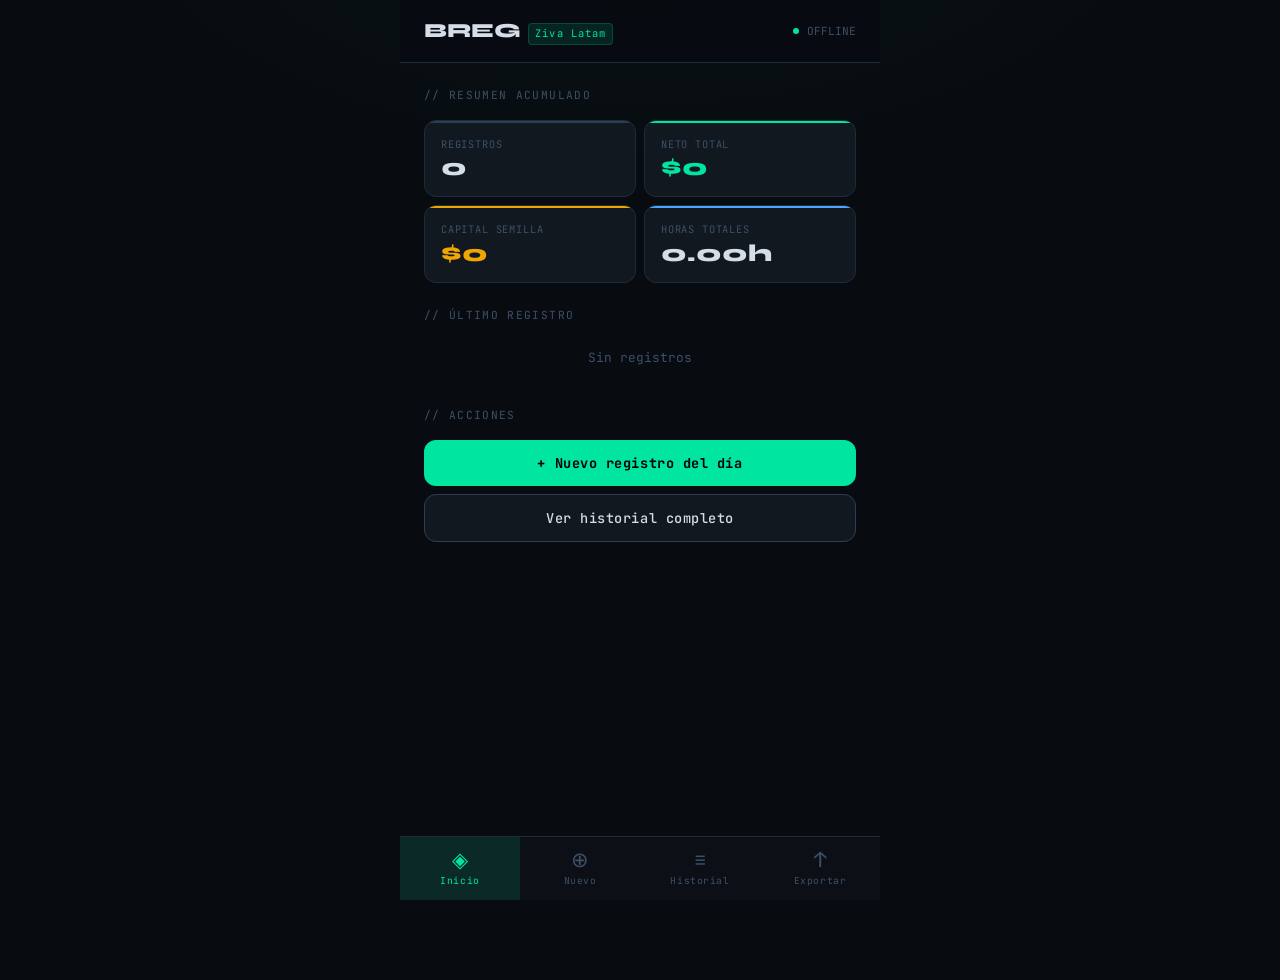
==== index.html @ 7a026613 "Add files via upload" ====
<!DOCTYPE html>
<html lang="es" dir="ltr">
<head>
  <meta charset="UTF-8" />
  <meta name="viewport" content="width=device-width, initial-scale=1.0, viewport-fit=cover" />
  <meta name="description" content="BREG Personal – Ziva Latam Data Capture Protocol. Registro financiero offline para BHG." />
  <meta name="theme-color" content="#00e5a0" />
  <meta name="mobile-web-app-capable" content="yes" />
  <meta name="apple-mobile-web-app-capable" content="yes" />
  <meta name="apple-mobile-web-app-status-bar-style" content="black-translucent" />
  <meta name="apple-mobile-web-app-title" content="BREG" />
  <meta name="application-name" content="BREG Personal" />

  <!-- Manifest PWA -->
  <link rel="manifest" href="./manifest.json" />

  <!-- Apple Touch Icons (fallback SVG inline generado) -->
  <link rel="apple-touch-icon" href="./icons/icon-192.png" />
  <link rel="icon" type="image/png" sizes="192x192" href="./icons/icon-192.png" />
  <link rel="icon" type="image/png" sizes="512x512" href="./icons/icon-512.png" />

  <!-- Estilos -->
  <link rel="stylesheet" href="./styles.css" />

  <title>BREG Personal</title>
</head>

<body>
  <div id="app">

    <!-- ═══════════════════════════════════════════════
         HEADER
    ════════════════════════════════════════════════ -->
    <header class="app-header">
      <div class="header-logo">
        <span class="header-logo__breg">BREG</span>
        <span class="header-logo__tag">Ziva Latam</span>
      </div>
      <div class="header-status">
        <span class="status-dot"></span>
        <span>OFFLINE</span>
      </div>
    </header>

    <!-- ═══════════════════════════════════════════════
         VISTA: INICIO / DASHBOARD
    ════════════════════════════════════════════════ -->
    <main id="vista-inicio" class="vista">

      <p class="dash-titulo">// resumen acumulado</p>

      <!-- KPIs -->
      <div class="kpi-grid">
        <div class="kpi-card kpi-card--muted">
          <span class="kpi-label">Registros</span>
          <span class="kpi-valor" id="dash-registros">—</span>
        </div>
        <div class="kpi-card kpi-card--accent">
          <span class="kpi-label">Neto total</span>
          <span class="kpi-valor kpi-valor--accent" id="dash-neto">—</span>
        </div>
        <div class="kpi-card kpi-card--warning">
          <span class="kpi-label">Capital Semilla</span>
          <span class="kpi-valor kpi-valor--warning" id="dash-semilla">—</span>
        </div>
        <div class="kpi-card kpi-card--info">
          <span class="kpi-label">Horas totales</span>
          <span class="kpi-valor" id="dash-horas">—</span>
        </div>
      </div>

      <!-- Último registro -->
      <p class="seccion-titulo">// último registro</p>
      <div id="dash-ultimo"></div>

      <!-- Acciones rápidas -->
      <p class="seccion-titulo">// acciones</p>
      <div class="btn-group">
        <button class="btn btn--primary" data-vista="nuevo">
          + Nuevo registro del día
        </button>
        <button class="btn btn--secondary" data-vista="historial">
          Ver historial completo
        </button>
      </div>

    </main>

    <!-- ═══════════════════════════════════════════════
         VISTA: NUEVO REGISTRO
    ════════════════════════════════════════════════ -->
    <main id="vista-nuevo" class="vista">

      <!-- ── Sección: Día ── -->
      <div class="form-seccion">
        <div class="form-seccion__titulo">01 / Día</div>

        <div class="field">
          <label for="f-fecha">Fecha</label>
          <input type="date" id="f-fecha" />
        </div>

        <div class="field-row">
          <div class="field">
            <label for="f-hora-inicio">Hora inicio</label>
            <input type="time" id="f-hora-inicio" />
          </div>
          <div class="field">
            <label for="f-hora-fin">Hora fin</label>
            <input type="time" id="f-hora-fin" />
          </div>
        </div>

        <div class="field">
          <label for="f-zona">Zona / Ruta</label>
          <input type="text" id="f-zona" placeholder="Ej: Maipú Norte, Pudahuel..." />
        </div>
      </div>

      <!-- ── Sección: Producción ── -->
      <div class="form-seccion">
        <div class="form-seccion__titulo">02 / Producción</div>

        <!-- Formulario de item -->
        <div class="item-agregar">
          <div class="field">
            <label for="f-cat">Categoría</label>
            <select id="f-cat">
              <optgroup label="Metales">
                <option value="Aluminio">Aluminio</option>
                <option value="Cobre">Cobre</option>
                <option value="Bronce">Bronce</option>
                <option value="Fierro">Fierro</option>
                <option value="Acero">Acero</option>
                <option value="Plomo">Plomo</option>
                <option value="Zinc">Zinc</option>
                <option value="Otro metal">Otro metal</option>
              </optgroup>
              <optgroup label="Otros">
                <option value="Cachureo">Cachureo</option>
                <option value="Pedido">Pedido</option>
                <option value="Mixto">Mixto</option>
              </optgroup>
            </select>
          </div>
          <div class="field">
            <label for="f-unidad">Unidad</label>
            <select id="f-unidad">
              <option value="kg">kg</option>
              <option value="ton">ton</option>
              <option value="unidad">unidad</option>
              <option value="saco">saco</option>
              <option value="flete">flete</option>
            </select>
          </div>
          <div class="field item-agregar--full">
            <label for="f-desc">Descripción</label>
            <input type="text" id="f-desc" placeholder="Ej: Perfiles, cables, chatarra..." />
          </div>
          <div class="field">
            <label for="f-cant">Cantidad</label>
            <input type="number" id="f-cant" placeholder="0" min="0" step="0.1" inputmode="decimal" />
          </div>
          <div class="field" style="align-self:end">
            <button class="btn btn--secondary" id="btn-agregar-item" type="button">+ Agregar</button>
          </div>
        </div>

        <!-- Lista de items -->
        <div class="lista-items" id="lista-items">
          <p class="lista-vacia">Sin items aún</p>
        </div>
      </div>

      <!-- ── Sección: Finanzas ── -->
      <div class="form-seccion">
        <div class="form-seccion__titulo">03 / Finanzas</div>

        <div class="field">
          <label for="f-ingreso">Ingreso del día ($)</label>
          <input type="number" id="f-ingreso" placeholder="0" min="0" inputmode="numeric" />
        </div>

        <div class="field-row">
          <div class="field">
            <label for="f-transporte">Transporte ($)</label>
            <input type="number" id="f-transporte" placeholder="0" min="0" inputmode="numeric" />
          </div>
          <div class="field">
            <label for="f-alimentacion">Alimentación ($)</label>
            <input type="number" id="f-alimentacion" placeholder="0" min="0" inputmode="numeric" />
          </div>
        </div>

        <div class="field">
          <label for="f-otros">Otros gastos ($)</label>
          <input type="number" id="f-otros" placeholder="0" min="0" inputmode="numeric" />
        </div>

        <!-- Panel de cálculos automáticos -->
        <div class="calc-panel">
          <div class="calc-panel__titulo">// cálculos automáticos</div>

          <div class="calc-row">
            <span class="calc-row__label">Total gastos</span>
            <span class="calc-row__valor negativo" id="calc-gastos">$0</span>
          </div>
          <div class="calc-row">
            <span class="calc-row__label">Neto</span>
            <span class="calc-row__valor" id="calc-neto">$0</span>
          </div>
          <div class="calc-row calc-row--semilla">
            <span class="calc-row__label">Capital Semilla 15%</span>
            <span class="calc-row__valor" id="calc-semilla">$0</span>
          </div>
          <div class="calc-row">
            <span class="calc-row__label">Neto disponible</span>
            <span class="calc-row__valor positivo" id="calc-disponible">$0</span>
          </div>
          <div class="calc-row">
            <span class="calc-row__label">Horas trabajadas</span>
            <span class="calc-row__valor" id="calc-horas">0h</span>
          </div>
          <div class="calc-row">
            <span class="calc-row__label">Ingreso por hora</span>
            <span class="calc-row__valor" id="calc-xhora">$0/h</span>
          </div>
        </div>
      </div>

      <!-- ── Sección: Nivel del día ── -->
      <div class="form-seccion">
        <div class="form-seccion__titulo">04 / Nivel del día</div>

        <div class="nivel-grupo">
          <label class="nivel-opcion nivel-opcion--alto">
            <input type="radio" name="nivel" value="Alto" />
            <span class="nivel-opcion__label">▲ Alto</span>
          </label>
          <label class="nivel-opcion nivel-opcion--medio">
            <input type="radio" name="nivel" value="Medio" checked />
            <span class="nivel-opcion__label">◆ Medio</span>
          </label>
          <label class="nivel-opcion nivel-opcion--bajo">
            <input type="radio" name="nivel" value="Bajo" />
            <span class="nivel-opcion__label">▼ Bajo</span>
          </label>
        </div>
      </div>

      <!-- ── Sección: Eventos ── -->
      <div class="form-seccion">
        <div class="form-seccion__titulo">05 / Eventos</div>
        <div class="field">
          <label for="f-eventos">Notas del día (texto libre)</label>
          <textarea id="f-eventos" placeholder="Incidentes, contactos, observaciones, rutas nuevas..."></textarea>
        </div>
      </div>

      <!-- Botón guardar -->
      <div class="btn-group">
        <button class="btn btn--primary" id="btn-guardar" type="button">
          ✓ Guardar registro
        </button>
        <button class="btn btn--outline" data-vista="inicio" type="button">
          Cancelar
        </button>
      </div>

    </main>

    <!-- ═══════════════════════════════════════════════
         VISTA: HISTORIAL
    ════════════════════════════════════════════════ -->
    <main id="vista-historial" class="vista">

      <p class="dash-titulo">// historial de registros</p>

      <!-- Lista de registros -->
      <div id="lista-registros"></div>

    </main>

    <!-- ═══════════════════════════════════════════════
         VISTA: DETALLE DE REGISTRO
    ════════════════════════════════════════════════ -->
    <main id="vista-detalle" class="vista">

      <div class="vista-detalle-header">
        <button class="btn-back" id="btn-volver-detalle" aria-label="Volver">←</button>
        <h2>Detalle del registro</h2>
      </div>

      <!-- Contenido dinámico inyectado por JS -->
      <div id="detalle-contenido"></div>

    </main>

    <!-- ═══════════════════════════════════════════════
         VISTA: EXPORTAR / AJUSTES
    ════════════════════════════════════════════════ -->
    <main id="vista-exportar" class="vista">

      <p class="dash-titulo">// exportar datos</p>

      <div class="export-card">
        <div class="export-card__icon">📤</div>
        <h2 class="export-card__titulo">Exportar JSON</h2>
        <p class="export-card__desc">
          Descarga todos los registros en formato JSON.<br />
          Compatible con el protocolo BREG–Ziva.
        </p>
        <button class="btn btn--primary" id="btn-exportar" type="button">
          Descargar JSON completo
        </button>
      </div>

      <p class="app-version">
        BREG Personal v1.0.0 · Ziva Latam DCP · BHG Division 0
      </p>

    </main>

    <!-- ═══════════════════════════════════════════════
         NAV BOTTOM
    ════════════════════════════════════════════════ -->
    <nav class="nav-bottom" role="navigation" aria-label="Navegación principal">
      <button class="nav-tab nav-tab--activo" data-vista="inicio" aria-label="Inicio">
        <span class="nav-tab__icon">◈</span>
        <span>Inicio</span>
      </button>
      <button class="nav-tab" data-vista="nuevo" aria-label="Nuevo registro">
        <span class="nav-tab__icon">⊕</span>
        <span>Nuevo</span>
      </button>
      <button class="nav-tab" data-vista="historial" aria-label="Historial">
        <span class="nav-tab__icon">≡</span>
        <span>Historial</span>
      </button>
      <button class="nav-tab" data-vista="exportar" aria-label="Exportar">
        <span class="nav-tab__icon">↑</span>
        <span>Exportar</span>
      </button>
    </nav>

    <!-- Toast de notificaciones -->
    <div id="toast" class="toast" role="alert" aria-live="polite"></div>

  </div><!-- /#app -->

  <!-- Script principal -->
  <script src="./app.js"></script>

</body>
</html>
---- styles.css ----
/* ═══════════════════════════════════════════════════════════════
   BREG Personal – styles.css
   Estética: Industrial monospace, dark terminal, minimalismo operativo
   ═══════════════════════════════════════════════════════════════ */

/* ── Fuentes ──────────────────────────────────────────────────── */
@import url('https://fonts.googleapis.com/css2?family=JetBrains+Mono:wght@300;400;500;700&family=Syne:wght@400;600;800&display=swap');

/* ── Variables CSS ────────────────────────────────────────────── */
:root {
  /* Paleta */
  --bg-base:       #080b10;
  --bg-panel:      #0d1117;
  --bg-card:       #111820;
  --bg-input:      #0a1018;
  --bg-hover:      #161e28;

  --border:        #1e2d3d;
  --border-strong: #2a3f54;

  --accent:        #00e5a0;    /* Verde Kantu – capital semilla */
  --accent-dim:    #00c88a;
  --accent-glow:   rgba(0, 229, 160, 0.12);

  --warning:       #f0a500;
  --danger:        #e05252;
  --info:          #4da6ff;

  --text-primary:  #d4dde8;
  --text-secondary:#6b8096;
  --text-muted:    #3d5068;

  --positivo:      #00e5a0;
  --negativo:      #e05252;
  --semilla:       #f0a500;

  /* Tipografía */
  --font-mono:     'JetBrains Mono', 'Courier New', monospace;
  --font-display:  'Syne', sans-serif;

  /* Espaciado */
  --gap-xs:  4px;
  --gap-sm:  8px;
  --gap-md:  16px;
  --gap-lg:  24px;
  --gap-xl:  40px;

  /* Radio */
  --r-sm:  4px;
  --r-md:  8px;
  --r-lg:  12px;

  /* Nav */
  --nav-h: 64px;
}

/* ── Reset & Base ─────────────────────────────────────────────── */
*, *::before, *::after {
  box-sizing: border-box;
  margin: 0;
  padding: 0;
}

html {
  font-size: 16px;
  -webkit-text-size-adjust: 100%;
}

body {
  font-family: var(--font-mono);
  background: var(--bg-base);
  color: var(--text-primary);
  min-height: 100dvh;
  padding-bottom: calc(var(--nav-h) + 16px);
  line-height: 1.5;
  -webkit-font-smoothing: antialiased;
  /* Sutil grain texture */
  background-image:
    radial-gradient(ellipse 80% 50% at 50% -10%, rgba(0,229,160,0.04) 0%, transparent 60%);
}

/* ── Scrollbar customización ──────────────────────────────────── */
::-webkit-scrollbar { width: 4px; }
::-webkit-scrollbar-track { background: var(--bg-base); }
::-webkit-scrollbar-thumb { background: var(--border-strong); border-radius: 2px; }

/* ── Tipografía base ──────────────────────────────────────────── */
h1, h2, h3, h4 {
  font-family: var(--font-display);
  font-weight: 600;
  line-height: 1.2;
  color: var(--text-primary);
}

p { color: var(--text-secondary); }

/* ══════════════════════════════════════════════════════════════
   LAYOUT PRINCIPAL
   ══════════════════════════════════════════════════════════════ */
#app {
  max-width: 480px;
  margin: 0 auto;
  min-height: 100dvh;
  position: relative;
}

/* ── Header ───────────────────────────────────────────────────── */
.app-header {
  position: sticky;
  top: 0;
  z-index: 100;
  background: rgba(8, 11, 16, 0.94);
  backdrop-filter: blur(12px);
  -webkit-backdrop-filter: blur(12px);
  border-bottom: 1px solid var(--border);
  padding: var(--gap-md) var(--gap-lg);
  display: flex;
  align-items: center;
  justify-content: space-between;
}

.header-logo {
  display: flex;
  align-items: baseline;
  gap: var(--gap-sm);
}

.header-logo__breg {
  font-family: var(--font-display);
  font-size: 1.25rem;
  font-weight: 800;
  color: var(--text-primary);
  letter-spacing: -0.02em;
}

.header-logo__tag {
  font-family: var(--font-mono);
  font-size: 0.65rem;
  color: var(--accent);
  letter-spacing: 0.1em;
  font-weight: 400;
  background: var(--accent-glow);
  border: 1px solid rgba(0,229,160,0.2);
  padding: 2px 6px;
  border-radius: var(--r-sm);
}

.header-status {
  display: flex;
  align-items: center;
  gap: var(--gap-sm);
  font-size: 0.7rem;
  color: var(--text-muted);
}

.status-dot {
  width: 6px;
  height: 6px;
  border-radius: 50%;
  background: var(--accent);
  animation: pulse 2s infinite;
}

@keyframes pulse {
  0%, 100% { opacity: 1; }
  50%       { opacity: 0.4; }
}

/* ── Vistas ───────────────────────────────────────────────────── */
.vista {
  display: none;
  padding: var(--gap-md) var(--gap-md);
  animation: fadeIn 0.2s ease;
}

.vista--activa {
  display: block;
}

@keyframes fadeIn {
  from { opacity: 0; transform: translateY(4px); }
  to   { opacity: 1; transform: translateY(0); }
}

/* ── Nav Bottom ───────────────────────────────────────────────── */
.nav-bottom {
  position: fixed;
  bottom: 0;
  left: 50%;
  transform: translateX(-50%);
  width: 100%;
  max-width: 480px;
  height: var(--nav-h);
  background: rgba(13, 17, 23, 0.96);
  backdrop-filter: blur(16px);
  -webkit-backdrop-filter: blur(16px);
  border-top: 1px solid var(--border);
  display: flex;
  z-index: 200;
}

.nav-tab {
  flex: 1;
  display: flex;
  flex-direction: column;
  align-items: center;
  justify-content: center;
  gap: 4px;
  border: none;
  background: none;
  color: var(--text-muted);
  font-family: var(--font-mono);
  font-size: 0.6rem;
  letter-spacing: 0.06em;
  cursor: pointer;
  transition: color 0.2s, background 0.2s;
  padding: var(--gap-xs);
  -webkit-tap-highlight-color: transparent;
}

.nav-tab__icon {
  font-size: 1.3rem;
  line-height: 1;
}

.nav-tab--activo {
  color: var(--accent);
  background: var(--accent-glow);
}

.nav-tab:active {
  background: var(--bg-hover);
}

/* ══════════════════════════════════════════════════════════════
   DASHBOARD / INICIO
   ══════════════════════════════════════════════════════════════ */
.dash-titulo {
  font-size: 0.7rem;
  letter-spacing: 0.12em;
  color: var(--text-muted);
  text-transform: uppercase;
  margin-bottom: var(--gap-md);
  font-family: var(--font-mono);
}

.kpi-grid {
  display: grid;
  grid-template-columns: 1fr 1fr;
  gap: var(--gap-sm);
  margin-bottom: var(--gap-md);
}

.kpi-card {
  background: var(--bg-card);
  border: 1px solid var(--border);
  border-radius: var(--r-lg);
  padding: var(--gap-md);
  display: flex;
  flex-direction: column;
  gap: var(--gap-xs);
  position: relative;
  overflow: hidden;
}

.kpi-card::before {
  content: '';
  position: absolute;
  top: 0; left: 0; right: 0;
  height: 2px;
  background: var(--border-strong);
}

.kpi-card--accent::before { background: var(--accent); }
.kpi-card--warning::before { background: var(--warning); }
.kpi-card--info::before { background: var(--info); }
.kpi-card--muted::before { background: var(--border-strong); }

.kpi-label {
  font-size: 0.65rem;
  color: var(--text-muted);
  text-transform: uppercase;
  letter-spacing: 0.08em;
}

.kpi-valor {
  font-family: var(--font-display);
  font-size: 1.3rem;
  font-weight: 800;
  color: var(--text-primary);
  line-height: 1;
}

.kpi-valor--accent { color: var(--accent); }
.kpi-valor--warning { color: var(--warning); }

.ultimo-registro {
  background: var(--bg-card);
  border: 1px solid var(--border);
  border-radius: var(--r-lg);
  padding: var(--gap-md);
  display: flex;
  align-items: center;
  justify-content: space-between;
  gap: var(--gap-sm);
  font-size: 0.85rem;
  margin-top: var(--gap-sm);
}

.seccion-titulo {
  font-size: 0.7rem;
  letter-spacing: 0.12em;
  color: var(--text-muted);
  text-transform: uppercase;
  margin: var(--gap-lg) 0 var(--gap-sm);
  font-family: var(--font-mono);
}

/* ══════════════════════════════════════════════════════════════
   FORMULARIO NUEVO REGISTRO
   ══════════════════════════════════════════════════════════════ */
.form-seccion {
  background: var(--bg-panel);
  border: 1px solid var(--border);
  border-radius: var(--r-lg);
  padding: var(--gap-md);
  margin-bottom: var(--gap-md);
}

.form-seccion__titulo {
  font-size: 0.68rem;
  letter-spacing: 0.12em;
  text-transform: uppercase;
  color: var(--accent);
  margin-bottom: var(--gap-md);
  font-family: var(--font-mono);
  display: flex;
  align-items: center;
  gap: var(--gap-sm);
}

.form-seccion__titulo::after {
  content: '';
  flex: 1;
  height: 1px;
  background: var(--border);
}

.field {
  display: flex;
  flex-direction: column;
  gap: var(--gap-xs);
  margin-bottom: var(--gap-md);
}

.field:last-child { margin-bottom: 0; }

.field-row {
  display: grid;
  grid-template-columns: 1fr 1fr;
  gap: var(--gap-sm);
}

label {
  font-size: 0.68rem;
  letter-spacing: 0.06em;
  text-transform: uppercase;
  color: var(--text-secondary);
  font-family: var(--font-mono);
}

input[type="text"],
input[type="date"],
input[type="time"],
input[type="number"],
textarea,
select {
  background: var(--bg-input);
  border: 1px solid var(--border);
  border-radius: var(--r-md);
  color: var(--text-primary);
  font-family: var(--font-mono);
  font-size: 0.95rem;
  padding: 12px var(--gap-md);
  width: 100%;
  transition: border-color 0.2s, box-shadow 0.2s;
  -webkit-appearance: none;
  appearance: none;
}

input:focus,
textarea:focus,
select:focus {
  outline: none;
  border-color: var(--accent);
  box-shadow: 0 0 0 3px var(--accent-glow);
}

input::placeholder,
textarea::placeholder { color: var(--text-muted); }

/* Colorear inputs de número con valor */
input[type="number"]:not(:placeholder-shown):not([value=""]) {
  color: var(--text-primary);
}

textarea {
  resize: vertical;
  min-height: 80px;
}

select {
  background-image: url("data:image/svg+xml,%3Csvg xmlns='http://www.w3.org/2000/svg' width='12' height='8' viewBox='0 0 12 8'%3E%3Cpath d='M1 1l5 5 5-5' stroke='%236b8096' stroke-width='1.5' fill='none' stroke-linecap='round'/%3E%3C/svg%3E");
  background-repeat: no-repeat;
  background-position: right 12px center;
  padding-right: 36px;
  cursor: pointer;
}

/* ── Nivel del día (radio buttons) ───────────────────────────── */
.nivel-grupo {
  display: grid;
  grid-template-columns: 1fr 1fr 1fr;
  gap: var(--gap-sm);
}

.nivel-opcion {
  position: relative;
}

.nivel-opcion input {
  position: absolute;
  opacity: 0;
  width: 0;
  height: 0;
}

.nivel-opcion__label {
  display: flex;
  align-items: center;
  justify-content: center;
  padding: 10px;
  border: 1px solid var(--border);
  border-radius: var(--r-md);
  background: var(--bg-input);
  color: var(--text-secondary);
  font-size: 0.75rem;
  font-family: var(--font-mono);
  cursor: pointer;
  transition: all 0.2s;
  text-align: center;
}

.nivel-opcion input:checked + .nivel-opcion__label {
  border-color: currentColor;
  background: rgba(0,0,0,0.3);
  font-weight: 700;
}

.nivel-opcion--alto input:checked + .nivel-opcion__label {
  color: var(--accent);
  background: var(--accent-glow);
}

.nivel-opcion--medio input:checked + .nivel-opcion__label {
  color: var(--warning);
  background: rgba(240, 165, 0, 0.1);
}

.nivel-opcion--bajo input:checked + .nivel-opcion__label {
  color: var(--danger);
  background: rgba(224, 82, 82, 0.1);
}

/* ── Items de producción ──────────────────────────────────────── */
.item-agregar {
  display: grid;
  grid-template-columns: 1fr 1fr;
  gap: var(--gap-sm);
  margin-bottom: var(--gap-sm);
}

.item-agregar .field { margin-bottom: 0; }
.item-agregar--full { grid-column: 1 / -1; }

.lista-items {
  border: 1px solid var(--border);
  border-radius: var(--r-md);
  overflow: hidden;
  min-height: 48px;
}

.item-produccion {
  display: flex;
  align-items: center;
  justify-content: space-between;
  padding: 10px var(--gap-md);
  border-bottom: 1px solid var(--border);
  background: var(--bg-input);
  gap: var(--gap-sm);
}

.item-produccion:last-child { border-bottom: none; }

.item-produccion__info {
  display: flex;
  align-items: center;
  gap: var(--gap-sm);
  flex: 1;
  min-width: 0;
}

.item-produccion__desc {
  font-size: 0.85rem;
  color: var(--text-primary);
  white-space: nowrap;
  overflow: hidden;
  text-overflow: ellipsis;
}

.item-produccion__cant {
  font-size: 0.75rem;
  color: var(--text-muted);
  white-space: nowrap;
}

.lista-vacia {
  text-align: center;
  padding: var(--gap-md);
  color: var(--text-muted);
  font-size: 0.8rem;
  font-family: var(--font-mono);
}

/* ── Badges ───────────────────────────────────────────────────── */
.item-badge {
  font-size: 0.6rem;
  font-family: var(--font-mono);
  letter-spacing: 0.06em;
  text-transform: uppercase;
  padding: 2px 6px;
  border-radius: var(--r-sm);
  background: var(--border);
  color: var(--text-secondary);
  white-space: nowrap;
  flex-shrink: 0;
}

/* ── Panel de cálculos ────────────────────────────────────────── */
.calc-panel {
  background: var(--bg-base);
  border: 1px solid var(--border-strong);
  border-radius: var(--r-lg);
  overflow: hidden;
  margin-top: var(--gap-md);
}

.calc-panel__titulo {
  font-size: 0.65rem;
  letter-spacing: 0.12em;
  text-transform: uppercase;
  color: var(--text-muted);
  padding: var(--gap-sm) var(--gap-md);
  background: var(--bg-panel);
  border-bottom: 1px solid var(--border);
  font-family: var(--font-mono);
}

.calc-row {
  display: flex;
  justify-content: space-between;
  align-items: center;
  padding: 10px var(--gap-md);
  border-bottom: 1px solid var(--border);
  font-size: 0.85rem;
}

.calc-row:last-child { border-bottom: none; }

.calc-row__label {
  color: var(--text-secondary);
  font-family: var(--font-mono);
  font-size: 0.75rem;
}

.calc-row__valor {
  font-family: var(--font-display);
  font-weight: 600;
  color: var(--text-primary);
  font-size: 0.95rem;
}

.calc-row--semilla {
  background: rgba(240,165,0,0.06);
}

.calc-row--semilla .calc-row__label { color: var(--warning); }
.calc-row--semilla .calc-row__valor { color: var(--warning); }

/* ══════════════════════════════════════════════════════════════
   BOTONES
   ══════════════════════════════════════════════════════════════ */
.btn {
  display: inline-flex;
  align-items: center;
  justify-content: center;
  gap: var(--gap-sm);
  border: none;
  border-radius: var(--r-lg);
  cursor: pointer;
  font-family: var(--font-mono);
  font-size: 0.85rem;
  font-weight: 500;
  letter-spacing: 0.04em;
  padding: 14px var(--gap-lg);
  transition: all 0.18s ease;
  width: 100%;
  -webkit-tap-highlight-color: transparent;
  position: relative;
  overflow: hidden;
}

.btn::after {
  content: '';
  position: absolute;
  inset: 0;
  background: rgba(255,255,255,0);
  transition: background 0.15s;
}

.btn:active::after { background: rgba(255,255,255,0.06); }

.btn--primary {
  background: var(--accent);
  color: #000;
  font-weight: 700;
}

.btn--primary:hover { background: var(--accent-dim); }

.btn--secondary {
  background: var(--bg-card);
  border: 1px solid var(--border-strong);
  color: var(--text-primary);
}

.btn--secondary:hover { background: var(--bg-hover); border-color: var(--text-muted); }

.btn--danger {
  background: rgba(224,82,82,0.1);
  border: 1px solid rgba(224,82,82,0.3);
  color: var(--danger);
}

.btn--danger:hover { background: rgba(224,82,82,0.2); }

.btn--outline {
  background: transparent;
  border: 1px solid var(--border-strong);
  color: var(--text-secondary);
}

.btn-group {
  display: flex;
  flex-direction: column;
  gap: var(--gap-sm);
  margin-top: var(--gap-md);
}

.btn-icon {
  background: none;
  border: none;
  cursor: pointer;
  width: 32px;
  height: 32px;
  display: flex;
  align-items: center;
  justify-content: center;
  border-radius: var(--r-md);
  font-size: 0.8rem;
  transition: background 0.15s;
  -webkit-tap-highlight-color: transparent;
}

.btn-icon--danger { color: var(--danger); }
.btn-icon--danger:hover { background: rgba(224,82,82,0.1); }

/* ══════════════════════════════════════════════════════════════
   HISTORIAL
   ══════════════════════════════════════════════════════════════ */
.registro-card {
  background: var(--bg-card);
  border: 1px solid var(--border);
  border-radius: var(--r-lg);
  padding: var(--gap-md);
  margin-bottom: var(--gap-sm);
  cursor: pointer;
  transition: border-color 0.2s, background 0.2s;
  -webkit-tap-highlight-color: transparent;
}

.registro-card:hover,
.registro-card:active {
  border-color: var(--border-strong);
  background: var(--bg-hover);
}

.registro-card__header {
  display: flex;
  align-items: center;
  justify-content: space-between;
  margin-bottom: var(--gap-sm);
}

.registro-card__fecha {
  font-family: var(--font-display);
  font-size: 1rem;
  font-weight: 600;
  color: var(--text-primary);
}

.registro-card__body {
  display: flex;
  justify-content: space-between;
  align-items: center;
  margin-bottom: var(--gap-sm);
}

.registro-card__zona {
  font-size: 0.8rem;
  color: var(--text-secondary);
}

.registro-card__neto {
  font-family: var(--font-display);
  font-size: 1.15rem;
  font-weight: 700;
}

.registro-card__footer {
  display: flex;
  justify-content: space-between;
  align-items: center;
}

.ziva-tag {
  font-size: 0.6rem;
  font-family: var(--font-mono);
  color: var(--text-muted);
  letter-spacing: 0.06em;
}

.registro-card__horas {
  font-size: 0.7rem;
  color: var(--text-muted);
}

/* ── Badges de nivel ──────────────────────────────────────────── */
.nivel-badge {
  font-size: 0.6rem;
  font-family: var(--font-mono);
  letter-spacing: 0.08em;
  text-transform: uppercase;
  padding: 3px 8px;
  border-radius: var(--r-sm);
  font-weight: 700;
}

.nivel-badge--alto {
  background: var(--accent-glow);
  color: var(--accent);
  border: 1px solid rgba(0,229,160,0.2);
}

.nivel-badge--medio {
  background: rgba(240,165,0,0.1);
  color: var(--warning);
  border: 1px solid rgba(240,165,0,0.2);
}

.nivel-badge--bajo {
  background: rgba(224,82,82,0.1);
  color: var(--danger);
  border: 1px solid rgba(224,82,82,0.2);
}

/* ── Valores positivo/negativo ────────────────────────────────── */
.positivo { color: var(--positivo); }
.negativo { color: var(--negativo); }
.semilla  { color: var(--semilla); }

/* ── Empty state ──────────────────────────────────────────────── */
.empty-state {
  text-align: center;
  padding: var(--gap-xl) var(--gap-lg);
}

.empty-state__icon {
  font-size: 2.5rem;
  margin-bottom: var(--gap-md);
  opacity: 0.4;
}

.empty-state p:first-of-type {
  color: var(--text-secondary);
  font-size: 0.95rem;
  margin-bottom: var(--gap-xs);
}

.empty-state__sub {
  font-size: 0.8rem !important;
  color: var(--text-muted) !important;
}

/* ══════════════════════════════════════════════════════════════
   DETALLE DE REGISTRO
   ══════════════════════════════════════════════════════════════ */
.detalle-header {
  display: flex;
  justify-content: space-between;
  align-items: center;
  margin-bottom: var(--gap-lg);
}

.detalle-ziva {
  font-size: 0.65rem;
  font-family: var(--font-mono);
  color: var(--text-muted);
  letter-spacing: 0.1em;
}

.detalle-seccion {
  background: var(--bg-panel);
  border: 1px solid var(--border);
  border-radius: var(--r-lg);
  margin-bottom: var(--gap-md);
  overflow: hidden;
}

.detalle-seccion h3 {
  font-size: 0.72rem;
  letter-spacing: 0.1em;
  text-transform: uppercase;
  color: var(--text-muted);
  padding: var(--gap-sm) var(--gap-md);
  background: var(--bg-card);
  border-bottom: 1px solid var(--border);
  font-family: var(--font-mono);
  font-weight: 400;
}

.detalle-grid { padding: var(--gap-sm) 0; }

.detalle-row {
  display: flex;
  justify-content: space-between;
  align-items: center;
  padding: 8px var(--gap-md);
  font-size: 0.85rem;
}

.detalle-row span:first-child {
  color: var(--text-secondary);
  font-size: 0.78rem;
}

.detalle-row strong {
  font-family: var(--font-display);
  font-weight: 600;
  color: var(--text-primary);
}

.detalle-row.separador {
  border-top: 1px solid var(--border);
  margin-top: var(--gap-xs);
  padding-top: var(--gap-md);
}

.detalle-row.destacado {
  background: rgba(240,165,0,0.05);
}

.items-lista { padding: var(--gap-sm) var(--gap-md); }

.detalle-item {
  display: flex;
  align-items: center;
  gap: var(--gap-sm);
  padding: var(--gap-sm) 0;
  border-bottom: 1px solid var(--border);
  font-size: 0.85rem;
}

.detalle-item:last-child { border-bottom: none; }

.eventos-texto {
  padding: var(--gap-md);
  font-size: 0.875rem;
  color: var(--text-secondary);
  white-space: pre-wrap;
  line-height: 1.6;
}

.detalle-acciones {
  margin-top: var(--gap-lg);
  margin-bottom: var(--gap-lg);
}

/* ── Vista detalle: back button ───────────────────────────────── */
.vista-detalle-header {
  display: flex;
  align-items: center;
  gap: var(--gap-sm);
  margin-bottom: var(--gap-lg);
}

.btn-back {
  background: var(--bg-card);
  border: 1px solid var(--border);
  border-radius: var(--r-md);
  color: var(--text-secondary);
  font-size: 1rem;
  width: 36px;
  height: 36px;
  display: flex;
  align-items: center;
  justify-content: center;
  cursor: pointer;
  flex-shrink: 0;
  -webkit-tap-highlight-color: transparent;
}

.btn-back:active { background: var(--bg-hover); }

.vista-detalle-header h2 {
  font-size: 1.1rem;
  font-weight: 600;
}

/* ══════════════════════════════════════════════════════════════
   TOAST NOTIFICATIONS
   ══════════════════════════════════════════════════════════════ */
.toast {
  position: fixed;
  bottom: calc(var(--nav-h) + 16px);
  left: 50%;
  transform: translateX(-50%) translateY(16px);
  background: var(--bg-card);
  border: 1px solid var(--border-strong);
  color: var(--text-primary);
  font-family: var(--font-mono);
  font-size: 0.8rem;
  padding: 10px 20px;
  border-radius: var(--r-lg);
  z-index: 999;
  opacity: 0;
  transition: opacity 0.2s, transform 0.2s;
  pointer-events: none;
  max-width: calc(100vw - 32px);
  text-align: center;
  white-space: nowrap;
  box-shadow: 0 4px 24px rgba(0,0,0,0.4);
}

.toast--visible {
  opacity: 1;
  transform: translateX(-50%) translateY(0);
}

.toast--ok     { border-color: var(--accent); color: var(--accent); }
.toast--error  { border-color: var(--danger); color: var(--danger); }
.toast--info   { border-color: var(--info); color: var(--info); }

/* ══════════════════════════════════════════════════════════════
   EXPORT SECTION
   ══════════════════════════════════════════════════════════════ */
.export-card {
  background: var(--bg-panel);
  border: 1px solid var(--border);
  border-radius: var(--r-lg);
  padding: var(--gap-lg);
  text-align: center;
  margin-bottom: var(--gap-md);
}

.export-card__icon {
  font-size: 2rem;
  margin-bottom: var(--gap-sm);
}

.export-card__titulo {
  font-size: 1rem;
  margin-bottom: var(--gap-xs);
}

.export-card__desc {
  font-size: 0.8rem;
  color: var(--text-muted);
  margin-bottom: var(--gap-lg);
}

.app-version {
  text-align: center;
  font-size: 0.65rem;
  color: var(--text-muted);
  letter-spacing: 0.1em;
  margin-top: var(--gap-lg);
  padding-bottom: var(--gap-md);
  font-family: var(--font-mono);
}

/* ══════════════════════════════════════════════════════════════
   RESPONSIVE REFINEMENTS
   ══════════════════════════════════════════════════════════════ */
@media (min-width: 480px) {
  .vista { padding: var(--gap-lg); }
  .kpi-valor { font-size: 1.5rem; }
}

@media (prefers-color-scheme: light) {
  /* La app es intencionalmente dark-only (contexto de campo) */
}

/* ── Accesibilidad ────────────────────────────────────────────── */
@media (prefers-reduced-motion: reduce) {
  *, *::before, *::after {
    animation-duration: 0.01ms !important;
    transition-duration: 0.01ms !important;
  }
}

:focus-visible {
  outline: 2px solid var(--accent);
  outline-offset: 2px;
}
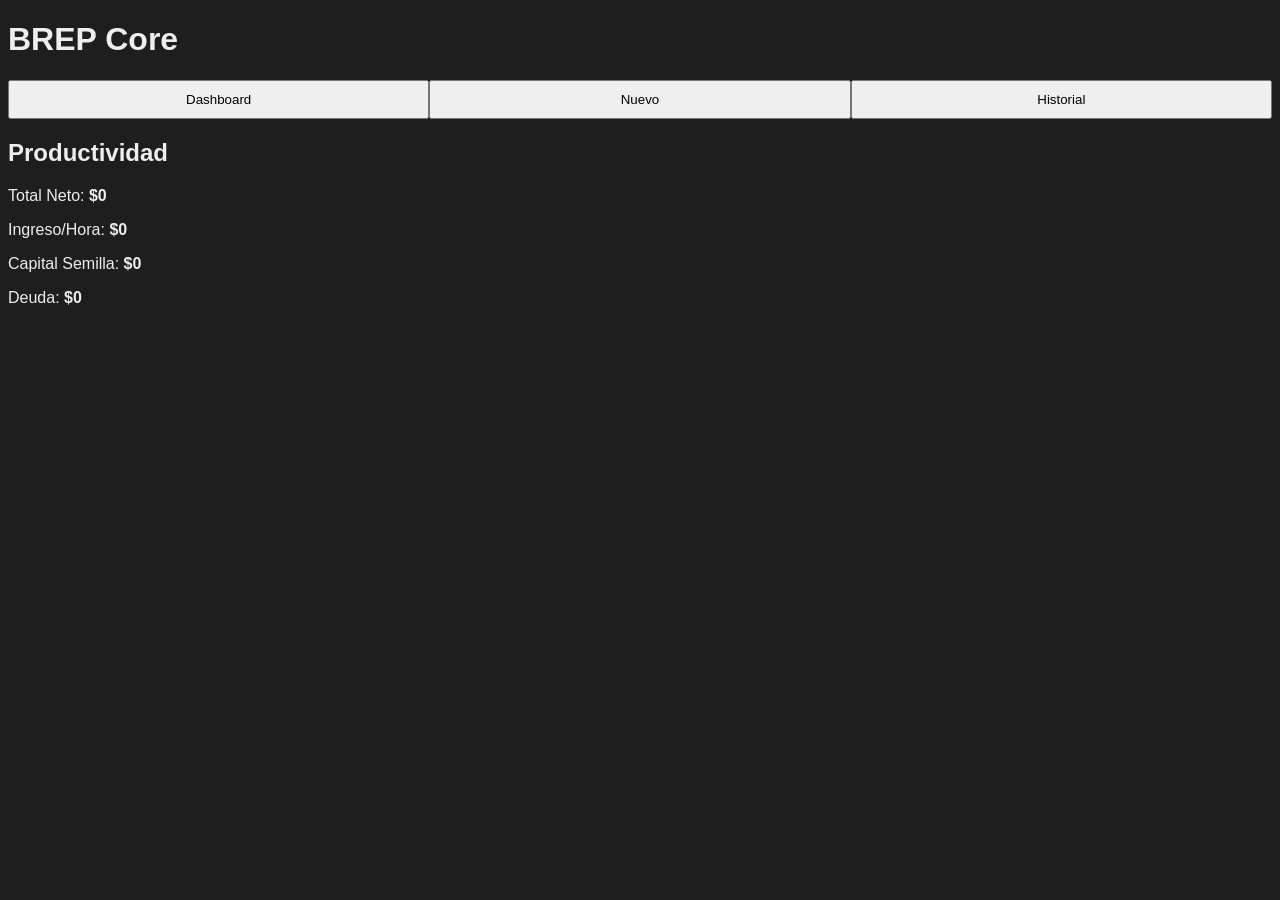
==== commit c1a6cefb: "Add files via upload" ====
--- a/index.html
+++ b/index.html
@@ -1,355 +1,66 @@
 <!DOCTYPE html>
-<html lang="es" dir="ltr">
+<html lang="es">
 <head>
-  <meta charset="UTF-8" />
-  <meta name="viewport" content="width=device-width, initial-scale=1.0, viewport-fit=cover" />
-  <meta name="description" content="BREG Personal – Ziva Latam Data Capture Protocol. Registro financiero offline para BHG." />
-  <meta name="theme-color" content="#00e5a0" />
-  <meta name="mobile-web-app-capable" content="yes" />
-  <meta name="apple-mobile-web-app-capable" content="yes" />
-  <meta name="apple-mobile-web-app-status-bar-style" content="black-translucent" />
-  <meta name="apple-mobile-web-app-title" content="BREG" />
-  <meta name="application-name" content="BREG Personal" />
+<meta charset="UTF-8">
+<meta name="viewport" content="width=device-width, initial-scale=1.0">
+<title>BREP Core</title>
 
-  <!-- Manifest PWA -->
-  <link rel="manifest" href="./manifest.json" />
-
-  <!-- Apple Touch Icons (fallback SVG inline generado) -->
-  <link rel="apple-touch-icon" href="./icons/icon-192.png" />
-  <link rel="icon" type="image/png" sizes="192x192" href="./icons/icon-192.png" />
-  <link rel="icon" type="image/png" sizes="512x512" href="./icons/icon-512.png" />
-
-  <!-- Estilos -->
-  <link rel="stylesheet" href="./styles.css" />
-
-  <title>BREG Personal</title>
+<link rel="manifest" href="manifest.json">
+<link rel="stylesheet" href="styles.css">
 </head>
 
 <body>
-  <div id="app">
 
-    <!-- ═══════════════════════════════════════════════
-         HEADER
-    ════════════════════════════════════════════════ -->
-    <header class="app-header">
-      <div class="header-logo">
-        <span class="header-logo__breg">BREG</span>
-        <span class="header-logo__tag">Ziva Latam</span>
-      </div>
-      <div class="header-status">
-        <span class="status-dot"></span>
-        <span>OFFLINE</span>
-      </div>
-    </header>
+<header>
+  <h1>BREP Core</h1>
+</header>
 
-    <!-- ═══════════════════════════════════════════════
-         VISTA: INICIO / DASHBOARD
-    ════════════════════════════════════════════════ -->
-    <main id="vista-inicio" class="vista">
+<nav>
+  <button data-view="dashboard">Dashboard</button>
+  <button data-view="nuevo">Nuevo</button>
+  <button data-view="historial">Historial</button>
+</nav>
 
-      <p class="dash-titulo">// resumen acumulado</p>
+<main>
 
-      <!-- KPIs -->
-      <div class="kpi-grid">
-        <div class="kpi-card kpi-card--muted">
-          <span class="kpi-label">Registros</span>
-          <span class="kpi-valor" id="dash-registros">—</span>
-        </div>
-        <div class="kpi-card kpi-card--accent">
-          <span class="kpi-label">Neto total</span>
-          <span class="kpi-valor kpi-valor--accent" id="dash-neto">—</span>
-        </div>
-        <div class="kpi-card kpi-card--warning">
-          <span class="kpi-label">Capital Semilla</span>
-          <span class="kpi-valor kpi-valor--warning" id="dash-semilla">—</span>
-        </div>
-        <div class="kpi-card kpi-card--info">
-          <span class="kpi-label">Horas totales</span>
-          <span class="kpi-valor" id="dash-horas">—</span>
-        </div>
-      </div>
+<!-- DASHBOARD -->
+<section id="dashboard" class="view active">
+  <h2>Productividad</h2>
+  <p>Total Neto: <strong id="total"></strong></p>
+  <p>Ingreso/Hora: <strong id="iph"></strong></p>
+  <p>Capital Semilla: <strong id="semilla"></strong></p>
+  <p>Deuda: <strong id="deuda"></strong></p>
+</section>
 
-      <!-- Último registro -->
-      <p class="seccion-titulo">// último registro</p>
-      <div id="dash-ultimo"></div>
+<!-- NUEVO -->
+<section id="nuevo" class="view">
+  <h2>Registro Diario</h2>
 
-      <!-- Acciones rápidas -->
-      <p class="seccion-titulo">// acciones</p>
-      <div class="btn-group">
-        <button class="btn btn--primary" data-vista="nuevo">
-          + Nuevo registro del día
-        </button>
-        <button class="btn btn--secondary" data-vista="historial">
-          Ver historial completo
-        </button>
-      </div>
+  <input id="zona" placeholder="Zona"/>
+  <input id="horas" type="number" placeholder="Horas trabajadas"/>
 
-    </main>
+  <select id="material">
+    <option value="aluminio">Aluminio</option>
+    <option value="cobre">Cobre</option>
+    <option value="bronce">Bronce</option>
+  </select>
 
-    <!-- ═══════════════════════════════════════════════
-         VISTA: NUEVO REGISTRO
-    ════════════════════════════════════════════════ -->
-    <main id="vista-nuevo" class="vista">
+  <input id="ingreso" type="number" placeholder="Ingreso"/>
+  <input id="gastos" type="number" placeholder="Gastos"/>
 
-      <!-- ── Sección: Día ── -->
-      <div class="form-seccion">
-        <div class="form-seccion__titulo">01 / Día</div>
+  <button id="guardar">Guardar</button>
+</section>
 
-        <div class="field">
-          <label for="f-fecha">Fecha</label>
-          <input type="date" id="f-fecha" />
-        </div>
+<!-- HISTORIAL -->
+<section id="historial" class="view">
+  <h2>Historial</h2>
+  <div id="lista"></div>
+</section>
 
-        <div class="field-row">
-          <div class="field">
-            <label for="f-hora-inicio">Hora inicio</label>
-            <input type="time" id="f-hora-inicio" />
-          </div>
-          <div class="field">
-            <label for="f-hora-fin">Hora fin</label>
-            <input type="time" id="f-hora-fin" />
-          </div>
-        </div>
+</main>
 
-        <div class="field">
-          <label for="f-zona">Zona / Ruta</label>
-          <input type="text" id="f-zona" placeholder="Ej: Maipú Norte, Pudahuel..." />
-        </div>
-      </div>
+<div id="toast"></div>
 
-      <!-- ── Sección: Producción ── -->
-      <div class="form-seccion">
-        <div class="form-seccion__titulo">02 / Producción</div>
-
-        <!-- Formulario de item -->
-        <div class="item-agregar">
-          <div class="field">
-            <label for="f-cat">Categoría</label>
-            <select id="f-cat">
-              <optgroup label="Metales">
-                <option value="Aluminio">Aluminio</option>
-                <option value="Cobre">Cobre</option>
-                <option value="Bronce">Bronce</option>
-                <option value="Fierro">Fierro</option>
-                <option value="Acero">Acero</option>
-                <option value="Plomo">Plomo</option>
-                <option value="Zinc">Zinc</option>
-                <option value="Otro metal">Otro metal</option>
-              </optgroup>
-              <optgroup label="Otros">
-                <option value="Cachureo">Cachureo</option>
-                <option value="Pedido">Pedido</option>
-                <option value="Mixto">Mixto</option>
-              </optgroup>
-            </select>
-          </div>
-          <div class="field">
-            <label for="f-unidad">Unidad</label>
-            <select id="f-unidad">
-              <option value="kg">kg</option>
-              <option value="ton">ton</option>
-              <option value="unidad">unidad</option>
-              <option value="saco">saco</option>
-              <option value="flete">flete</option>
-            </select>
-          </div>
-          <div class="field item-agregar--full">
-            <label for="f-desc">Descripción</label>
-            <input type="text" id="f-desc" placeholder="Ej: Perfiles, cables, chatarra..." />
-          </div>
-          <div class="field">
-            <label for="f-cant">Cantidad</label>
-            <input type="number" id="f-cant" placeholder="0" min="0" step="0.1" inputmode="decimal" />
-          </div>
-          <div class="field" style="align-self:end">
-            <button class="btn btn--secondary" id="btn-agregar-item" type="button">+ Agregar</button>
-          </div>
-        </div>
-
-        <!-- Lista de items -->
-        <div class="lista-items" id="lista-items">
-          <p class="lista-vacia">Sin items aún</p>
-        </div>
-      </div>
-
-      <!-- ── Sección: Finanzas ── -->
-      <div class="form-seccion">
-        <div class="form-seccion__titulo">03 / Finanzas</div>
-
-        <div class="field">
-          <label for="f-ingreso">Ingreso del día ($)</label>
-          <input type="number" id="f-ingreso" placeholder="0" min="0" inputmode="numeric" />
-        </div>
-
-        <div class="field-row">
-          <div class="field">
-            <label for="f-transporte">Transporte ($)</label>
-            <input type="number" id="f-transporte" placeholder="0" min="0" inputmode="numeric" />
-          </div>
-          <div class="field">
-            <label for="f-alimentacion">Alimentación ($)</label>
-            <input type="number" id="f-alimentacion" placeholder="0" min="0" inputmode="numeric" />
-          </div>
-        </div>
-
-        <div class="field">
-          <label for="f-otros">Otros gastos ($)</label>
-          <input type="number" id="f-otros" placeholder="0" min="0" inputmode="numeric" />
-        </div>
-
-        <!-- Panel de cálculos automáticos -->
-        <div class="calc-panel">
-          <div class="calc-panel__titulo">// cálculos automáticos</div>
-
-          <div class="calc-row">
-            <span class="calc-row__label">Total gastos</span>
-            <span class="calc-row__valor negativo" id="calc-gastos">$0</span>
-          </div>
-          <div class="calc-row">
-            <span class="calc-row__label">Neto</span>
-            <span class="calc-row__valor" id="calc-neto">$0</span>
-          </div>
-          <div class="calc-row calc-row--semilla">
-            <span class="calc-row__label">Capital Semilla 15%</span>
-            <span class="calc-row__valor" id="calc-semilla">$0</span>
-          </div>
-          <div class="calc-row">
-            <span class="calc-row__label">Neto disponible</span>
-            <span class="calc-row__valor positivo" id="calc-disponible">$0</span>
-          </div>
-          <div class="calc-row">
-            <span class="calc-row__label">Horas trabajadas</span>
-            <span class="calc-row__valor" id="calc-horas">0h</span>
-          </div>
-          <div class="calc-row">
-            <span class="calc-row__label">Ingreso por hora</span>
-            <span class="calc-row__valor" id="calc-xhora">$0/h</span>
-          </div>
-        </div>
-      </div>
-
-      <!-- ── Sección: Nivel del día ── -->
-      <div class="form-seccion">
-        <div class="form-seccion__titulo">04 / Nivel del día</div>
-
-        <div class="nivel-grupo">
-          <label class="nivel-opcion nivel-opcion--alto">
-            <input type="radio" name="nivel" value="Alto" />
-            <span class="nivel-opcion__label">▲ Alto</span>
-          </label>
-          <label class="nivel-opcion nivel-opcion--medio">
-            <input type="radio" name="nivel" value="Medio" checked />
-            <span class="nivel-opcion__label">◆ Medio</span>
-          </label>
-          <label class="nivel-opcion nivel-opcion--bajo">
-            <input type="radio" name="nivel" value="Bajo" />
-            <span class="nivel-opcion__label">▼ Bajo</span>
-          </label>
-        </div>
-      </div>
-
-      <!-- ── Sección: Eventos ── -->
-      <div class="form-seccion">
-        <div class="form-seccion__titulo">05 / Eventos</div>
-        <div class="field">
-          <label for="f-eventos">Notas del día (texto libre)</label>
-          <textarea id="f-eventos" placeholder="Incidentes, contactos, observaciones, rutas nuevas..."></textarea>
-        </div>
-      </div>
-
-      <!-- Botón guardar -->
-      <div class="btn-group">
-        <button class="btn btn--primary" id="btn-guardar" type="button">
-          ✓ Guardar registro
-        </button>
-        <button class="btn btn--outline" data-vista="inicio" type="button">
-          Cancelar
-        </button>
-      </div>
-
-    </main>
-
-    <!-- ═══════════════════════════════════════════════
-         VISTA: HISTORIAL
-    ════════════════════════════════════════════════ -->
-    <main id="vista-historial" class="vista">
-
-      <p class="dash-titulo">// historial de registros</p>
-
-      <!-- Lista de registros -->
-      <div id="lista-registros"></div>
-
-    </main>
-
-    <!-- ═══════════════════════════════════════════════
-         VISTA: DETALLE DE REGISTRO
-    ════════════════════════════════════════════════ -->
-    <main id="vista-detalle" class="vista">
-
-      <div class="vista-detalle-header">
-        <button class="btn-back" id="btn-volver-detalle" aria-label="Volver">←</button>
-        <h2>Detalle del registro</h2>
-      </div>
-
-      <!-- Contenido dinámico inyectado por JS -->
-      <div id="detalle-contenido"></div>
-
-    </main>
-
-    <!-- ═══════════════════════════════════════════════
-         VISTA: EXPORTAR / AJUSTES
-    ════════════════════════════════════════════════ -->
-    <main id="vista-exportar" class="vista">
-
-      <p class="dash-titulo">// exportar datos</p>
-
-      <div class="export-card">
-        <div class="export-card__icon">📤</div>
-        <h2 class="export-card__titulo">Exportar JSON</h2>
-        <p class="export-card__desc">
-          Descarga todos los registros en formato JSON.<br />
-          Compatible con el protocolo BREG–Ziva.
-        </p>
-        <button class="btn btn--primary" id="btn-exportar" type="button">
-          Descargar JSON completo
-        </button>
-      </div>
-
-      <p class="app-version">
-        BREG Personal v1.0.0 · Ziva Latam DCP · BHG Division 0
-      </p>
-
-    </main>
-
-    <!-- ═══════════════════════════════════════════════
-         NAV BOTTOM
-    ════════════════════════════════════════════════ -->
-    <nav class="nav-bottom" role="navigation" aria-label="Navegación principal">
-      <button class="nav-tab nav-tab--activo" data-vista="inicio" aria-label="Inicio">
-        <span class="nav-tab__icon">◈</span>
-        <span>Inicio</span>
-      </button>
-      <button class="nav-tab" data-vista="nuevo" aria-label="Nuevo registro">
-        <span class="nav-tab__icon">⊕</span>
-        <span>Nuevo</span>
-      </button>
-      <button class="nav-tab" data-vista="historial" aria-label="Historial">
-        <span class="nav-tab__icon">≡</span>
-        <span>Historial</span>
-      </button>
-      <button class="nav-tab" data-vista="exportar" aria-label="Exportar">
-        <span class="nav-tab__icon">↑</span>
-        <span>Exportar</span>
-      </button>
-    </nav>
-
-    <!-- Toast de notificaciones -->
-    <div id="toast" class="toast" role="alert" aria-live="polite"></div>
-
-  </div><!-- /#app -->
-
-  <!-- Script principal -->
-  <script src="./app.js"></script>
-
+<script src="app.js"></script>
 </body>
-</html>
+</html>
--- a/styles.css
+++ b/styles.css
@@ -1,1035 +1,24 @@
-/* ═══════════════════════════════════════════════════════════════
-   BREG Personal – styles.css
-   Estética: Industrial monospace, dark terminal, minimalismo operativo
-   ═══════════════════════════════════════════════════════════════ */
-
-/* ── Fuentes ──────────────────────────────────────────────────── */
-@import url('https://fonts.googleapis.com/css2?family=JetBrains+Mono:wght@300;400;500;700&family=Syne:wght@400;600;800&display=swap');
-
-/* ── Variables CSS ────────────────────────────────────────────── */
-:root {
-  /* Paleta */
-  --bg-base:       #080b10;
-  --bg-panel:      #0d1117;
-  --bg-card:       #111820;
-  --bg-input:      #0a1018;
-  --bg-hover:      #161e28;
-
-  --border:        #1e2d3d;
-  --border-strong: #2a3f54;
-
-  --accent:        #00e5a0;    /* Verde Kantu – capital semilla */
-  --accent-dim:    #00c88a;
-  --accent-glow:   rgba(0, 229, 160, 0.12);
-
-  --warning:       #f0a500;
-  --danger:        #e05252;
-  --info:          #4da6ff;
-
-  --text-primary:  #d4dde8;
-  --text-secondary:#6b8096;
-  --text-muted:    #3d5068;
-
-  --positivo:      #00e5a0;
-  --negativo:      #e05252;
-  --semilla:       #f0a500;
-
-  /* Tipografía */
-  --font-mono:     'JetBrains Mono', 'Courier New', monospace;
-  --font-display:  'Syne', sans-serif;
-
-  /* Espaciado */
-  --gap-xs:  4px;
-  --gap-sm:  8px;
-  --gap-md:  16px;
-  --gap-lg:  24px;
-  --gap-xl:  40px;
-
-  /* Radio */
-  --r-sm:  4px;
-  --r-md:  8px;
-  --r-lg:  12px;
-
-  /* Nav */
-  --nav-h: 64px;
+body{
+  font-family: Arial;
+  background:#1e1e1e;
+  color:#eee;
 }
 
-/* ── Reset & Base ─────────────────────────────────────────────── */
-*, *::before, *::after {
-  box-sizing: border-box;
-  margin: 0;
-  padding: 0;
+nav{
+  display:flex;
 }
 
-html {
-  font-size: 16px;
-  -webkit-text-size-adjust: 100%;
+nav button{
+  flex:1;
+  padding:10px;
 }
 
-body {
-  font-family: var(--font-mono);
-  background: var(--bg-base);
-  color: var(--text-primary);
-  min-height: 100dvh;
-  padding-bottom: calc(var(--nav-h) + 16px);
-  line-height: 1.5;
-  -webkit-font-smoothing: antialiased;
-  /* Sutil grain texture */
-  background-image:
-    radial-gradient(ellipse 80% 50% at 50% -10%, rgba(0,229,160,0.04) 0%, transparent 60%);
-}
+.view{display:none;}
+.view.active{display:block;}
 
-/* ── Scrollbar customización ──────────────────────────────────── */
-::-webkit-scrollbar { width: 4px; }
-::-webkit-scrollbar-track { background: var(--bg-base); }
-::-webkit-scrollbar-thumb { background: var(--border-strong); border-radius: 2px; }
-
-/* ── Tipografía base ──────────────────────────────────────────── */
-h1, h2, h3, h4 {
-  font-family: var(--font-display);
-  font-weight: 600;
-  line-height: 1.2;
-  color: var(--text-primary);
-}
-
-p { color: var(--text-secondary); }
-
-/* ══════════════════════════════════════════════════════════════
-   LAYOUT PRINCIPAL
-   ══════════════════════════════════════════════════════════════ */
-#app {
-  max-width: 480px;
-  margin: 0 auto;
-  min-height: 100dvh;
-  position: relative;
-}
-
-/* ── Header ───────────────────────────────────────────────────── */
-.app-header {
-  position: sticky;
-  top: 0;
-  z-index: 100;
-  background: rgba(8, 11, 16, 0.94);
-  backdrop-filter: blur(12px);
-  -webkit-backdrop-filter: blur(12px);
-  border-bottom: 1px solid var(--border);
-  padding: var(--gap-md) var(--gap-lg);
-  display: flex;
-  align-items: center;
-  justify-content: space-between;
-}
-
-.header-logo {
-  display: flex;
-  align-items: baseline;
-  gap: var(--gap-sm);
-}
-
-.header-logo__breg {
-  font-family: var(--font-display);
-  font-size: 1.25rem;
-  font-weight: 800;
-  color: var(--text-primary);
-  letter-spacing: -0.02em;
-}
-
-.header-logo__tag {
-  font-family: var(--font-mono);
-  font-size: 0.65rem;
-  color: var(--accent);
-  letter-spacing: 0.1em;
-  font-weight: 400;
-  background: var(--accent-glow);
-  border: 1px solid rgba(0,229,160,0.2);
-  padding: 2px 6px;
-  border-radius: var(--r-sm);
-}
-
-.header-status {
-  display: flex;
-  align-items: center;
-  gap: var(--gap-sm);
-  font-size: 0.7rem;
-  color: var(--text-muted);
-}
-
-.status-dot {
-  width: 6px;
-  height: 6px;
-  border-radius: 50%;
-  background: var(--accent);
-  animation: pulse 2s infinite;
-}
-
-@keyframes pulse {
-  0%, 100% { opacity: 1; }
-  50%       { opacity: 0.4; }
-}
-
-/* ── Vistas ───────────────────────────────────────────────────── */
-.vista {
-  display: none;
-  padding: var(--gap-md) var(--gap-md);
-  animation: fadeIn 0.2s ease;
-}
-
-.vista--activa {
-  display: block;
-}
-
-@keyframes fadeIn {
-  from { opacity: 0; transform: translateY(4px); }
-  to   { opacity: 1; transform: translateY(0); }
-}
-
-/* ── Nav Bottom ───────────────────────────────────────────────── */
-.nav-bottom {
-  position: fixed;
-  bottom: 0;
-  left: 50%;
-  transform: translateX(-50%);
-  width: 100%;
-  max-width: 480px;
-  height: var(--nav-h);
-  background: rgba(13, 17, 23, 0.96);
-  backdrop-filter: blur(16px);
-  -webkit-backdrop-filter: blur(16px);
-  border-top: 1px solid var(--border);
-  display: flex;
-  z-index: 200;
-}
-
-.nav-tab {
-  flex: 1;
-  display: flex;
-  flex-direction: column;
-  align-items: center;
-  justify-content: center;
-  gap: 4px;
-  border: none;
-  background: none;
-  color: var(--text-muted);
-  font-family: var(--font-mono);
-  font-size: 0.6rem;
-  letter-spacing: 0.06em;
-  cursor: pointer;
-  transition: color 0.2s, background 0.2s;
-  padding: var(--gap-xs);
-  -webkit-tap-highlight-color: transparent;
-}
-
-.nav-tab__icon {
-  font-size: 1.3rem;
-  line-height: 1;
-}
-
-.nav-tab--activo {
-  color: var(--accent);
-  background: var(--accent-glow);
-}
-
-.nav-tab:active {
-  background: var(--bg-hover);
-}
-
-/* ══════════════════════════════════════════════════════════════
-   DASHBOARD / INICIO
-   ══════════════════════════════════════════════════════════════ */
-.dash-titulo {
-  font-size: 0.7rem;
-  letter-spacing: 0.12em;
-  color: var(--text-muted);
-  text-transform: uppercase;
-  margin-bottom: var(--gap-md);
-  font-family: var(--font-mono);
-}
-
-.kpi-grid {
-  display: grid;
-  grid-template-columns: 1fr 1fr;
-  gap: var(--gap-sm);
-  margin-bottom: var(--gap-md);
-}
-
-.kpi-card {
-  background: var(--bg-card);
-  border: 1px solid var(--border);
-  border-radius: var(--r-lg);
-  padding: var(--gap-md);
-  display: flex;
-  flex-direction: column;
-  gap: var(--gap-xs);
-  position: relative;
-  overflow: hidden;
-}
-
-.kpi-card::before {
-  content: '';
-  position: absolute;
-  top: 0; left: 0; right: 0;
-  height: 2px;
-  background: var(--border-strong);
-}
-
-.kpi-card--accent::before { background: var(--accent); }
-.kpi-card--warning::before { background: var(--warning); }
-.kpi-card--info::before { background: var(--info); }
-.kpi-card--muted::before { background: var(--border-strong); }
-
-.kpi-label {
-  font-size: 0.65rem;
-  color: var(--text-muted);
-  text-transform: uppercase;
-  letter-spacing: 0.08em;
-}
-
-.kpi-valor {
-  font-family: var(--font-display);
-  font-size: 1.3rem;
-  font-weight: 800;
-  color: var(--text-primary);
-  line-height: 1;
-}
-
-.kpi-valor--accent { color: var(--accent); }
-.kpi-valor--warning { color: var(--warning); }
-
-.ultimo-registro {
-  background: var(--bg-card);
-  border: 1px solid var(--border);
-  border-radius: var(--r-lg);
-  padding: var(--gap-md);
-  display: flex;
-  align-items: center;
-  justify-content: space-between;
-  gap: var(--gap-sm);
-  font-size: 0.85rem;
-  margin-top: var(--gap-sm);
-}
-
-.seccion-titulo {
-  font-size: 0.7rem;
-  letter-spacing: 0.12em;
-  color: var(--text-muted);
-  text-transform: uppercase;
-  margin: var(--gap-lg) 0 var(--gap-sm);
-  font-family: var(--font-mono);
-}
-
-/* ══════════════════════════════════════════════════════════════
-   FORMULARIO NUEVO REGISTRO
-   ══════════════════════════════════════════════════════════════ */
-.form-seccion {
-  background: var(--bg-panel);
-  border: 1px solid var(--border);
-  border-radius: var(--r-lg);
-  padding: var(--gap-md);
-  margin-bottom: var(--gap-md);
-}
-
-.form-seccion__titulo {
-  font-size: 0.68rem;
-  letter-spacing: 0.12em;
-  text-transform: uppercase;
-  color: var(--accent);
-  margin-bottom: var(--gap-md);
-  font-family: var(--font-mono);
-  display: flex;
-  align-items: center;
-  gap: var(--gap-sm);
-}
-
-.form-seccion__titulo::after {
-  content: '';
-  flex: 1;
-  height: 1px;
-  background: var(--border);
-}
-
-.field {
-  display: flex;
-  flex-direction: column;
-  gap: var(--gap-xs);
-  margin-bottom: var(--gap-md);
-}
-
-.field:last-child { margin-bottom: 0; }
-
-.field-row {
-  display: grid;
-  grid-template-columns: 1fr 1fr;
-  gap: var(--gap-sm);
-}
-
-label {
-  font-size: 0.68rem;
-  letter-spacing: 0.06em;
-  text-transform: uppercase;
-  color: var(--text-secondary);
-  font-family: var(--font-mono);
-}
-
-input[type="text"],
-input[type="date"],
-input[type="time"],
-input[type="number"],
-textarea,
-select {
-  background: var(--bg-input);
-  border: 1px solid var(--border);
-  border-radius: var(--r-md);
-  color: var(--text-primary);
-  font-family: var(--font-mono);
-  font-size: 0.95rem;
-  padding: 12px var(--gap-md);
-  width: 100%;
-  transition: border-color 0.2s, box-shadow 0.2s;
-  -webkit-appearance: none;
-  appearance: none;
-}
-
-input:focus,
-textarea:focus,
-select:focus {
-  outline: none;
-  border-color: var(--accent);
-  box-shadow: 0 0 0 3px var(--accent-glow);
-}
-
-input::placeholder,
-textarea::placeholder { color: var(--text-muted); }
-
-/* Colorear inputs de número con valor */
-input[type="number"]:not(:placeholder-shown):not([value=""]) {
-  color: var(--text-primary);
-}
-
-textarea {
-  resize: vertical;
-  min-height: 80px;
-}
-
-select {
-  background-image: url("data:image/svg+xml,%3Csvg xmlns='http://www.w3.org/2000/svg' width='12' height='8' viewBox='0 0 12 8'%3E%3Cpath d='M1 1l5 5 5-5' stroke='%236b8096' stroke-width='1.5' fill='none' stroke-linecap='round'/%3E%3C/svg%3E");
-  background-repeat: no-repeat;
-  background-position: right 12px center;
-  padding-right: 36px;
-  cursor: pointer;
-}
-
-/* ── Nivel del día (radio buttons) ───────────────────────────── */
-.nivel-grupo {
-  display: grid;
-  grid-template-columns: 1fr 1fr 1fr;
-  gap: var(--gap-sm);
-}
-
-.nivel-opcion {
-  position: relative;
-}
-
-.nivel-opcion input {
-  position: absolute;
-  opacity: 0;
-  width: 0;
-  height: 0;
-}
-
-.nivel-opcion__label {
-  display: flex;
-  align-items: center;
-  justify-content: center;
-  padding: 10px;
-  border: 1px solid var(--border);
-  border-radius: var(--r-md);
-  background: var(--bg-input);
-  color: var(--text-secondary);
-  font-size: 0.75rem;
-  font-family: var(--font-mono);
-  cursor: pointer;
-  transition: all 0.2s;
-  text-align: center;
-}
-
-.nivel-opcion input:checked + .nivel-opcion__label {
-  border-color: currentColor;
-  background: rgba(0,0,0,0.3);
-  font-weight: 700;
-}
-
-.nivel-opcion--alto input:checked + .nivel-opcion__label {
-  color: var(--accent);
-  background: var(--accent-glow);
-}
-
-.nivel-opcion--medio input:checked + .nivel-opcion__label {
-  color: var(--warning);
-  background: rgba(240, 165, 0, 0.1);
-}
-
-.nivel-opcion--bajo input:checked + .nivel-opcion__label {
-  color: var(--danger);
-  background: rgba(224, 82, 82, 0.1);
-}
-
-/* ── Items de producción ──────────────────────────────────────── */
-.item-agregar {
-  display: grid;
-  grid-template-columns: 1fr 1fr;
-  gap: var(--gap-sm);
-  margin-bottom: var(--gap-sm);
-}
-
-.item-agregar .field { margin-bottom: 0; }
-.item-agregar--full { grid-column: 1 / -1; }
-
-.lista-items {
-  border: 1px solid var(--border);
-  border-radius: var(--r-md);
-  overflow: hidden;
-  min-height: 48px;
-}
-
-.item-produccion {
-  display: flex;
-  align-items: center;
-  justify-content: space-between;
-  padding: 10px var(--gap-md);
-  border-bottom: 1px solid var(--border);
-  background: var(--bg-input);
-  gap: var(--gap-sm);
-}
-
-.item-produccion:last-child { border-bottom: none; }
-
-.item-produccion__info {
-  display: flex;
-  align-items: center;
-  gap: var(--gap-sm);
-  flex: 1;
-  min-width: 0;
-}
-
-.item-produccion__desc {
-  font-size: 0.85rem;
-  color: var(--text-primary);
-  white-space: nowrap;
-  overflow: hidden;
-  text-overflow: ellipsis;
-}
-
-.item-produccion__cant {
-  font-size: 0.75rem;
-  color: var(--text-muted);
-  white-space: nowrap;
-}
-
-.lista-vacia {
-  text-align: center;
-  padding: var(--gap-md);
-  color: var(--text-muted);
-  font-size: 0.8rem;
-  font-family: var(--font-mono);
-}
-
-/* ── Badges ───────────────────────────────────────────────────── */
-.item-badge {
-  font-size: 0.6rem;
-  font-family: var(--font-mono);
-  letter-spacing: 0.06em;
-  text-transform: uppercase;
-  padding: 2px 6px;
-  border-radius: var(--r-sm);
-  background: var(--border);
-  color: var(--text-secondary);
-  white-space: nowrap;
-  flex-shrink: 0;
-}
-
-/* ── Panel de cálculos ────────────────────────────────────────── */
-.calc-panel {
-  background: var(--bg-base);
-  border: 1px solid var(--border-strong);
-  border-radius: var(--r-lg);
-  overflow: hidden;
-  margin-top: var(--gap-md);
-}
-
-.calc-panel__titulo {
-  font-size: 0.65rem;
-  letter-spacing: 0.12em;
-  text-transform: uppercase;
-  color: var(--text-muted);
-  padding: var(--gap-sm) var(--gap-md);
-  background: var(--bg-panel);
-  border-bottom: 1px solid var(--border);
-  font-family: var(--font-mono);
-}
-
-.calc-row {
-  display: flex;
-  justify-content: space-between;
-  align-items: center;
-  padding: 10px var(--gap-md);
-  border-bottom: 1px solid var(--border);
-  font-size: 0.85rem;
-}
-
-.calc-row:last-child { border-bottom: none; }
-
-.calc-row__label {
-  color: var(--text-secondary);
-  font-family: var(--font-mono);
-  font-size: 0.75rem;
-}
-
-.calc-row__valor {
-  font-family: var(--font-display);
-  font-weight: 600;
-  color: var(--text-primary);
-  font-size: 0.95rem;
-}
-
-.calc-row--semilla {
-  background: rgba(240,165,0,0.06);
-}
-
-.calc-row--semilla .calc-row__label { color: var(--warning); }
-.calc-row--semilla .calc-row__valor { color: var(--warning); }
-
-/* ══════════════════════════════════════════════════════════════
-   BOTONES
-   ══════════════════════════════════════════════════════════════ */
-.btn {
-  display: inline-flex;
-  align-items: center;
-  justify-content: center;
-  gap: var(--gap-sm);
-  border: none;
-  border-radius: var(--r-lg);
-  cursor: pointer;
-  font-family: var(--font-mono);
-  font-size: 0.85rem;
-  font-weight: 500;
-  letter-spacing: 0.04em;
-  padding: 14px var(--gap-lg);
-  transition: all 0.18s ease;
-  width: 100%;
-  -webkit-tap-highlight-color: transparent;
-  position: relative;
-  overflow: hidden;
-}
-
-.btn::after {
-  content: '';
-  position: absolute;
-  inset: 0;
-  background: rgba(255,255,255,0);
-  transition: background 0.15s;
-}
-
-.btn:active::after { background: rgba(255,255,255,0.06); }
-
-.btn--primary {
-  background: var(--accent);
-  color: #000;
-  font-weight: 700;
-}
-
-.btn--primary:hover { background: var(--accent-dim); }
-
-.btn--secondary {
-  background: var(--bg-card);
-  border: 1px solid var(--border-strong);
-  color: var(--text-primary);
-}
-
-.btn--secondary:hover { background: var(--bg-hover); border-color: var(--text-muted); }
-
-.btn--danger {
-  background: rgba(224,82,82,0.1);
-  border: 1px solid rgba(224,82,82,0.3);
-  color: var(--danger);
-}
-
-.btn--danger:hover { background: rgba(224,82,82,0.2); }
-
-.btn--outline {
-  background: transparent;
-  border: 1px solid var(--border-strong);
-  color: var(--text-secondary);
-}
-
-.btn-group {
-  display: flex;
-  flex-direction: column;
-  gap: var(--gap-sm);
-  margin-top: var(--gap-md);
-}
-
-.btn-icon {
-  background: none;
-  border: none;
-  cursor: pointer;
-  width: 32px;
-  height: 32px;
-  display: flex;
-  align-items: center;
-  justify-content: center;
-  border-radius: var(--r-md);
-  font-size: 0.8rem;
-  transition: background 0.15s;
-  -webkit-tap-highlight-color: transparent;
-}
-
-.btn-icon--danger { color: var(--danger); }
-.btn-icon--danger:hover { background: rgba(224,82,82,0.1); }
-
-/* ══════════════════════════════════════════════════════════════
-   HISTORIAL
-   ══════════════════════════════════════════════════════════════ */
-.registro-card {
-  background: var(--bg-card);
-  border: 1px solid var(--border);
-  border-radius: var(--r-lg);
-  padding: var(--gap-md);
-  margin-bottom: var(--gap-sm);
-  cursor: pointer;
-  transition: border-color 0.2s, background 0.2s;
-  -webkit-tap-highlight-color: transparent;
-}
-
-.registro-card:hover,
-.registro-card:active {
-  border-color: var(--border-strong);
-  background: var(--bg-hover);
-}
-
-.registro-card__header {
-  display: flex;
-  align-items: center;
-  justify-content: space-between;
-  margin-bottom: var(--gap-sm);
-}
-
-.registro-card__fecha {
-  font-family: var(--font-display);
-  font-size: 1rem;
-  font-weight: 600;
-  color: var(--text-primary);
-}
-
-.registro-card__body {
-  display: flex;
-  justify-content: space-between;
-  align-items: center;
-  margin-bottom: var(--gap-sm);
-}
-
-.registro-card__zona {
-  font-size: 0.8rem;
-  color: var(--text-secondary);
-}
-
-.registro-card__neto {
-  font-family: var(--font-display);
-  font-size: 1.15rem;
-  font-weight: 700;
-}
-
-.registro-card__footer {
-  display: flex;
-  justify-content: space-between;
-  align-items: center;
-}
-
-.ziva-tag {
-  font-size: 0.6rem;
-  font-family: var(--font-mono);
-  color: var(--text-muted);
-  letter-spacing: 0.06em;
-}
-
-.registro-card__horas {
-  font-size: 0.7rem;
-  color: var(--text-muted);
-}
-
-/* ── Badges de nivel ──────────────────────────────────────────── */
-.nivel-badge {
-  font-size: 0.6rem;
-  font-family: var(--font-mono);
-  letter-spacing: 0.08em;
-  text-transform: uppercase;
-  padding: 3px 8px;
-  border-radius: var(--r-sm);
-  font-weight: 700;
-}
-
-.nivel-badge--alto {
-  background: var(--accent-glow);
-  color: var(--accent);
-  border: 1px solid rgba(0,229,160,0.2);
-}
-
-.nivel-badge--medio {
-  background: rgba(240,165,0,0.1);
-  color: var(--warning);
-  border: 1px solid rgba(240,165,0,0.2);
-}
-
-.nivel-badge--bajo {
-  background: rgba(224,82,82,0.1);
-  color: var(--danger);
-  border: 1px solid rgba(224,82,82,0.2);
-}
-
-/* ── Valores positivo/negativo ────────────────────────────────── */
-.positivo { color: var(--positivo); }
-.negativo { color: var(--negativo); }
-.semilla  { color: var(--semilla); }
-
-/* ── Empty state ──────────────────────────────────────────────── */
-.empty-state {
-  text-align: center;
-  padding: var(--gap-xl) var(--gap-lg);
-}
-
-.empty-state__icon {
-  font-size: 2.5rem;
-  margin-bottom: var(--gap-md);
-  opacity: 0.4;
-}
-
-.empty-state p:first-of-type {
-  color: var(--text-secondary);
-  font-size: 0.95rem;
-  margin-bottom: var(--gap-xs);
-}
-
-.empty-state__sub {
-  font-size: 0.8rem !important;
-  color: var(--text-muted) !important;
-}
-
-/* ══════════════════════════════════════════════════════════════
-   DETALLE DE REGISTRO
-   ══════════════════════════════════════════════════════════════ */
-.detalle-header {
-  display: flex;
-  justify-content: space-between;
-  align-items: center;
-  margin-bottom: var(--gap-lg);
-}
-
-.detalle-ziva {
-  font-size: 0.65rem;
-  font-family: var(--font-mono);
-  color: var(--text-muted);
-  letter-spacing: 0.1em;
-}
-
-.detalle-seccion {
-  background: var(--bg-panel);
-  border: 1px solid var(--border);
-  border-radius: var(--r-lg);
-  margin-bottom: var(--gap-md);
-  overflow: hidden;
-}
-
-.detalle-seccion h3 {
-  font-size: 0.72rem;
-  letter-spacing: 0.1em;
-  text-transform: uppercase;
-  color: var(--text-muted);
-  padding: var(--gap-sm) var(--gap-md);
-  background: var(--bg-card);
-  border-bottom: 1px solid var(--border);
-  font-family: var(--font-mono);
-  font-weight: 400;
-}
-
-.detalle-grid { padding: var(--gap-sm) 0; }
-
-.detalle-row {
-  display: flex;
-  justify-content: space-between;
-  align-items: center;
-  padding: 8px var(--gap-md);
-  font-size: 0.85rem;
-}
-
-.detalle-row span:first-child {
-  color: var(--text-secondary);
-  font-size: 0.78rem;
-}
-
-.detalle-row strong {
-  font-family: var(--font-display);
-  font-weight: 600;
-  color: var(--text-primary);
-}
-
-.detalle-row.separador {
-  border-top: 1px solid var(--border);
-  margin-top: var(--gap-xs);
-  padding-top: var(--gap-md);
-}
-
-.detalle-row.destacado {
-  background: rgba(240,165,0,0.05);
-}
-
-.items-lista { padding: var(--gap-sm) var(--gap-md); }
-
-.detalle-item {
-  display: flex;
-  align-items: center;
-  gap: var(--gap-sm);
-  padding: var(--gap-sm) 0;
-  border-bottom: 1px solid var(--border);
-  font-size: 0.85rem;
-}
-
-.detalle-item:last-child { border-bottom: none; }
-
-.eventos-texto {
-  padding: var(--gap-md);
-  font-size: 0.875rem;
-  color: var(--text-secondary);
-  white-space: pre-wrap;
-  line-height: 1.6;
-}
-
-.detalle-acciones {
-  margin-top: var(--gap-lg);
-  margin-bottom: var(--gap-lg);
-}
-
-/* ── Vista detalle: back button ───────────────────────────────── */
-.vista-detalle-header {
-  display: flex;
-  align-items: center;
-  gap: var(--gap-sm);
-  margin-bottom: var(--gap-lg);
-}
-
-.btn-back {
-  background: var(--bg-card);
-  border: 1px solid var(--border);
-  border-radius: var(--r-md);
-  color: var(--text-secondary);
-  font-size: 1rem;
-  width: 36px;
-  height: 36px;
-  display: flex;
-  align-items: center;
-  justify-content: center;
-  cursor: pointer;
-  flex-shrink: 0;
-  -webkit-tap-highlight-color: transparent;
-}
-
-.btn-back:active { background: var(--bg-hover); }
-
-.vista-detalle-header h2 {
-  font-size: 1.1rem;
-  font-weight: 600;
-}
-
-/* ══════════════════════════════════════════════════════════════
-   TOAST NOTIFICATIONS
-   ══════════════════════════════════════════════════════════════ */
-.toast {
-  position: fixed;
-  bottom: calc(var(--nav-h) + 16px);
-  left: 50%;
-  transform: translateX(-50%) translateY(16px);
-  background: var(--bg-card);
-  border: 1px solid var(--border-strong);
-  color: var(--text-primary);
-  font-family: var(--font-mono);
-  font-size: 0.8rem;
-  padding: 10px 20px;
-  border-radius: var(--r-lg);
-  z-index: 999;
-  opacity: 0;
-  transition: opacity 0.2s, transform 0.2s;
-  pointer-events: none;
-  max-width: calc(100vw - 32px);
-  text-align: center;
-  white-space: nowrap;
-  box-shadow: 0 4px 24px rgba(0,0,0,0.4);
-}
-
-.toast--visible {
-  opacity: 1;
-  transform: translateX(-50%) translateY(0);
-}
-
-.toast--ok     { border-color: var(--accent); color: var(--accent); }
-.toast--error  { border-color: var(--danger); color: var(--danger); }
-.toast--info   { border-color: var(--info); color: var(--info); }
-
-/* ══════════════════════════════════════════════════════════════
-   EXPORT SECTION
-   ══════════════════════════════════════════════════════════════ */
-.export-card {
-  background: var(--bg-panel);
-  border: 1px solid var(--border);
-  border-radius: var(--r-lg);
-  padding: var(--gap-lg);
-  text-align: center;
-  margin-bottom: var(--gap-md);
-}
-
-.export-card__icon {
-  font-size: 2rem;
-  margin-bottom: var(--gap-sm);
-}
-
-.export-card__titulo {
-  font-size: 1rem;
-  margin-bottom: var(--gap-xs);
-}
-
-.export-card__desc {
-  font-size: 0.8rem;
-  color: var(--text-muted);
-  margin-bottom: var(--gap-lg);
-}
-
-.app-version {
-  text-align: center;
-  font-size: 0.65rem;
-  color: var(--text-muted);
-  letter-spacing: 0.1em;
-  margin-top: var(--gap-lg);
-  padding-bottom: var(--gap-md);
-  font-family: var(--font-mono);
-}
-
-/* ══════════════════════════════════════════════════════════════
-   RESPONSIVE REFINEMENTS
-   ══════════════════════════════════════════════════════════════ */
-@media (min-width: 480px) {
-  .vista { padding: var(--gap-lg); }
-  .kpi-valor { font-size: 1.5rem; }
-}
-
-@media (prefers-color-scheme: light) {
-  /* La app es intencionalmente dark-only (contexto de campo) */
-}
-
-/* ── Accesibilidad ────────────────────────────────────────────── */
-@media (prefers-reduced-motion: reduce) {
-  *, *::before, *::after {
-    animation-duration: 0.01ms !important;
-    transition-duration: 0.01ms !important;
-  }
-}
-
-:focus-visible {
-  outline: 2px solid var(--accent);
-  outline-offset: 2px;
-}
+.card{
+  background:#2a2a2a;
+  margin:10px;
+  padding:10px;
+  border-radius:6px;
+}
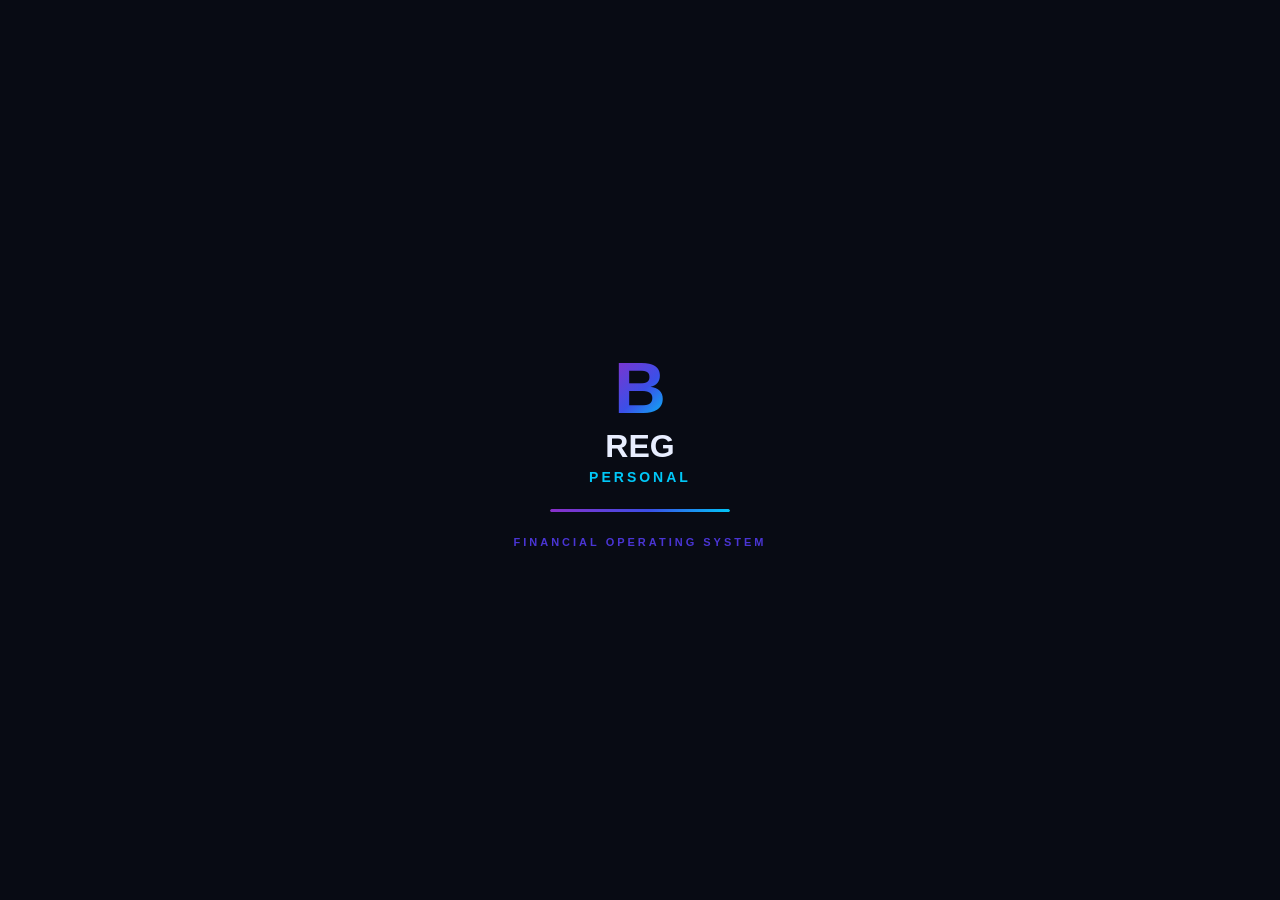
==== commit f3cbef98: "Add files via upload" ====
--- a/index.html
+++ b/index.html
@@ -1,66 +1,377 @@
 <!DOCTYPE html>
-<html lang="es">
+<html lang="es" data-theme="dark">
 <head>
-<meta charset="UTF-8">
-<meta name="viewport" content="width=device-width, initial-scale=1.0">
-<title>BREP Core</title>
-
-<link rel="manifest" href="manifest.json">
-<link rel="stylesheet" href="styles.css">
+  <meta charset="UTF-8" />
+  <meta name="viewport" content="width=device-width, initial-scale=1.0, viewport-fit=cover" />
+  <meta name="description" content="BREG Personal — Financial Operating System" />
+  <meta name="theme-color" content="#0a0d1a" />
+  <meta name="mobile-web-app-capable" content="yes" />
+  <meta name="apple-mobile-web-app-capable" content="yes" />
+  <meta name="apple-mobile-web-app-status-bar-style" content="black-translucent" />
+  <meta name="apple-mobile-web-app-title" content="BREG" />
+  <!-- CSP: Security by design -->
+  <meta http-equiv="Content-Security-Policy" content="default-src 'self'; style-src 'self' 'unsafe-inline' https://fonts.googleapis.com; font-src 'self' https://fonts.gstatic.com; img-src 'self' data: blob:; script-src 'self' 'unsafe-inline'; connect-src 'self';" />
+  <meta http-equiv="X-Content-Type-Options" content="nosniff" />
+  <meta http-equiv="X-Frame-Options" content="DENY" />
+  <link rel="manifest" href="manifest.json" />
+  <link rel="preconnect" href="https://fonts.googleapis.com" />
+  <link rel="preconnect" href="https://fonts.gstatic.com" crossorigin />
+  <link href="https://fonts.googleapis.com/css2?family=Space+Mono:ital,wght@0,400;0,700;1,400&family=Exo+2:wght@300;400;600;700;900&family=JetBrains+Mono:wght@400;700&display=swap" rel="stylesheet" />
+  <link rel="stylesheet" href="styles.css" />
+  <title>BREG Personal</title>
 </head>
-
 <body>
 
-<header>
-  <h1>BREP Core</h1>
-</header>
-
-<nav>
-  <button data-view="dashboard">Dashboard</button>
-  <button data-view="nuevo">Nuevo</button>
-  <button data-view="historial">Historial</button>
-</nav>
-
-<main>
-
-<!-- DASHBOARD -->
-<section id="dashboard" class="view active">
-  <h2>Productividad</h2>
-  <p>Total Neto: <strong id="total"></strong></p>
-  <p>Ingreso/Hora: <strong id="iph"></strong></p>
-  <p>Capital Semilla: <strong id="semilla"></strong></p>
-  <p>Deuda: <strong id="deuda"></strong></p>
-</section>
-
-<!-- NUEVO -->
-<section id="nuevo" class="view">
-  <h2>Registro Diario</h2>
-
-  <input id="zona" placeholder="Zona"/>
-  <input id="horas" type="number" placeholder="Horas trabajadas"/>
-
-  <select id="material">
-    <option value="aluminio">Aluminio</option>
-    <option value="cobre">Cobre</option>
-    <option value="bronce">Bronce</option>
-  </select>
-
-  <input id="ingreso" type="number" placeholder="Ingreso"/>
-  <input id="gastos" type="number" placeholder="Gastos"/>
-
-  <button id="guardar">Guardar</button>
-</section>
-
-<!-- HISTORIAL -->
-<section id="historial" class="view">
-  <h2>Historial</h2>
-  <div id="lista"></div>
-</section>
-
-</main>
-
-<div id="toast"></div>
-
-<script src="app.js"></script>
+<!-- ═══════════════════════════════════════════ SPLASH SCREEN -->
+<div id="splash" class="splash" role="dialog" aria-label="Cargando BREG Personal">
+  <div class="splash__logo">
+    <img src="icons/logo-wordmark.svg" alt="BREG Personal" class="splash__wordmark" onerror="this.style.display='none'; document.getElementById('splash-fallback').style.display='flex'" />
+    <div id="splash-fallback" class="splash__fallback" style="display:none">
+      <span class="splash__b">B</span><span class="splash__reg">REG</span>
+      <span class="splash__personal">Personal</span>
+    </div>
+  </div>
+  <div class="splash__bar"><div class="splash__progress"></div></div>
+  <p class="splash__sub">Financial Operating System</p>
+</div>
+
+<!-- ═══════════════════════════════════════════ APP ROOT -->
+<div id="app" class="app" hidden aria-hidden="true">
+
+  <!-- NAV SUPERIOR -->
+  <header class="topbar" role="banner">
+    <div class="topbar__logo">
+      <div class="topbar__b">B</div>
+      <span class="topbar__wordmark">REG <em>Personal</em></span>
+    </div>
+    <div class="topbar__actions">
+      <button class="btn-icon" id="btn-theme" aria-label="Cambiar tema" title="Cambiar tema">
+        <svg width="20" height="20" viewBox="0 0 24 24" fill="none" stroke="currentColor" stroke-width="2"><circle cx="12" cy="12" r="5"/><path d="M12 1v2M12 21v2M4.22 4.22l1.42 1.42M18.36 18.36l1.42 1.42M1 12h2M21 12h2M4.22 19.78l1.42-1.42M18.36 5.64l1.42-1.42"/></svg>
+      </button>
+      <button class="btn-icon" id="btn-exportar" aria-label="Exportar datos" title="Exportar datos">
+        <svg width="20" height="20" viewBox="0 0 24 24" fill="none" stroke="currentColor" stroke-width="2"><path d="M21 15v4a2 2 0 01-2 2H5a2 2 0 01-2-2v-4"/><polyline points="7 10 12 15 17 10"/><line x1="12" y1="15" x2="12" y2="3"/></svg>
+      </button>
+    </div>
+  </header>
+
+  <!-- VISTAS PRINCIPALES -->
+  <main class="main-content" role="main">
+
+    <!-- ── VISTA: INICIO / DASHBOARD ── -->
+    <section class="vista vista--activa" id="vista-inicio" aria-label="Dashboard">
+
+      <!-- Alerta de deuda -->
+      <div class="deuda-alert" id="deuda-alert" hidden role="alert" aria-live="assertive">
+        <div class="deuda-alert__icon">⚠</div>
+        <div class="deuda-alert__body">
+          <strong>DEUDA ACTIVA</strong>
+          <span id="deuda-alert-monto">$0</span>
+        </div>
+        <div class="deuda-alert__interes" id="deuda-alert-interes">0% diario</div>
+      </div>
+
+      <!-- KPIs Principales -->
+      <div class="kpi-grid" role="region" aria-label="Indicadores principales">
+        <div class="kpi kpi--primary">
+          <span class="kpi__label">Neto acumulado</span>
+          <strong class="kpi__value" id="dash-neto">$0</strong>
+          <span class="kpi__trend" id="dash-neto-trend"></span>
+        </div>
+        <div class="kpi kpi--accent">
+          <span class="kpi__label">Capital semilla</span>
+          <strong class="kpi__value" id="dash-semilla">$0</strong>
+          <span class="kpi__sub">15% protegido</span>
+        </div>
+        <div class="kpi kpi--sm">
+          <span class="kpi__label">Registros</span>
+          <strong class="kpi__value" id="dash-registros">0</strong>
+        </div>
+        <div class="kpi kpi--sm">
+          <span class="kpi__label">Horas totales</span>
+          <strong class="kpi__value" id="dash-horas">0h</strong>
+        </div>
+      </div>
+
+      <!-- KPIs Avanzados -->
+      <div class="kpi-row" role="region" aria-label="Indicadores avanzados">
+        <div class="kpi-mini">
+          <span class="kpi-mini__label">CLP/hora</span>
+          <strong class="kpi-mini__val" id="dash-xhora">—</strong>
+        </div>
+        <div class="kpi-mini">
+          <span class="kpi-mini__label">Mejor zona</span>
+          <strong class="kpi-mini__val" id="dash-zona">—</strong>
+        </div>
+        <div class="kpi-mini">
+          <span class="kpi-mini__label">Deuda activa</span>
+          <strong class="kpi-mini__val kpi-mini__val--danger" id="dash-deuda">$0</strong>
+        </div>
+        <div class="kpi-mini">
+          <span class="kpi-mini__label">Interés acum.</span>
+          <strong class="kpi-mini__val kpi-mini__val--warn" id="dash-interes">$0</strong>
+        </div>
+      </div>
+
+      <!-- Gráfico de barras inline -->
+      <div class="chart-section" role="region" aria-label="Evolución de ingresos">
+        <div class="chart-header">
+          <span class="chart-title">Neto por día</span>
+          <span class="chart-sub" id="chart-range">últimos registros</span>
+        </div>
+        <div class="chart-canvas-wrap" aria-hidden="true">
+          <canvas id="chart-neto" height="120"></canvas>
+        </div>
+      </div>
+
+      <!-- Último registro -->
+      <div class="last-reg" id="last-reg" hidden role="region" aria-label="Último registro">
+        <span class="last-reg__label">Último registro</span>
+        <div class="last-reg__row">
+          <span id="last-fecha">—</span>
+          <span id="last-zona">—</span>
+          <strong id="last-neto">$0</strong>
+        </div>
+      </div>
+
+    </section>
+
+    <!-- ── VISTA: NUEVO REGISTRO ── -->
+    <section class="vista" id="vista-nuevo" aria-label="Nuevo registro" hidden>
+      <div class="form-header">
+        <h2 class="form-title">Nuevo Registro</h2>
+        <span class="form-subtitle">Captura operativa del día</span>
+      </div>
+
+      <div class="form-body" novalidate>
+
+        <!-- TIEMPO -->
+        <fieldset class="form-group">
+          <legend class="form-group__title">⏱ Tiempo</legend>
+          <div class="form-row">
+            <div class="field">
+              <label for="f-fecha" class="field__label">Fecha</label>
+              <input type="date" id="f-fecha" class="field__input" required aria-required="true" />
+            </div>
+          </div>
+          <div class="form-row form-row--2">
+            <div class="field">
+              <label for="f-hora-inicio" class="field__label">Inicio</label>
+              <input type="time" id="f-hora-inicio" class="field__input" />
+            </div>
+            <div class="field">
+              <label for="f-hora-fin" class="field__label">Fin</label>
+              <input type="time" id="f-hora-fin" class="field__input" />
+            </div>
+          </div>
+          <div class="horas-calc" id="horas-calc" hidden>
+            <span class="horas-calc__icon">⚡</span>
+            <span id="horas-calc-val">0h trabajadas</span>
+          </div>
+        </fieldset>
+
+        <!-- ZONA -->
+        <fieldset class="form-group">
+          <legend class="form-group__title">📍 Zona de trabajo</legend>
+          <div class="field">
+            <label for="f-zona" class="field__label">Ruta / Sector</label>
+            <input type="text" id="f-zona" class="field__input" placeholder="ej: Centro, Zona Norte..." autocomplete="off" maxlength="100" />
+          </div>
+          <div class="field">
+            <label for="f-notas" class="field__label">Notas del día</label>
+            <textarea id="f-notas" class="field__input field__textarea" placeholder="Observaciones, condiciones..." rows="2" maxlength="500"></textarea>
+          </div>
+        </fieldset>
+
+        <!-- PRODUCCIÓN -->
+        <fieldset class="form-group">
+          <legend class="form-group__title">⚙ Producción</legend>
+          <div class="form-row form-row--2">
+            <div class="field">
+              <label for="f-cat" class="field__label">Material</label>
+              <select id="f-cat" class="field__input field__select" aria-label="Categoría de material">
+                <option value="aluminio">Aluminio</option>
+                <option value="cobre">Cobre</option>
+                <option value="fierro">Fierro</option>
+                <option value="bronce">Bronce</option>
+                <option value="plastico">Plástico</option>
+                <option value="papel">Papel/Cartón</option>
+                <option value="otro">Otro</option>
+              </select>
+            </div>
+            <div class="field">
+              <label for="f-cant" class="field__label">Cantidad (kg)</label>
+              <input type="number" id="f-cant" class="field__input" placeholder="0.0" min="0" step="0.1" inputmode="decimal" />
+            </div>
+          </div>
+          <button type="button" class="btn btn--secondary btn--sm" id="btn-agregar-item">
+            <svg width="14" height="14" viewBox="0 0 24 24" fill="none" stroke="currentColor" stroke-width="2.5"><line x1="12" y1="5" x2="12" y2="19"/><line x1="5" y1="12" x2="19" y2="12"/></svg>
+            Agregar material
+          </button>
+          <div class="lista-items" id="lista-items" role="list" aria-label="Lista de materiales"></div>
+        </fieldset>
+
+        <!-- FINANZAS -->
+        <fieldset class="form-group">
+          <legend class="form-group__title">💰 Finanzas</legend>
+          <div class="field">
+            <label for="f-ingreso" class="field__label">Ingreso bruto (CLP)</label>
+            <div class="field__prefix-wrap">
+              <span class="field__prefix">$</span>
+              <input type="number" id="f-ingreso" class="field__input field__input--prefixed" placeholder="0" min="0" inputmode="numeric" required aria-required="true" />
+            </div>
+          </div>
+          <div class="form-row form-row--3">
+            <div class="field">
+              <label for="f-transporte" class="field__label">Transporte</label>
+              <input type="number" id="f-transporte" class="field__input" placeholder="0" min="0" inputmode="numeric" />
+            </div>
+            <div class="field">
+              <label for="f-alimentacion" class="field__label">Alimentación</label>
+              <input type="number" id="f-alimentacion" class="field__input" placeholder="0" min="0" inputmode="numeric" />
+            </div>
+            <div class="field">
+              <label for="f-otros" class="field__label">Otros</label>
+              <input type="number" id="f-otros" class="field__input" placeholder="0" min="0" inputmode="numeric" />
+            </div>
+          </div>
+        </fieldset>
+
+        <!-- Preview de cálculos en tiempo real -->
+        <div class="calc-preview" id="calc-preview" role="region" aria-label="Cálculo en tiempo real" aria-live="polite">
+          <div class="calc-preview__title">Vista previa</div>
+          <div class="calc-row">
+            <span>Gastos totales</span><strong id="prev-gastos">$0</strong>
+          </div>
+          <div class="calc-row calc-row--neto">
+            <span>Neto</span><strong id="prev-neto">$0</strong>
+          </div>
+          <div class="calc-row calc-row--semilla">
+            <span>Capital semilla (15%)</span><strong id="prev-semilla">$0</strong>
+          </div>
+          <div class="calc-row">
+            <span>Disponible</span><strong id="prev-disponible">$0</strong>
+          </div>
+          <div class="calc-row" id="prev-hora-row" hidden>
+            <span>CLP/hora</span><strong id="prev-xhora">$0</strong>
+          </div>
+        </div>
+
+        <div class="form-actions">
+          <button type="button" class="btn btn--ghost" id="btn-cancelar">Cancelar</button>
+          <button type="button" class="btn btn--primary" id="btn-guardar">
+            <svg width="16" height="16" viewBox="0 0 24 24" fill="none" stroke="currentColor" stroke-width="2.5"><path d="M19 21H5a2 2 0 01-2-2V5a2 2 0 012-2h11l5 5v11a2 2 0 01-2 2z"/><polyline points="17 21 17 13 7 13 7 21"/><polyline points="7 3 7 8 15 8"/></svg>
+            Guardar registro
+          </button>
+        </div>
+
+      </div>
+    </section>
+
+    <!-- ── VISTA: HISTORIAL ── -->
+    <section class="vista" id="vista-historial" aria-label="Historial" hidden>
+      <div class="section-header">
+        <h2 class="section-title">Historial</h2>
+        <div class="section-filters" role="group" aria-label="Filtros">
+          <button class="filter-btn filter-btn--active" data-filter="todos">Todos</button>
+          <button class="filter-btn" data-filter="semana">Semana</button>
+          <button class="filter-btn" data-filter="mes">Mes</button>
+        </div>
+      </div>
+      <div class="historial-stats" role="region" aria-label="Resumen del período">
+        <div class="hstat"><span>Registros</span><strong id="hstat-count">0</strong></div>
+        <div class="hstat"><span>Neto total</span><strong id="hstat-neto">$0</strong></div>
+        <div class="hstat"><span>Promedio</span><strong id="hstat-avg">$0</strong></div>
+      </div>
+      <div class="lista-registros" id="lista-registros" role="list" aria-label="Lista de registros">
+        <div class="empty-state" id="historial-empty">
+          <div class="empty-state__icon">📋</div>
+          <p>Aún no hay registros.</p>
+          <button class="btn btn--primary btn--sm" data-vista="nuevo">Crear primero</button>
+        </div>
+      </div>
+    </section>
+
+    <!-- ── VISTA: DETALLE ── -->
+    <section class="vista" id="vista-detalle" aria-label="Detalle de registro" hidden>
+      <div class="detalle-header">
+        <button class="btn-back" id="btn-detalle-back" aria-label="Volver al historial">
+          <svg width="18" height="18" viewBox="0 0 24 24" fill="none" stroke="currentColor" stroke-width="2"><polyline points="15 18 9 12 15 6"/></svg>
+          Historial
+        </button>
+        <button class="btn-icon btn-icon--danger" id="btn-eliminar" aria-label="Eliminar registro" title="Eliminar este registro">
+          <svg width="18" height="18" viewBox="0 0 24 24" fill="none" stroke="currentColor" stroke-width="2"><polyline points="3 6 5 6 21 6"/><path d="M19 6l-1 14a2 2 0 01-2 2H8a2 2 0 01-2-2L5 6"/><path d="M10 11v6M14 11v6"/><path d="M9 6V4a1 1 0 011-1h4a1 1 0 011 1v2"/></svg>
+        </button>
+      </div>
+      <div id="detalle-contenido" class="detalle-contenido" role="region" aria-label="Información del registro"></div>
+    </section>
+
+    <!-- ── VISTA: ANÁLISIS ── -->
+    <section class="vista" id="vista-analisis" aria-label="Análisis" hidden>
+      <div class="section-header">
+        <h2 class="section-title">Analytics</h2>
+        <span class="section-sub">Inteligencia operativa</span>
+      </div>
+      <div class="analytics-grid">
+        <div class="analytics-card">
+          <div class="analytics-card__title">Eficiencia por zona</div>
+          <canvas id="chart-zona" height="150"></canvas>
+          <div id="zona-tabla" class="zona-tabla" role="table" aria-label="Tabla de zonas"></div>
+        </div>
+        <div class="analytics-card">
+          <div class="analytics-card__title">Horas vs Ingreso</div>
+          <canvas id="chart-horas" height="150"></canvas>
+        </div>
+        <div class="analytics-card analytics-card--full">
+          <div class="analytics-card__title">Tendencia de deuda</div>
+          <canvas id="chart-deuda" height="120"></canvas>
+        </div>
+      </div>
+    </section>
+
+  </main>
+
+  <!-- BOTTOM NAV -->
+  <nav class="bottom-nav" role="navigation" aria-label="Navegación principal">
+    <button class="nav-btn nav-btn--active" data-vista="inicio" aria-label="Dashboard" aria-current="page">
+      <svg width="22" height="22" viewBox="0 0 24 24" fill="none" stroke="currentColor" stroke-width="2"><rect x="3" y="3" width="7" height="7"/><rect x="14" y="3" width="7" height="7"/><rect x="14" y="14" width="7" height="7"/><rect x="3" y="14" width="7" height="7"/></svg>
+      <span>Inicio</span>
+    </button>
+    <button class="nav-btn nav-btn--fab" id="btn-nuevo-fab" data-vista="nuevo" aria-label="Nuevo registro">
+      <svg width="26" height="26" viewBox="0 0 24 24" fill="none" stroke="currentColor" stroke-width="2.5"><line x1="12" y1="5" x2="12" y2="19"/><line x1="5" y1="12" x2="19" y2="12"/></svg>
+    </button>
+    <button class="nav-btn" data-vista="historial" aria-label="Historial">
+      <svg width="22" height="22" viewBox="0 0 24 24" fill="none" stroke="currentColor" stroke-width="2"><path d="M12 2a10 10 0 11-0 20 10 10 0 010-20z"/><path d="M12 6v6l4 2"/></svg>
+      <span>Historial</span>
+    </button>
+    <button class="nav-btn" data-vista="analisis" aria-label="Analytics">
+      <svg width="22" height="22" viewBox="0 0 24 24" fill="none" stroke="currentColor" stroke-width="2"><line x1="18" y1="20" x2="18" y2="10"/><line x1="12" y1="20" x2="12" y2="4"/><line x1="6" y1="20" x2="6" y2="14"/></svg>
+      <span>Analytics</span>
+    </button>
+  </nav>
+
+</div>
+
+<!-- ═══════════════════════════════════════════ TOAST SYSTEM -->
+<div class="toast-container" id="toast-container" role="status" aria-live="polite" aria-atomic="true"></div>
+
+<!-- ═══════════════════════════════════════════ CONFIRM MODAL -->
+<div class="modal-overlay" id="modal-confirm" hidden role="dialog" aria-modal="true" aria-labelledby="modal-title">
+  <div class="modal">
+    <h3 class="modal__title" id="modal-title">Confirmar acción</h3>
+    <p class="modal__body" id="modal-body">¿Estás seguro?</p>
+    <div class="modal__actions">
+      <button class="btn btn--ghost" id="modal-cancel">Cancelar</button>
+      <button class="btn btn--danger" id="modal-confirm-btn">Eliminar</button>
+    </div>
+  </div>
+</div>
+
+<!-- Scripts -->
+<script src="db.js" defer></script>
+<script src="finance.js" defer></script>
+<script src="theme.js" defer></script>
+<script src="ui.js" defer></script>
+<script src="charts.js" defer></script>
+<script src="app.js" defer></script>
 </body>
-</html>+</html>
--- a/styles.css
+++ b/styles.css
@@ -1,24 +1,993 @@
-body{
-  font-family: Arial;
-  background:#1e1e1e;
-  color:#eee;
-}
-
-nav{
-  display:flex;
-}
-
-nav button{
-  flex:1;
-  padding:10px;
-}
-
-.view{display:none;}
-.view.active{display:block;}
-
-.card{
-  background:#2a2a2a;
-  margin:10px;
-  padding:10px;
-  border-radius:6px;
-}+/* ═══════════════════════════════════════════════════════════
+   BREG Personal — Design System
+   Paleta: Purple #8B2FC9 → Blue #3B4FE8 → Cyan #00C8F8
+   Acento: Gold #F0B429  Danger: #FF4747
+   ═══════════════════════════════════════════════════════════ */
+
+/* ── TOKENS ── */
+:root {
+  /* Brand Gradient */
+  --breg-purple: #8B2FC9;
+  --breg-indigo: #4A35D4;
+  --breg-blue:   #3B4FE8;
+  --breg-cyan:   #00C8F8;
+  --breg-grad: linear-gradient(135deg, var(--breg-purple) 0%, var(--breg-blue) 55%, var(--breg-cyan) 100%);
+  --breg-grad-b: linear-gradient(180deg, var(--breg-purple) 0%, var(--breg-blue) 100%);
+
+  /* Semantic */
+  --accent:   var(--breg-cyan);
+  --gold:     #F0B429;
+  --danger:   #FF4747;
+  --warning:  #FFB020;
+  --success:  #00E5A0;
+
+  /* Typography */
+  --font-display: 'Exo 2', sans-serif;
+  --font-mono:    'JetBrains Mono', monospace;
+  --font-body:    'Space Mono', monospace;
+}
+
+/* ── DARK THEME (default) ── */
+[data-theme="dark"] {
+  --bg-base:    #080b14;
+  --bg-surface: #0f1525;
+  --bg-card:    #141a2e;
+  --bg-input:   #1a2240;
+  --bg-hover:   #1f2a4a;
+
+  --text-primary:   #e8eeff;
+  --text-secondary: #7a8ab8;
+  --text-muted:     #4a5680;
+
+  --border:     rgba(100, 130, 255, 0.12);
+  --border-act: rgba(100, 130, 255, 0.35);
+
+  --shadow-glow: 0 0 30px rgba(59,79,232,0.2);
+  --shadow-card: 0 4px 24px rgba(0,0,0,0.5);
+}
+
+/* ── LIGHT THEME ── */
+[data-theme="light"] {
+  --bg-base:    #f0f2fc;
+  --bg-surface: #ffffff;
+  --bg-card:    #f8f9ff;
+  --bg-input:   #eef0fc;
+  --bg-hover:   #e4e8ff;
+
+  --text-primary:   #0f1525;
+  --text-secondary: #4a5688;
+  --text-muted:     #8a9ac4;
+
+  --border:     rgba(59, 79, 232, 0.12);
+  --border-act: rgba(59, 79, 232, 0.35);
+
+  --shadow-glow: 0 0 30px rgba(59,79,232,0.1);
+  --shadow-card: 0 4px 20px rgba(59,79,232,0.08);
+}
+
+/* ── ZEN THEME ── */
+[data-theme="zen"] {
+  --bg-base:    #0c0e10;
+  --bg-surface: #111416;
+  --bg-card:    #161a1c;
+  --bg-input:   #1c2124;
+  --bg-hover:   #222830;
+
+  --text-primary:   #d4dde8;
+  --text-secondary: #5a6a80;
+  --text-muted:     #333e4a;
+
+  --border:     rgba(0,200,248,0.08);
+  --border-act: rgba(0,200,248,0.2);
+
+  --shadow-glow: none;
+  --shadow-card: 0 2px 12px rgba(0,0,0,0.6);
+}
+
+/* ── RESET & BASE ── */
+*, *::before, *::after { box-sizing: border-box; margin: 0; padding: 0; }
+
+html {
+  -webkit-tap-highlight-color: transparent;
+  scroll-behavior: smooth;
+}
+
+body {
+  font-family: var(--font-body);
+  background: var(--bg-base);
+  color: var(--text-primary);
+  min-height: 100dvh;
+  overflow-x: hidden;
+  -webkit-font-smoothing: antialiased;
+}
+
+/* ── SPLASH ── */
+.splash {
+  position: fixed; inset: 0; z-index: 9999;
+  background: #080b14;
+  display: flex; flex-direction: column;
+  align-items: center; justify-content: center; gap: 24px;
+  transition: opacity 0.4s ease, visibility 0.4s;
+}
+.splash.splash--out { opacity: 0; visibility: hidden; pointer-events: none; }
+
+.splash__logo {
+  display: flex; flex-direction: column; align-items: center; gap: 8px;
+}
+.splash__wordmark { height: 56px; width: auto; }
+.splash__fallback {
+  display: flex; flex-direction: column; align-items: center; gap: 4px;
+}
+.splash__b {
+  font-family: var(--font-display);
+  font-size: 72px; font-weight: 900;
+  background: var(--breg-grad);
+  -webkit-background-clip: text; -webkit-text-fill-color: transparent;
+  background-clip: text;
+  line-height: 1;
+  animation: pulse 1.5s ease-in-out infinite;
+}
+.splash__reg {
+  font-family: var(--font-display);
+  font-size: 32px; font-weight: 900; color: #e8eeff;
+}
+.splash__personal {
+  font-family: var(--font-display);
+  font-size: 14px; font-weight: 600; color: var(--breg-cyan);
+  letter-spacing: 3px; text-transform: uppercase;
+}
+.splash__bar {
+  width: 180px; height: 3px;
+  background: rgba(255,255,255,0.1);
+  border-radius: 99px; overflow: hidden;
+}
+.splash__progress {
+  height: 100%;
+  background: var(--breg-grad);
+  border-radius: 99px;
+  animation: load 1.4s ease-in-out forwards;
+}
+.splash__sub {
+  font-family: var(--font-display);
+  font-size: 11px; letter-spacing: 3px;
+  text-transform: uppercase; color: var(--breg-indigo);
+  font-weight: 600;
+}
+
+@keyframes load { 0%{width:0%} 100%{width:100%} }
+@keyframes pulse { 0%,100%{opacity:1} 50%{opacity:0.7} }
+
+/* ── APP SHELL ── */
+.app {
+  display: flex; flex-direction: column;
+  min-height: 100dvh; max-width: 480px;
+  margin: 0 auto;
+  background: var(--bg-base);
+}
+.app[hidden] { display: none; }
+
+/* ── TOPBAR ── */
+.topbar {
+  position: sticky; top: 0; z-index: 100;
+  display: flex; align-items: center; justify-content: space-between;
+  padding: 12px 16px 12px;
+  background: var(--bg-base);
+  border-bottom: 1px solid var(--border);
+  backdrop-filter: blur(12px);
+  -webkit-backdrop-filter: blur(12px);
+}
+.topbar__logo {
+  display: flex; align-items: center; gap: 8px;
+}
+.topbar__b {
+  width: 32px; height: 32px;
+  background: var(--breg-grad-b);
+  border-radius: 8px;
+  display: flex; align-items: center; justify-content: center;
+  font-family: var(--font-display);
+  font-size: 18px; font-weight: 900; color: #fff;
+  box-shadow: 0 0 12px rgba(59,79,232,0.4);
+}
+.topbar__wordmark {
+  font-family: var(--font-display);
+  font-size: 18px; font-weight: 900;
+  color: var(--text-primary);
+  letter-spacing: -0.3px;
+}
+.topbar__wordmark em {
+  font-style: normal;
+  background: var(--breg-grad);
+  -webkit-background-clip: text; -webkit-text-fill-color: transparent;
+  background-clip: text;
+  font-size: 13px; font-weight: 600; letter-spacing: 1px;
+  margin-left: 4px;
+}
+.topbar__actions { display: flex; gap: 4px; }
+
+/* ── MAIN CONTENT ── */
+.main-content {
+  flex: 1;
+  overflow-y: auto;
+  overflow-x: hidden;
+  padding-bottom: 90px;
+  scroll-behavior: smooth;
+}
+
+/* ── VISTAS ── */
+.vista { display: none; padding: 16px; }
+.vista--activa { display: block; animation: fadeUp 0.25s ease both; }
+
+@keyframes fadeUp {
+  from { opacity: 0; transform: translateY(12px); }
+  to   { opacity: 1; transform: translateY(0); }
+}
+
+/* ── DEUDA ALERT ── */
+.deuda-alert {
+  display: flex; align-items: center; gap: 12px;
+  background: rgba(255, 71, 71, 0.1);
+  border: 1px solid rgba(255, 71, 71, 0.3);
+  border-radius: 12px;
+  padding: 12px 14px;
+  margin-bottom: 16px;
+  animation: pulseRed 2s ease-in-out infinite;
+}
+.deuda-alert__icon {
+  font-size: 22px; flex-shrink: 0;
+}
+.deuda-alert__body {
+  flex: 1; display: flex; flex-direction: column;
+  font-family: var(--font-display);
+}
+.deuda-alert__body strong {
+  font-size: 11px; letter-spacing: 1.5px; color: var(--danger); font-weight: 700;
+}
+.deuda-alert__body span {
+  font-size: 20px; font-weight: 900; color: var(--danger);
+}
+.deuda-alert__interes {
+  font-family: var(--font-mono);
+  font-size: 11px; color: var(--warning);
+}
+@keyframes pulseRed {
+  0%,100%{border-color:rgba(255,71,71,0.3)} 50%{border-color:rgba(255,71,71,0.7)}
+}
+
+/* ── KPI GRID ── */
+.kpi-grid {
+  display: grid;
+  grid-template-columns: 1fr 1fr;
+  grid-template-rows: auto auto;
+  gap: 10px;
+  margin-bottom: 12px;
+}
+.kpi {
+  background: var(--bg-card);
+  border: 1px solid var(--border);
+  border-radius: 16px;
+  padding: 16px;
+  display: flex; flex-direction: column; gap: 4px;
+  transition: border-color 0.2s, box-shadow 0.2s;
+}
+.kpi:active { border-color: var(--border-act); }
+
+.kpi--primary {
+  grid-column: 1 / -1;
+  background: linear-gradient(135deg, rgba(139,47,201,0.15) 0%, rgba(59,79,232,0.15) 100%);
+  border-color: rgba(59,79,232,0.3);
+  box-shadow: var(--shadow-glow);
+}
+.kpi--accent {
+  background: linear-gradient(135deg, rgba(0,200,248,0.08) 0%, rgba(0,200,248,0.04) 100%);
+  border-color: rgba(0,200,248,0.2);
+}
+
+.kpi__label {
+  font-family: var(--font-display);
+  font-size: 11px; font-weight: 600;
+  text-transform: uppercase; letter-spacing: 1.5px;
+  color: var(--text-secondary);
+}
+.kpi__value {
+  font-family: var(--font-display);
+  font-size: 28px; font-weight: 900;
+  color: var(--text-primary);
+  line-height: 1;
+}
+.kpi--primary .kpi__value {
+  font-size: 34px;
+  background: var(--breg-grad);
+  -webkit-background-clip: text; -webkit-text-fill-color: transparent;
+  background-clip: text;
+}
+.kpi--accent .kpi__value { color: var(--breg-cyan); }
+.kpi--sm .kpi__value { font-size: 22px; }
+.kpi__sub {
+  font-family: var(--font-mono);
+  font-size: 10px; color: var(--text-muted);
+}
+.kpi__trend {
+  font-family: var(--font-mono);
+  font-size: 11px; color: var(--success);
+}
+
+/* ── KPI ROW ── */
+.kpi-row {
+  display: grid; grid-template-columns: repeat(4, 1fr);
+  gap: 8px; margin-bottom: 16px;
+}
+.kpi-mini {
+  background: var(--bg-card);
+  border: 1px solid var(--border);
+  border-radius: 12px;
+  padding: 10px 8px;
+  display: flex; flex-direction: column; gap: 4px;
+  text-align: center;
+}
+.kpi-mini__label {
+  font-family: var(--font-display);
+  font-size: 9px; font-weight: 600;
+  text-transform: uppercase; letter-spacing: 0.8px;
+  color: var(--text-muted);
+}
+.kpi-mini__val {
+  font-family: var(--font-mono);
+  font-size: 13px; font-weight: 700;
+  color: var(--text-primary);
+}
+.kpi-mini__val--danger { color: var(--danger); }
+.kpi-mini__val--warn   { color: var(--warning); }
+
+/* ── CHART ── */
+.chart-section {
+  background: var(--bg-card);
+  border: 1px solid var(--border);
+  border-radius: 16px;
+  padding: 14px;
+  margin-bottom: 12px;
+}
+.chart-header {
+  display: flex; justify-content: space-between; align-items: baseline;
+  margin-bottom: 12px;
+}
+.chart-title {
+  font-family: var(--font-display);
+  font-size: 13px; font-weight: 700; color: var(--text-primary);
+}
+.chart-sub {
+  font-family: var(--font-mono);
+  font-size: 10px; color: var(--text-muted);
+}
+.chart-canvas-wrap { position: relative; }
+
+/* ── LAST REGISTRO ── */
+.last-reg {
+  background: var(--bg-card);
+  border: 1px solid var(--border);
+  border-radius: 12px; padding: 12px 14px;
+  display: flex; flex-direction: column; gap: 6px;
+}
+.last-reg__label {
+  font-family: var(--font-display);
+  font-size: 10px; font-weight: 700;
+  text-transform: uppercase; letter-spacing: 1.5px;
+  color: var(--text-muted);
+}
+.last-reg__row {
+  display: flex; gap: 12px; align-items: center;
+  flex-wrap: wrap;
+}
+.last-reg__row span {
+  font-family: var(--font-mono);
+  font-size: 12px; color: var(--text-secondary);
+}
+.last-reg__row strong {
+  font-family: var(--font-display);
+  font-size: 18px; font-weight: 900; color: var(--success);
+  margin-left: auto;
+}
+
+/* ── FORM ── */
+.form-header {
+  padding: 8px 0 16px;
+  border-bottom: 1px solid var(--border);
+  margin-bottom: 16px;
+}
+.form-title {
+  font-family: var(--font-display);
+  font-size: 22px; font-weight: 900; color: var(--text-primary);
+}
+.form-subtitle {
+  font-family: var(--font-mono);
+  font-size: 11px; color: var(--text-muted);
+}
+
+.form-group {
+  background: var(--bg-card);
+  border: 1px solid var(--border);
+  border-radius: 16px;
+  padding: 16px;
+  margin-bottom: 12px;
+  border-style: none;
+}
+.form-group__title {
+  font-family: var(--font-display);
+  font-size: 12px; font-weight: 700;
+  text-transform: uppercase; letter-spacing: 1.5px;
+  color: var(--text-secondary);
+  margin-bottom: 14px;
+}
+.form-row { display: flex; gap: 10px; }
+.form-row--2 > * { flex: 1; }
+.form-row--3 > * { flex: 1; }
+
+.field {
+  display: flex; flex-direction: column; gap: 6px;
+  margin-bottom: 10px;
+}
+.field:last-child { margin-bottom: 0; }
+.field__label {
+  font-family: var(--font-display);
+  font-size: 11px; font-weight: 600;
+  text-transform: uppercase; letter-spacing: 1px;
+  color: var(--text-muted);
+}
+.field__input {
+  background: var(--bg-input);
+  border: 1px solid var(--border);
+  border-radius: 10px;
+  padding: 10px 12px;
+  color: var(--text-primary);
+  font-family: var(--font-mono);
+  font-size: 14px;
+  width: 100%;
+  transition: border-color 0.2s, box-shadow 0.2s;
+  -webkit-appearance: none;
+  appearance: none;
+}
+.field__input:focus {
+  outline: none;
+  border-color: var(--breg-blue);
+  box-shadow: 0 0 0 3px rgba(59,79,232,0.15);
+}
+.field__input::placeholder { color: var(--text-muted); }
+.field__textarea { resize: vertical; min-height: 64px; }
+.field__select {
+  background-image: url("data:image/svg+xml,%3Csvg xmlns='http://www.w3.org/2000/svg' width='12' height='8' viewBox='0 0 12 8'%3E%3Cpath d='M1 1l5 5 5-5' stroke='%237a8ab8' stroke-width='1.5' fill='none' stroke-linecap='round'/%3E%3C/svg%3E");
+  background-repeat: no-repeat;
+  background-position: right 12px center;
+  padding-right: 32px;
+  cursor: pointer;
+}
+.field__prefix-wrap { position: relative; }
+.field__prefix {
+  position: absolute; left: 12px; top: 50%; transform: translateY(-50%);
+  color: var(--text-secondary);
+  font-family: var(--font-mono); font-size: 14px;
+  pointer-events: none;
+}
+.field__input--prefixed { padding-left: 24px; }
+
+input[type="date"]::-webkit-calendar-picker-indicator,
+input[type="time"]::-webkit-calendar-picker-indicator {
+  filter: invert(0.6) sepia(1) saturate(3) hue-rotate(190deg);
+  cursor: pointer;
+}
+
+.horas-calc {
+  display: flex; align-items: center; gap: 6px;
+  margin-top: 8px;
+  background: rgba(0,200,248,0.08);
+  border-radius: 8px; padding: 6px 10px;
+}
+.horas-calc__icon { font-size: 14px; }
+#horas-calc-val {
+  font-family: var(--font-mono);
+  font-size: 12px; color: var(--breg-cyan);
+}
+
+/* ── ITEMS ── */
+.lista-items {
+  margin-top: 10px;
+  display: flex; flex-direction: column; gap: 6px;
+}
+.item-produccion {
+  display: flex; justify-content: space-between; align-items: center;
+  background: var(--bg-input);
+  border: 1px solid var(--border);
+  border-radius: 8px; padding: 8px 12px;
+  animation: fadeUp 0.15s ease both;
+}
+.item-produccion span {
+  font-family: var(--font-display);
+  font-size: 12px; font-weight: 600; color: var(--text-secondary);
+  text-transform: capitalize;
+}
+.item-produccion strong {
+  font-family: var(--font-mono);
+  font-size: 13px; color: var(--breg-cyan);
+}
+.item-produccion .del-btn {
+  background: none; border: none; cursor: pointer;
+  color: var(--text-muted); font-size: 16px; line-height: 1;
+  padding: 0 0 0 8px;
+  transition: color 0.2s;
+}
+.item-produccion .del-btn:hover { color: var(--danger); }
+.lista-vacia {
+  font-family: var(--font-mono);
+  font-size: 12px; color: var(--text-muted);
+  text-align: center; padding: 12px;
+}
+
+/* ── CALC PREVIEW ── */
+.calc-preview {
+  background: var(--bg-card);
+  border: 1px solid var(--border);
+  border-radius: 16px;
+  padding: 16px;
+  margin-bottom: 16px;
+}
+.calc-preview__title {
+  font-family: var(--font-display);
+  font-size: 11px; font-weight: 700;
+  text-transform: uppercase; letter-spacing: 1.5px;
+  color: var(--text-muted);
+  margin-bottom: 12px;
+}
+.calc-row {
+  display: flex; justify-content: space-between; align-items: center;
+  padding: 5px 0;
+  border-bottom: 1px solid var(--border);
+}
+.calc-row:last-child { border-bottom: none; }
+.calc-row span {
+  font-family: var(--font-mono);
+  font-size: 12px; color: var(--text-secondary);
+}
+.calc-row strong {
+  font-family: var(--font-mono);
+  font-size: 13px; color: var(--text-primary);
+}
+.calc-row--neto strong {
+  background: var(--breg-grad);
+  -webkit-background-clip: text; -webkit-text-fill-color: transparent;
+  background-clip: text;
+  font-size: 18px;
+}
+.calc-row--semilla strong { color: var(--breg-cyan); }
+
+/* ── FORM ACTIONS ── */
+.form-actions {
+  display: flex; gap: 10px; margin-bottom: 8px;
+}
+.form-actions > * { flex: 1; }
+
+/* ── BUTTONS ── */
+.btn {
+  display: inline-flex; align-items: center; justify-content: center; gap: 6px;
+  font-family: var(--font-display);
+  font-size: 13px; font-weight: 700;
+  letter-spacing: 0.5px;
+  border: none; border-radius: 12px;
+  padding: 13px 20px;
+  cursor: pointer;
+  transition: all 0.2s ease;
+  text-decoration: none;
+  -webkit-appearance: none;
+  position: relative; overflow: hidden;
+}
+.btn:active { transform: scale(0.97); }
+.btn::after {
+  content: ''; position: absolute; inset: 0;
+  background: rgba(255,255,255,0); 
+  transition: background 0.15s;
+}
+.btn:hover::after { background: rgba(255,255,255,0.07); }
+
+.btn--primary {
+  background: var(--breg-grad);
+  color: #fff;
+  box-shadow: 0 4px 20px rgba(59,79,232,0.35);
+}
+.btn--secondary {
+  background: var(--bg-input);
+  color: var(--text-primary);
+  border: 1px solid var(--border);
+}
+.btn--ghost {
+  background: transparent;
+  color: var(--text-secondary);
+  border: 1px solid var(--border);
+}
+.btn--ghost:hover { border-color: var(--border-act); color: var(--text-primary); }
+.btn--danger {
+  background: rgba(255,71,71,0.15);
+  color: var(--danger);
+  border: 1px solid rgba(255,71,71,0.3);
+}
+.btn--danger:hover { background: rgba(255,71,71,0.25); }
+.btn--sm { font-size: 12px; padding: 8px 14px; border-radius: 8px; }
+
+.btn-icon {
+  width: 36px; height: 36px;
+  background: var(--bg-card);
+  border: 1px solid var(--border);
+  border-radius: 10px;
+  display: flex; align-items: center; justify-content: center;
+  cursor: pointer; color: var(--text-secondary);
+  transition: all 0.2s;
+}
+.btn-icon:hover { border-color: var(--border-act); color: var(--text-primary); }
+.btn-icon--danger:hover { border-color: rgba(255,71,71,0.4); color: var(--danger); }
+
+/* ── HISTORIAL ── */
+.section-header {
+  display: flex; justify-content: space-between; align-items: flex-start;
+  margin-bottom: 14px; padding-bottom: 12px;
+  border-bottom: 1px solid var(--border);
+}
+.section-title {
+  font-family: var(--font-display);
+  font-size: 22px; font-weight: 900; color: var(--text-primary);
+}
+.section-sub {
+  font-family: var(--font-mono);
+  font-size: 11px; color: var(--text-muted);
+  margin-top: 2px;
+}
+
+.section-filters { display: flex; gap: 6px; }
+.filter-btn {
+  font-family: var(--font-display);
+  font-size: 11px; font-weight: 600;
+  padding: 5px 10px; border-radius: 20px;
+  background: var(--bg-card);
+  border: 1px solid var(--border);
+  color: var(--text-secondary);
+  cursor: pointer; transition: all 0.2s;
+}
+.filter-btn--active,
+.filter-btn:hover {
+  background: rgba(59,79,232,0.15);
+  border-color: rgba(59,79,232,0.4);
+  color: var(--breg-cyan);
+}
+
+.historial-stats {
+  display: grid; grid-template-columns: repeat(3,1fr);
+  gap: 8px; margin-bottom: 14px;
+}
+.hstat {
+  background: var(--bg-card);
+  border: 1px solid var(--border);
+  border-radius: 10px; padding: 10px;
+  display: flex; flex-direction: column; gap: 3px; text-align: center;
+}
+.hstat span {
+  font-family: var(--font-display);
+  font-size: 10px; font-weight: 600;
+  text-transform: uppercase; letter-spacing: 1px;
+  color: var(--text-muted);
+}
+.hstat strong {
+  font-family: var(--font-mono);
+  font-size: 15px; font-weight: 700; color: var(--text-primary);
+}
+
+.lista-registros {
+  display: flex; flex-direction: column; gap: 8px;
+}
+.registro-card {
+  background: var(--bg-card);
+  border: 1px solid var(--border);
+  border-radius: 14px; padding: 14px;
+  cursor: pointer; transition: all 0.2s;
+  display: flex; flex-direction: column; gap: 6px;
+  animation: fadeUp 0.2s ease both;
+}
+.registro-card:hover,
+.registro-card:active {
+  border-color: var(--border-act);
+  box-shadow: 0 0 0 1px rgba(59,79,232,0.1);
+  transform: translateY(-1px);
+}
+.reg-top {
+  display: flex; justify-content: space-between; align-items: flex-start;
+}
+.reg-fecha {
+  font-family: var(--font-mono);
+  font-size: 11px; color: var(--text-muted);
+}
+.reg-neto {
+  font-family: var(--font-display);
+  font-size: 20px; font-weight: 900;
+}
+.reg-neto--pos { color: var(--success); }
+.reg-neto--neg { color: var(--danger); }
+.reg-zona {
+  font-family: var(--font-display);
+  font-size: 12px; font-weight: 600; color: var(--text-secondary);
+}
+.reg-meta {
+  display: flex; gap: 12px; flex-wrap: wrap;
+}
+.reg-meta span {
+  font-family: var(--font-mono);
+  font-size: 11px; color: var(--text-muted);
+}
+.reg-meta span strong {
+  color: var(--text-secondary);
+}
+.reg-semilla-badge {
+  background: rgba(0,200,248,0.1);
+  border: 1px solid rgba(0,200,248,0.2);
+  border-radius: 6px; padding: 2px 8px;
+  font-family: var(--font-mono);
+  font-size: 10px; color: var(--breg-cyan);
+}
+
+/* ── EMPTY STATE ── */
+.empty-state {
+  text-align: center; padding: 40px 20px;
+  display: flex; flex-direction: column; align-items: center; gap: 12px;
+}
+.empty-state__icon { font-size: 40px; opacity: 0.5; }
+.empty-state p {
+  font-family: var(--font-mono);
+  font-size: 13px; color: var(--text-muted);
+}
+
+/* ── DETALLE ── */
+.detalle-header {
+  display: flex; justify-content: space-between; align-items: center;
+  margin-bottom: 16px; padding-bottom: 12px;
+  border-bottom: 1px solid var(--border);
+}
+.btn-back {
+  display: flex; align-items: center; gap: 6px;
+  background: none; border: none; cursor: pointer;
+  font-family: var(--font-display);
+  font-size: 14px; font-weight: 700;
+  color: var(--breg-cyan);
+  padding: 4px;
+}
+
+.detalle-contenido {
+  display: flex; flex-direction: column; gap: 12px;
+}
+.detalle-card {
+  background: var(--bg-card);
+  border: 1px solid var(--border);
+  border-radius: 14px; padding: 16px;
+}
+.detalle-card__title {
+  font-family: var(--font-display);
+  font-size: 11px; font-weight: 700;
+  text-transform: uppercase; letter-spacing: 1.5px;
+  color: var(--text-muted);
+  margin-bottom: 12px;
+}
+.detalle-card--hero {
+  background: linear-gradient(135deg, rgba(139,47,201,0.15), rgba(59,79,232,0.15));
+  border-color: rgba(59,79,232,0.25);
+}
+.detalle-neto {
+  font-family: var(--font-display);
+  font-size: 42px; font-weight: 900;
+  background: var(--breg-grad);
+  -webkit-background-clip: text; -webkit-text-fill-color: transparent;
+  background-clip: text;
+  line-height: 1;
+}
+.detalle-meta {
+  display: flex; gap: 10px; flex-wrap: wrap;
+  margin-top: 6px;
+}
+.detalle-meta span {
+  font-family: var(--font-mono);
+  font-size: 11px; color: var(--text-secondary);
+}
+
+.detalle-row {
+  display: flex; justify-content: space-between; align-items: center;
+  padding: 8px 0;
+  border-bottom: 1px solid var(--border);
+}
+.detalle-row:last-child { border-bottom: none; }
+.detalle-row span {
+  font-family: var(--font-mono);
+  font-size: 12px; color: var(--text-secondary);
+}
+.detalle-row strong {
+  font-family: var(--font-mono);
+  font-size: 14px; font-weight: 700; color: var(--text-primary);
+}
+.detalle-row strong.val--cyan  { color: var(--breg-cyan); }
+.detalle-row strong.val--green { color: var(--success); }
+.detalle-row strong.val--red   { color: var(--danger); }
+
+.detalle-items-list {
+  display: flex; flex-direction: column; gap: 6px; margin-top: 4px;
+}
+.detalle-item {
+  display: flex; justify-content: space-between;
+  background: var(--bg-input); border-radius: 8px; padding: 8px 10px;
+}
+.detalle-item span {
+  font-family: var(--font-display);
+  font-size: 13px; font-weight: 600; color: var(--text-secondary);
+  text-transform: capitalize;
+}
+.detalle-item strong {
+  font-family: var(--font-mono);
+  font-size: 13px; color: var(--breg-cyan);
+}
+.detalle-notas {
+  font-family: var(--font-mono);
+  font-size: 12px; color: var(--text-secondary);
+  background: var(--bg-input);
+  border-radius: 8px; padding: 10px 12px;
+  line-height: 1.6;
+  margin-top: 4px;
+}
+
+/* ── ANALYTICS ── */
+.analytics-grid {
+  display: flex; flex-direction: column; gap: 12px;
+}
+.analytics-card {
+  background: var(--bg-card);
+  border: 1px solid var(--border);
+  border-radius: 16px; padding: 16px;
+}
+.analytics-card--full { grid-column: 1/-1; }
+.analytics-card__title {
+  font-family: var(--font-display);
+  font-size: 12px; font-weight: 700;
+  text-transform: uppercase; letter-spacing: 1.5px;
+  color: var(--text-secondary);
+  margin-bottom: 12px;
+}
+.zona-tabla {
+  margin-top: 12px;
+  display: flex; flex-direction: column; gap: 4px;
+}
+.zona-tabla-row {
+  display: flex; justify-content: space-between; align-items: center;
+  padding: 6px 0; border-bottom: 1px solid var(--border);
+}
+.zona-tabla-row:last-child { border-bottom: none; }
+.zona-tabla-row span {
+  font-family: var(--font-mono);
+  font-size: 11px; color: var(--text-secondary);
+}
+.zona-tabla-row strong {
+  font-family: var(--font-mono);
+  font-size: 12px; color: var(--breg-cyan);
+}
+
+/* ── BOTTOM NAV ── */
+.bottom-nav {
+  position: fixed; bottom: 0; left: 0; right: 0;
+  max-width: 480px; margin: 0 auto;
+  background: var(--bg-surface);
+  border-top: 1px solid var(--border);
+  display: grid; grid-template-columns: 1fr auto 1fr;
+  align-items: center;
+  padding: 8px 16px;
+  padding-bottom: calc(8px + env(safe-area-inset-bottom, 0px));
+  backdrop-filter: blur(16px);
+  -webkit-backdrop-filter: blur(16px);
+  z-index: 100;
+  gap: 8px;
+}
+.nav-btn {
+  display: flex; flex-direction: column; align-items: center; gap: 3px;
+  background: none; border: none; cursor: pointer;
+  color: var(--text-muted);
+  padding: 4px;
+  border-radius: 10px;
+  transition: all 0.2s;
+  font-family: var(--font-display);
+  font-size: 10px; font-weight: 600;
+  letter-spacing: 0.5px;
+}
+.nav-btn:hover,
+.nav-btn--active { color: var(--breg-cyan); }
+.nav-btn--active span { color: var(--breg-cyan); }
+
+.nav-btn--fab {
+  width: 56px; height: 56px;
+  border-radius: 16px;
+  background: var(--breg-grad);
+  color: #fff;
+  box-shadow: 0 4px 20px rgba(59,79,232,0.5);
+  align-self: center;
+  margin-top: -20px;
+  border: 3px solid var(--bg-base);
+  transition: all 0.2s;
+}
+.nav-btn--fab:hover { box-shadow: 0 8px 30px rgba(59,79,232,0.7); transform: translateY(-2px); }
+.nav-btn--fab:active { transform: scale(0.95) translateY(0); }
+
+/* ── TOAST ── */
+.toast-container {
+  position: fixed; bottom: 90px; left: 50%; transform: translateX(-50%);
+  z-index: 9000;
+  display: flex; flex-direction: column; gap: 6px; align-items: center;
+  pointer-events: none; width: 90%; max-width: 360px;
+}
+.toast {
+  background: var(--bg-card);
+  border: 1px solid var(--border);
+  border-radius: 12px; padding: 12px 16px;
+  font-family: var(--font-display);
+  font-size: 13px; font-weight: 600;
+  color: var(--text-primary);
+  box-shadow: 0 8px 32px rgba(0,0,0,0.4);
+  animation: toastIn 0.3s ease both;
+  display: flex; align-items: center; gap: 8px;
+  width: 100%;
+}
+.toast--success { border-color: rgba(0,229,160,0.3); }
+.toast--error   { border-color: rgba(255,71,71,0.3); }
+.toast--warn    { border-color: rgba(255,176,32,0.3); }
+.toast--out { animation: toastOut 0.3s ease both; }
+
+@keyframes toastIn  { from{opacity:0;transform:translateY(20px)} to{opacity:1;transform:translateY(0)} }
+@keyframes toastOut { from{opacity:1;transform:translateY(0)} to{opacity:0;transform:translateY(20px)} }
+
+/* ── MODAL ── */
+.modal-overlay {
+  position: fixed; inset: 0; z-index: 8000;
+  background: rgba(8,11,20,0.85);
+  display: flex; align-items: center; justify-content: center;
+  backdrop-filter: blur(4px);
+  -webkit-backdrop-filter: blur(4px);
+  padding: 20px;
+}
+.modal-overlay[hidden] { display: none; }
+.modal {
+  background: var(--bg-card);
+  border: 1px solid var(--border-act);
+  border-radius: 20px; padding: 24px;
+  width: 100%; max-width: 340px;
+  animation: fadeUp 0.2s ease;
+}
+.modal__title {
+  font-family: var(--font-display);
+  font-size: 18px; font-weight: 900; color: var(--text-primary);
+  margin-bottom: 8px;
+}
+.modal__body {
+  font-family: var(--font-mono);
+  font-size: 13px; color: var(--text-secondary);
+  margin-bottom: 20px; line-height: 1.5;
+}
+.modal__actions { display: flex; gap: 10px; }
+.modal__actions > * { flex: 1; }
+
+/* ── SCROLLBAR ── */
+::-webkit-scrollbar { width: 4px; }
+::-webkit-scrollbar-track { background: transparent; }
+::-webkit-scrollbar-thumb { background: var(--border); border-radius: 2px; }
+::-webkit-scrollbar-thumb:hover { background: var(--border-act); }
+
+/* ── RESPONSIVE / DESKTOP ── */
+@media (min-width: 480px) {
+  body { background: var(--bg-base); }
+  .app {
+    box-shadow: 0 0 60px rgba(0,0,0,0.5);
+    border-left: 1px solid var(--border);
+    border-right: 1px solid var(--border);
+  }
+  .bottom-nav { left: 50%; transform: translateX(-50%); width: 480px; }
+  .toast-container { bottom: 100px; }
+}
+
+/* ── PRINT ── */
+@media print {
+  .topbar, .bottom-nav, .toast-container, .modal-overlay { display: none; }
+  .main-content { overflow: visible; padding-bottom: 0; }
+}
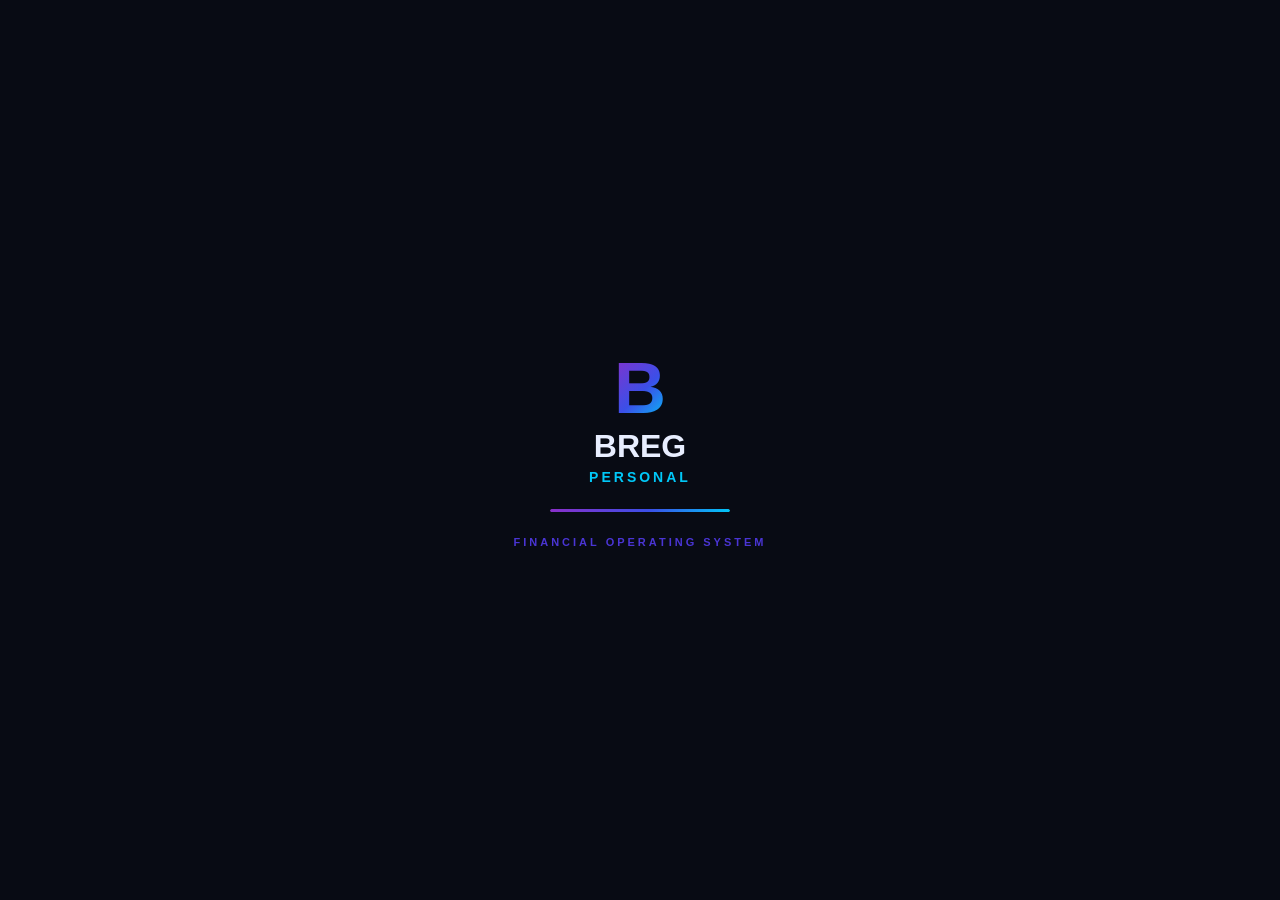
==== commit eacf7d23: "Update index.html" ====
--- a/index.html
+++ b/index.html
@@ -27,7 +27,7 @@
   <div class="splash__logo">
     <img src="icons/logo-wordmark.svg" alt="BREG Personal" class="splash__wordmark" onerror="this.style.display='none'; document.getElementById('splash-fallback').style.display='flex'" />
     <div id="splash-fallback" class="splash__fallback" style="display:none">
-      <span class="splash__b">B</span><span class="splash__reg">REG</span>
+      <span class="splash__b">B</span><span class="splash__reg">BREG</span>
       <span class="splash__personal">Personal</span>
     </div>
   </div>
@@ -42,7 +42,7 @@
   <header class="topbar" role="banner">
     <div class="topbar__logo">
       <div class="topbar__b">B</div>
-      <span class="topbar__wordmark">REG <em>Personal</em></span>
+      <span class="topbar__wordmark">BREG <em>Personal</em></span>
     </div>
     <div class="topbar__actions">
       <button class="btn-icon" id="btn-theme" aria-label="Cambiar tema" title="Cambiar tema">
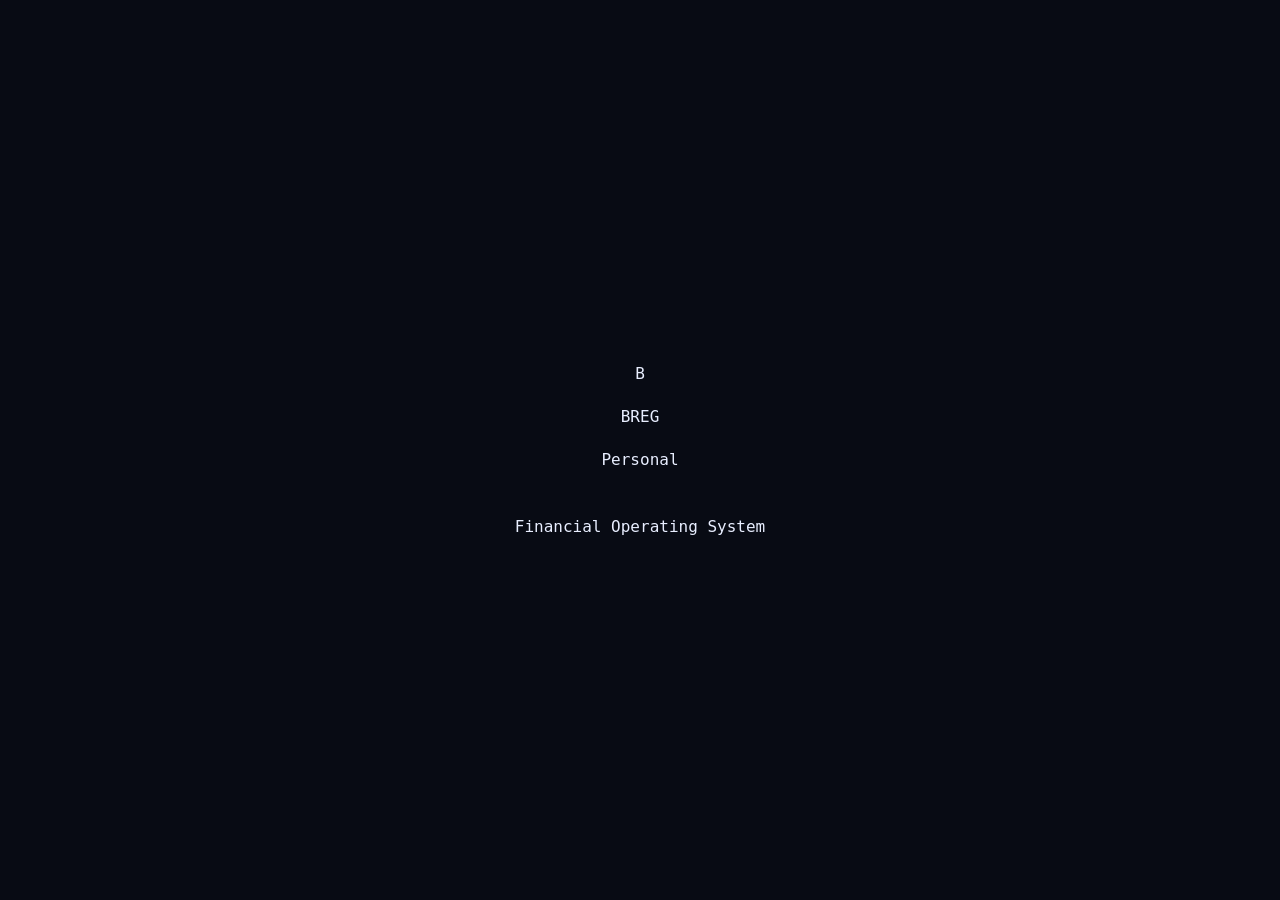
==== commit fde686c8: "Add files via upload" ====
--- a/index.html
+++ b/index.html
@@ -4,326 +4,246 @@
   <meta charset="UTF-8" />
   <meta name="viewport" content="width=device-width, initial-scale=1.0, viewport-fit=cover" />
   <meta name="description" content="BREG Personal — Financial Operating System" />
-  <meta name="theme-color" content="#0a0d1a" />
   <meta name="mobile-web-app-capable" content="yes" />
   <meta name="apple-mobile-web-app-capable" content="yes" />
   <meta name="apple-mobile-web-app-status-bar-style" content="black-translucent" />
   <meta name="apple-mobile-web-app-title" content="BREG" />
-  <!-- CSP: Security by design -->
-  <meta http-equiv="Content-Security-Policy" content="default-src 'self'; style-src 'self' 'unsafe-inline' https://fonts.googleapis.com; font-src 'self' https://fonts.gstatic.com; img-src 'self' data: blob:; script-src 'self' 'unsafe-inline'; connect-src 'self';" />
-  <meta http-equiv="X-Content-Type-Options" content="nosniff" />
-  <meta http-equiv="X-Frame-Options" content="DENY" />
+  <meta name="theme-color" content="#080b14" />
   <link rel="manifest" href="manifest.json" />
   <link rel="preconnect" href="https://fonts.googleapis.com" />
   <link rel="preconnect" href="https://fonts.gstatic.com" crossorigin />
-  <link href="https://fonts.googleapis.com/css2?family=Space+Mono:ital,wght@0,400;0,700;1,400&family=Exo+2:wght@300;400;600;700;900&family=JetBrains+Mono:wght@400;700&display=swap" rel="stylesheet" />
+  <link href="https://fonts.googleapis.com/css2?family=Exo+2:wght@300;400;600;700;900&family=JetBrains+Mono:wght@400;700&display=swap" rel="stylesheet" />
   <link rel="stylesheet" href="styles.css" />
   <title>BREG Personal</title>
 </head>
 <body>
 
-<!-- ═══════════════════════════════════════════ SPLASH SCREEN -->
-<div id="splash" class="splash" role="dialog" aria-label="Cargando BREG Personal">
-  <div class="splash__logo">
-    <img src="icons/logo-wordmark.svg" alt="BREG Personal" class="splash__wordmark" onerror="this.style.display='none'; document.getElementById('splash-fallback').style.display='flex'" />
-    <div id="splash-fallback" class="splash__fallback" style="display:none">
-      <span class="splash__b">B</span><span class="splash__reg">BREG</span>
-      <span class="splash__personal">Personal</span>
+<!-- ══ SPLASH ══ -->
+<div id="splash" class="splash">
+  <div class="sp-b">B</div>
+  <div class="sp-name">BREG</div>
+  <div class="sp-tag">Personal</div>
+  <div class="sp-bar"><div class="sp-prog"></div></div>
+  <div class="sp-sub">Financial Operating System</div>
+</div>
+
+<!-- ══ APP ══ -->
+<div id="app" class="app hidden">
+
+  <header class="topbar">
+    <div class="tlogo">
+      <div class="tb">B</div>
+      <span class="tw">REG <em>Personal</em></span>
     </div>
-  </div>
-  <div class="splash__bar"><div class="splash__progress"></div></div>
-  <p class="splash__sub">Financial Operating System</p>
-</div>
-
-<!-- ═══════════════════════════════════════════ APP ROOT -->
-<div id="app" class="app" hidden aria-hidden="true">
-
-  <!-- NAV SUPERIOR -->
-  <header class="topbar" role="banner">
-    <div class="topbar__logo">
-      <div class="topbar__b">B</div>
-      <span class="topbar__wordmark">BREG <em>Personal</em></span>
-    </div>
-    <div class="topbar__actions">
-      <button class="btn-icon" id="btn-theme" aria-label="Cambiar tema" title="Cambiar tema">
-        <svg width="20" height="20" viewBox="0 0 24 24" fill="none" stroke="currentColor" stroke-width="2"><circle cx="12" cy="12" r="5"/><path d="M12 1v2M12 21v2M4.22 4.22l1.42 1.42M18.36 18.36l1.42 1.42M1 12h2M21 12h2M4.22 19.78l1.42-1.42M18.36 5.64l1.42-1.42"/></svg>
+    <div class="tacts">
+      <button class="icon-btn" id="btn-theme" title="Cambiar tema">
+        <svg width="18" height="18" viewBox="0 0 24 24" fill="none" stroke="currentColor" stroke-width="2"><circle cx="12" cy="12" r="5"/><path d="M12 1v2M12 21v2M4.22 4.22l1.42 1.42M18.36 18.36l1.42 1.42M1 12h2M21 12h2M4.22 19.78l1.42-1.42M18.36 5.64l1.42-1.42"/></svg>
       </button>
-      <button class="btn-icon" id="btn-exportar" aria-label="Exportar datos" title="Exportar datos">
-        <svg width="20" height="20" viewBox="0 0 24 24" fill="none" stroke="currentColor" stroke-width="2"><path d="M21 15v4a2 2 0 01-2 2H5a2 2 0 01-2-2v-4"/><polyline points="7 10 12 15 17 10"/><line x1="12" y1="15" x2="12" y2="3"/></svg>
+      <button class="icon-btn" id="btn-exportar" title="Exportar datos">
+        <svg width="18" height="18" viewBox="0 0 24 24" fill="none" stroke="currentColor" stroke-width="2"><path d="M21 15v4a2 2 0 01-2 2H5a2 2 0 01-2-2v-4"/><polyline points="7 10 12 15 17 10"/><line x1="12" y1="15" x2="12" y2="3"/></svg>
       </button>
     </div>
   </header>
 
-  <!-- VISTAS PRINCIPALES -->
-  <main class="main-content" role="main">
-
-    <!-- ── VISTA: INICIO / DASHBOARD ── -->
-    <section class="vista vista--activa" id="vista-inicio" aria-label="Dashboard">
-
-      <!-- Alerta de deuda -->
-      <div class="deuda-alert" id="deuda-alert" hidden role="alert" aria-live="assertive">
-        <div class="deuda-alert__icon">⚠</div>
-        <div class="deuda-alert__body">
+  <main class="main">
+
+    <!-- INICIO / DASHBOARD -->
+    <section class="vista activa" id="v-inicio">
+
+      <div class="deuda-banner" id="deuda-banner" style="display:none">
+        <span class="db-icon">⚠</span>
+        <div class="db-body">
           <strong>DEUDA ACTIVA</strong>
-          <span id="deuda-alert-monto">$0</span>
-        </div>
-        <div class="deuda-alert__interes" id="deuda-alert-interes">0% diario</div>
-      </div>
-
-      <!-- KPIs Principales -->
-      <div class="kpi-grid" role="region" aria-label="Indicadores principales">
-        <div class="kpi kpi--primary">
-          <span class="kpi__label">Neto acumulado</span>
-          <strong class="kpi__value" id="dash-neto">$0</strong>
-          <span class="kpi__trend" id="dash-neto-trend"></span>
-        </div>
-        <div class="kpi kpi--accent">
-          <span class="kpi__label">Capital semilla</span>
-          <strong class="kpi__value" id="dash-semilla">$0</strong>
-          <span class="kpi__sub">15% protegido</span>
-        </div>
-        <div class="kpi kpi--sm">
-          <span class="kpi__label">Registros</span>
-          <strong class="kpi__value" id="dash-registros">0</strong>
-        </div>
-        <div class="kpi kpi--sm">
-          <span class="kpi__label">Horas totales</span>
-          <strong class="kpi__value" id="dash-horas">0h</strong>
-        </div>
-      </div>
-
-      <!-- KPIs Avanzados -->
-      <div class="kpi-row" role="region" aria-label="Indicadores avanzados">
-        <div class="kpi-mini">
-          <span class="kpi-mini__label">CLP/hora</span>
-          <strong class="kpi-mini__val" id="dash-xhora">—</strong>
-        </div>
-        <div class="kpi-mini">
-          <span class="kpi-mini__label">Mejor zona</span>
-          <strong class="kpi-mini__val" id="dash-zona">—</strong>
-        </div>
-        <div class="kpi-mini">
-          <span class="kpi-mini__label">Deuda activa</span>
-          <strong class="kpi-mini__val kpi-mini__val--danger" id="dash-deuda">$0</strong>
-        </div>
-        <div class="kpi-mini">
-          <span class="kpi-mini__label">Interés acum.</span>
-          <strong class="kpi-mini__val kpi-mini__val--warn" id="dash-interes">$0</strong>
-        </div>
-      </div>
-
-      <!-- Gráfico de barras inline -->
-      <div class="chart-section" role="region" aria-label="Evolución de ingresos">
-        <div class="chart-header">
-          <span class="chart-title">Neto por día</span>
-          <span class="chart-sub" id="chart-range">últimos registros</span>
-        </div>
-        <div class="chart-canvas-wrap" aria-hidden="true">
-          <canvas id="chart-neto" height="120"></canvas>
-        </div>
-      </div>
-
-      <!-- Último registro -->
-      <div class="last-reg" id="last-reg" hidden role="region" aria-label="Último registro">
-        <span class="last-reg__label">Último registro</span>
-        <div class="last-reg__row">
-          <span id="last-fecha">—</span>
-          <span id="last-zona">—</span>
-          <strong id="last-neto">$0</strong>
-        </div>
-      </div>
-
-    </section>
-
-    <!-- ── VISTA: NUEVO REGISTRO ── -->
-    <section class="vista" id="vista-nuevo" aria-label="Nuevo registro" hidden>
-      <div class="form-header">
-        <h2 class="form-title">Nuevo Registro</h2>
-        <span class="form-subtitle">Captura operativa del día</span>
-      </div>
-
-      <div class="form-body" novalidate>
-
-        <!-- TIEMPO -->
-        <fieldset class="form-group">
-          <legend class="form-group__title">⏱ Tiempo</legend>
-          <div class="form-row">
-            <div class="field">
-              <label for="f-fecha" class="field__label">Fecha</label>
-              <input type="date" id="f-fecha" class="field__input" required aria-required="true" />
-            </div>
-          </div>
-          <div class="form-row form-row--2">
-            <div class="field">
-              <label for="f-hora-inicio" class="field__label">Inicio</label>
-              <input type="time" id="f-hora-inicio" class="field__input" />
-            </div>
-            <div class="field">
-              <label for="f-hora-fin" class="field__label">Fin</label>
-              <input type="time" id="f-hora-fin" class="field__input" />
-            </div>
-          </div>
-          <div class="horas-calc" id="horas-calc" hidden>
-            <span class="horas-calc__icon">⚡</span>
-            <span id="horas-calc-val">0h trabajadas</span>
-          </div>
-        </fieldset>
-
-        <!-- ZONA -->
-        <fieldset class="form-group">
-          <legend class="form-group__title">📍 Zona de trabajo</legend>
-          <div class="field">
-            <label for="f-zona" class="field__label">Ruta / Sector</label>
-            <input type="text" id="f-zona" class="field__input" placeholder="ej: Centro, Zona Norte..." autocomplete="off" maxlength="100" />
-          </div>
-          <div class="field">
-            <label for="f-notas" class="field__label">Notas del día</label>
-            <textarea id="f-notas" class="field__input field__textarea" placeholder="Observaciones, condiciones..." rows="2" maxlength="500"></textarea>
-          </div>
-        </fieldset>
-
-        <!-- PRODUCCIÓN -->
-        <fieldset class="form-group">
-          <legend class="form-group__title">⚙ Producción</legend>
-          <div class="form-row form-row--2">
-            <div class="field">
-              <label for="f-cat" class="field__label">Material</label>
-              <select id="f-cat" class="field__input field__select" aria-label="Categoría de material">
-                <option value="aluminio">Aluminio</option>
-                <option value="cobre">Cobre</option>
-                <option value="fierro">Fierro</option>
-                <option value="bronce">Bronce</option>
-                <option value="plastico">Plástico</option>
-                <option value="papel">Papel/Cartón</option>
-                <option value="otro">Otro</option>
-              </select>
-            </div>
-            <div class="field">
-              <label for="f-cant" class="field__label">Cantidad (kg)</label>
-              <input type="number" id="f-cant" class="field__input" placeholder="0.0" min="0" step="0.1" inputmode="decimal" />
-            </div>
-          </div>
-          <button type="button" class="btn btn--secondary btn--sm" id="btn-agregar-item">
-            <svg width="14" height="14" viewBox="0 0 24 24" fill="none" stroke="currentColor" stroke-width="2.5"><line x1="12" y1="5" x2="12" y2="19"/><line x1="5" y1="12" x2="19" y2="12"/></svg>
-            Agregar material
-          </button>
-          <div class="lista-items" id="lista-items" role="list" aria-label="Lista de materiales"></div>
-        </fieldset>
-
-        <!-- FINANZAS -->
-        <fieldset class="form-group">
-          <legend class="form-group__title">💰 Finanzas</legend>
-          <div class="field">
-            <label for="f-ingreso" class="field__label">Ingreso bruto (CLP)</label>
-            <div class="field__prefix-wrap">
-              <span class="field__prefix">$</span>
-              <input type="number" id="f-ingreso" class="field__input field__input--prefixed" placeholder="0" min="0" inputmode="numeric" required aria-required="true" />
-            </div>
-          </div>
-          <div class="form-row form-row--3">
-            <div class="field">
-              <label for="f-transporte" class="field__label">Transporte</label>
-              <input type="number" id="f-transporte" class="field__input" placeholder="0" min="0" inputmode="numeric" />
-            </div>
-            <div class="field">
-              <label for="f-alimentacion" class="field__label">Alimentación</label>
-              <input type="number" id="f-alimentacion" class="field__input" placeholder="0" min="0" inputmode="numeric" />
-            </div>
-            <div class="field">
-              <label for="f-otros" class="field__label">Otros</label>
-              <input type="number" id="f-otros" class="field__input" placeholder="0" min="0" inputmode="numeric" />
-            </div>
-          </div>
-        </fieldset>
-
-        <!-- Preview de cálculos en tiempo real -->
-        <div class="calc-preview" id="calc-preview" role="region" aria-label="Cálculo en tiempo real" aria-live="polite">
-          <div class="calc-preview__title">Vista previa</div>
-          <div class="calc-row">
-            <span>Gastos totales</span><strong id="prev-gastos">$0</strong>
-          </div>
-          <div class="calc-row calc-row--neto">
-            <span>Neto</span><strong id="prev-neto">$0</strong>
-          </div>
-          <div class="calc-row calc-row--semilla">
-            <span>Capital semilla (15%)</span><strong id="prev-semilla">$0</strong>
-          </div>
-          <div class="calc-row">
-            <span>Disponible</span><strong id="prev-disponible">$0</strong>
-          </div>
-          <div class="calc-row" id="prev-hora-row" hidden>
-            <span>CLP/hora</span><strong id="prev-xhora">$0</strong>
-          </div>
-        </div>
-
-        <div class="form-actions">
-          <button type="button" class="btn btn--ghost" id="btn-cancelar">Cancelar</button>
-          <button type="button" class="btn btn--primary" id="btn-guardar">
-            <svg width="16" height="16" viewBox="0 0 24 24" fill="none" stroke="currentColor" stroke-width="2.5"><path d="M19 21H5a2 2 0 01-2-2V5a2 2 0 012-2h11l5 5v11a2 2 0 01-2 2z"/><polyline points="17 21 17 13 7 13 7 21"/><polyline points="7 3 7 8 15 8"/></svg>
-            Guardar registro
-          </button>
-        </div>
-
-      </div>
-    </section>
-
-    <!-- ── VISTA: HISTORIAL ── -->
-    <section class="vista" id="vista-historial" aria-label="Historial" hidden>
-      <div class="section-header">
-        <h2 class="section-title">Historial</h2>
-        <div class="section-filters" role="group" aria-label="Filtros">
-          <button class="filter-btn filter-btn--active" data-filter="todos">Todos</button>
-          <button class="filter-btn" data-filter="semana">Semana</button>
-          <button class="filter-btn" data-filter="mes">Mes</button>
-        </div>
-      </div>
-      <div class="historial-stats" role="region" aria-label="Resumen del período">
-        <div class="hstat"><span>Registros</span><strong id="hstat-count">0</strong></div>
-        <div class="hstat"><span>Neto total</span><strong id="hstat-neto">$0</strong></div>
-        <div class="hstat"><span>Promedio</span><strong id="hstat-avg">$0</strong></div>
-      </div>
-      <div class="lista-registros" id="lista-registros" role="list" aria-label="Lista de registros">
-        <div class="empty-state" id="historial-empty">
-          <div class="empty-state__icon">📋</div>
-          <p>Aún no hay registros.</p>
-          <button class="btn btn--primary btn--sm" data-vista="nuevo">Crear primero</button>
-        </div>
-      </div>
-    </section>
-
-    <!-- ── VISTA: DETALLE ── -->
-    <section class="vista" id="vista-detalle" aria-label="Detalle de registro" hidden>
-      <div class="detalle-header">
-        <button class="btn-back" id="btn-detalle-back" aria-label="Volver al historial">
+          <span id="db-monto">$0</span>
+        </div>
+        <span class="db-tasa" id="db-tasa"></span>
+      </div>
+
+      <div class="kpi-main">
+        <div class="kpi kpi-hero">
+          <span class="kl">Neto acumulado</span>
+          <strong class="kv kv-grad" id="d-neto">$0</strong>
+          <span class="kt" id="d-tend"></span>
+        </div>
+        <div class="kpi kpi-acc">
+          <span class="kl">Capital semilla</span>
+          <strong class="kv kv-cyan" id="d-semilla">$0</strong>
+          <span class="ks">15% protegido</span>
+        </div>
+        <div class="kpi kpi-sm">
+          <span class="kl">Registros</span>
+          <strong class="kv" id="d-regs">0</strong>
+        </div>
+        <div class="kpi kpi-sm">
+          <span class="kl">Horas totales</span>
+          <strong class="kv" id="d-horas">0h</strong>
+        </div>
+      </div>
+
+      <div class="kpi-row">
+        <div class="km"><span>CLP/hora</span><strong id="d-xhora">—</strong></div>
+        <div class="km"><span>Mejor zona</span><strong id="d-zona">—</strong></div>
+        <div class="km"><span>Deuda</span><strong class="kv-danger" id="d-deuda">$0</strong></div>
+        <div class="km"><span>Interés</span><strong class="kv-warn" id="d-interes">$0</strong></div>
+      </div>
+
+      <div class="chart-wrap">
+        <div class="chart-hdr">
+          <span class="ch-t">Neto por día</span>
+          <span class="ch-s" id="chart-rng">—</span>
+        </div>
+        <canvas id="chart-neto" height="110"></canvas>
+      </div>
+
+      <div class="last-reg" id="last-reg" style="display:none">
+        <span class="lr-lbl">Último registro</span>
+        <div class="lr-row">
+          <span id="lr-fecha">—</span>
+          <span id="lr-zona">—</span>
+          <strong class="kv-success" id="lr-neto">$0</strong>
+        </div>
+      </div>
+
+    </section>
+
+    <!-- NUEVO REGISTRO -->
+    <section class="vista" id="v-nuevo" style="display:none">
+      <div class="fh"><h2>Nuevo Registro</h2><span class="fsub">Captura operativa</span></div>
+
+      <div class="fg">
+        <div class="fg-t">⏱ Tiempo</div>
+        <div class="field"><label>Fecha</label>
+          <input type="date" id="f-fecha" class="fi" /></div>
+        <div class="frow2">
+          <div class="field"><label>Inicio</label>
+            <input type="time" id="f-inicio" class="fi" /></div>
+          <div class="field"><label>Fin</label>
+            <input type="time" id="f-fin" class="fi" /></div>
+        </div>
+        <div id="horas-live" class="horas-live" style="display:none">
+          <span>⚡</span><span id="horas-val">0h</span>
+        </div>
+      </div>
+
+      <div class="fg">
+        <div class="fg-t">📍 Zona</div>
+        <div class="field"><label>Ruta / Sector</label>
+          <input type="text" id="f-zona" class="fi" placeholder="ej: Centro, Norte..." maxlength="100" autocomplete="off" /></div>
+        <div class="field"><label>Notas</label>
+          <textarea id="f-notas" class="fi fi-txt" rows="2" placeholder="Observaciones..." maxlength="500"></textarea></div>
+      </div>
+
+      <div class="fg">
+        <div class="fg-t">⚙ Producción</div>
+        <div class="frow2">
+          <div class="field"><label>Material</label>
+            <select id="f-cat" class="fi fi-sel">
+              <option value="aluminio">Aluminio</option>
+              <option value="cobre">Cobre</option>
+              <option value="fierro">Fierro</option>
+              <option value="bronce">Bronce</option>
+              <option value="plastico">Plástico</option>
+              <option value="papel">Papel/Cartón</option>
+              <option value="otro">Otro</option>
+            </select></div>
+          <div class="field"><label>Cantidad (kg)</label>
+            <input type="number" id="f-cant" class="fi" placeholder="0.0" min="0" step="0.1" inputmode="decimal" /></div>
+        </div>
+        <button class="btn btn-sec btn-sm" id="btn-add-item">
+          <svg width="13" height="13" viewBox="0 0 24 24" fill="none" stroke="currentColor" stroke-width="2.5"><line x1="12" y1="5" x2="12" y2="19"/><line x1="5" y1="12" x2="19" y2="12"/></svg> Agregar
+        </button>
+        <div id="items-list" class="items-list"></div>
+      </div>
+
+      <div class="fg">
+        <div class="fg-t">💰 Finanzas</div>
+        <div class="field"><label>Ingreso bruto (CLP)</label>
+          <div class="pref-w"><span class="pref">$</span>
+            <input type="number" id="f-ingreso" class="fi fi-pref" placeholder="0" min="0" inputmode="numeric" /></div></div>
+        <div class="frow3">
+          <div class="field"><label>Transporte</label>
+            <input type="number" id="f-trans" class="fi" placeholder="0" min="0" inputmode="numeric" /></div>
+          <div class="field"><label>Alimentación</label>
+            <input type="number" id="f-alim" class="fi" placeholder="0" min="0" inputmode="numeric" /></div>
+          <div class="field"><label>Otros</label>
+            <input type="number" id="f-otros" class="fi" placeholder="0" min="0" inputmode="numeric" /></div>
+        </div>
+      </div>
+
+      <div class="preview">
+        <div class="prev-t">Vista previa</div>
+        <div class="pr"><span>Gastos</span><strong id="p-gastos">$0</strong></div>
+        <div class="pr pr-neto"><span>Neto</span><strong id="p-neto">$0</strong></div>
+        <div class="pr pr-sem"><span>Semilla (15%)</span><strong id="p-semilla">$0</strong></div>
+        <div class="pr"><span>Disponible</span><strong id="p-disp">$0</strong></div>
+        <div class="pr" id="p-hora-row" style="display:none"><span>CLP/hora</span><strong id="p-xhora">—</strong></div>
+      </div>
+
+      <div class="factions">
+        <button class="btn btn-ghost" id="btn-cancel">Cancelar</button>
+        <button class="btn btn-prim" id="btn-save">
+          <svg width="15" height="15" viewBox="0 0 24 24" fill="none" stroke="currentColor" stroke-width="2.5"><path d="M19 21H5a2 2 0 01-2-2V5a2 2 0 012-2h11l5 5v11a2 2 0 01-2 2z"/><polyline points="17 21 17 13 7 13 7 21"/><polyline points="7 3 7 8 15 8"/></svg>
+          Guardar
+        </button>
+      </div>
+    </section>
+
+    <!-- HISTORIAL -->
+    <section class="vista" id="v-historial" style="display:none">
+      <div class="sh">
+        <h2>Historial</h2>
+        <div class="filters">
+          <button class="fbtn act" data-f="todos">Todos</button>
+          <button class="fbtn" data-f="semana">7 días</button>
+          <button class="fbtn" data-f="mes">Mes</button>
+        </div>
+      </div>
+      <div class="hstats">
+        <div class="hs"><span>Registros</span><strong id="hs-cnt">0</strong></div>
+        <div class="hs"><span>Neto total</span><strong id="hs-neto">$0</strong></div>
+        <div class="hs"><span>Promedio/día</span><strong id="hs-avg">$0</strong></div>
+      </div>
+      <div id="lista-regs" class="lista-regs">
+        <div class="empty" id="hist-empty">
+          <div class="empty-ico">📋</div>
+          <p>Aún no hay registros</p>
+          <button class="btn btn-prim btn-sm" id="btn-ir-nuevo">Crear primero</button>
+        </div>
+      </div>
+    </section>
+
+    <!-- DETALLE -->
+    <section class="vista" id="v-detalle" style="display:none">
+      <div class="det-hdr">
+        <button class="back-btn" id="btn-back">
           <svg width="18" height="18" viewBox="0 0 24 24" fill="none" stroke="currentColor" stroke-width="2"><polyline points="15 18 9 12 15 6"/></svg>
           Historial
         </button>
-        <button class="btn-icon btn-icon--danger" id="btn-eliminar" aria-label="Eliminar registro" title="Eliminar este registro">
-          <svg width="18" height="18" viewBox="0 0 24 24" fill="none" stroke="currentColor" stroke-width="2"><polyline points="3 6 5 6 21 6"/><path d="M19 6l-1 14a2 2 0 01-2 2H8a2 2 0 01-2-2L5 6"/><path d="M10 11v6M14 11v6"/><path d="M9 6V4a1 1 0 011-1h4a1 1 0 011 1v2"/></svg>
-        </button>
-      </div>
-      <div id="detalle-contenido" class="detalle-contenido" role="region" aria-label="Información del registro"></div>
-    </section>
-
-    <!-- ── VISTA: ANÁLISIS ── -->
-    <section class="vista" id="vista-analisis" aria-label="Análisis" hidden>
-      <div class="section-header">
-        <h2 class="section-title">Analytics</h2>
-        <span class="section-sub">Inteligencia operativa</span>
-      </div>
-      <div class="analytics-grid">
-        <div class="analytics-card">
-          <div class="analytics-card__title">Eficiencia por zona</div>
-          <canvas id="chart-zona" height="150"></canvas>
-          <div id="zona-tabla" class="zona-tabla" role="table" aria-label="Tabla de zonas"></div>
-        </div>
-        <div class="analytics-card">
-          <div class="analytics-card__title">Horas vs Ingreso</div>
-          <canvas id="chart-horas" height="150"></canvas>
-        </div>
-        <div class="analytics-card analytics-card--full">
-          <div class="analytics-card__title">Tendencia de deuda</div>
-          <canvas id="chart-deuda" height="120"></canvas>
+        <button class="icon-btn icon-btn-danger" id="btn-del">
+          <svg width="17" height="17" viewBox="0 0 24 24" fill="none" stroke="currentColor" stroke-width="2"><polyline points="3 6 5 6 21 6"/><path d="M19 6l-1 14a2 2 0 01-2 2H8a2 2 0 01-2-2L5 6"/><path d="M10 11v6M14 11v6"/></svg>
+        </button>
+      </div>
+      <div id="det-body"></div>
+    </section>
+
+    <!-- ANALYTICS -->
+    <section class="vista" id="v-analisis" style="display:none">
+      <div class="sh">
+        <h2>Analytics</h2><span class="asub">Inteligencia operativa</span>
+      </div>
+      <div class="an-grid">
+        <div class="an-card">
+          <div class="an-t">Eficiencia por zona</div>
+          <canvas id="chart-zona" height="140"></canvas>
+          <div id="zona-tabla"></div>
+        </div>
+        <div class="an-card">
+          <div class="an-t">Horas vs Ingreso</div>
+          <canvas id="chart-hrs" height="140"></canvas>
+        </div>
+        <div class="an-card">
+          <div class="an-t">Evolución de deuda</div>
+          <canvas id="chart-deuda" height="110"></canvas>
         </div>
       </div>
     </section>
@@ -331,47 +251,42 @@
   </main>
 
   <!-- BOTTOM NAV -->
-  <nav class="bottom-nav" role="navigation" aria-label="Navegación principal">
-    <button class="nav-btn nav-btn--active" data-vista="inicio" aria-label="Dashboard" aria-current="page">
-      <svg width="22" height="22" viewBox="0 0 24 24" fill="none" stroke="currentColor" stroke-width="2"><rect x="3" y="3" width="7" height="7"/><rect x="14" y="3" width="7" height="7"/><rect x="14" y="14" width="7" height="7"/><rect x="3" y="14" width="7" height="7"/></svg>
+  <nav class="bnav">
+    <button class="nb act" data-v="inicio">
+      <svg width="21" height="21" viewBox="0 0 24 24" fill="none" stroke="currentColor" stroke-width="2"><rect x="3" y="3" width="7" height="7"/><rect x="14" y="3" width="7" height="7"/><rect x="14" y="14" width="7" height="7"/><rect x="3" y="14" width="7" height="7"/></svg>
       <span>Inicio</span>
     </button>
-    <button class="nav-btn nav-btn--fab" id="btn-nuevo-fab" data-vista="nuevo" aria-label="Nuevo registro">
-      <svg width="26" height="26" viewBox="0 0 24 24" fill="none" stroke="currentColor" stroke-width="2.5"><line x1="12" y1="5" x2="12" y2="19"/><line x1="5" y1="12" x2="19" y2="12"/></svg>
-    </button>
-    <button class="nav-btn" data-vista="historial" aria-label="Historial">
-      <svg width="22" height="22" viewBox="0 0 24 24" fill="none" stroke="currentColor" stroke-width="2"><path d="M12 2a10 10 0 11-0 20 10 10 0 010-20z"/><path d="M12 6v6l4 2"/></svg>
+    <button class="nb nb-fab" id="btn-fab" data-v="nuevo">
+      <svg width="24" height="24" viewBox="0 0 24 24" fill="none" stroke="currentColor" stroke-width="2.5"><line x1="12" y1="5" x2="12" y2="19"/><line x1="5" y1="12" x2="19" y2="12"/></svg>
+    </button>
+    <button class="nb" data-v="historial">
+      <svg width="21" height="21" viewBox="0 0 24 24" fill="none" stroke="currentColor" stroke-width="2"><path d="M12 2a10 10 0 11-0 20 10 10 0 010-20z"/><path d="M12 6v6l4 2"/></svg>
       <span>Historial</span>
     </button>
-    <button class="nav-btn" data-vista="analisis" aria-label="Analytics">
-      <svg width="22" height="22" viewBox="0 0 24 24" fill="none" stroke="currentColor" stroke-width="2"><line x1="18" y1="20" x2="18" y2="10"/><line x1="12" y1="20" x2="12" y2="4"/><line x1="6" y1="20" x2="6" y2="14"/></svg>
+    <button class="nb" data-v="analisis">
+      <svg width="21" height="21" viewBox="0 0 24 24" fill="none" stroke="currentColor" stroke-width="2"><line x1="18" y1="20" x2="18" y2="10"/><line x1="12" y1="20" x2="12" y2="4"/><line x1="6" y1="20" x2="6" y2="14"/></svg>
       <span>Analytics</span>
     </button>
   </nav>
 
 </div>
 
-<!-- ═══════════════════════════════════════════ TOAST SYSTEM -->
-<div class="toast-container" id="toast-container" role="status" aria-live="polite" aria-atomic="true"></div>
-
-<!-- ═══════════════════════════════════════════ CONFIRM MODAL -->
-<div class="modal-overlay" id="modal-confirm" hidden role="dialog" aria-modal="true" aria-labelledby="modal-title">
-  <div class="modal">
-    <h3 class="modal__title" id="modal-title">Confirmar acción</h3>
-    <p class="modal__body" id="modal-body">¿Estás seguro?</p>
-    <div class="modal__actions">
-      <button class="btn btn--ghost" id="modal-cancel">Cancelar</button>
-      <button class="btn btn--danger" id="modal-confirm-btn">Eliminar</button>
+<!-- TOAST -->
+<div id="toasts" class="toasts" aria-live="polite"></div>
+
+<!-- MODAL -->
+<div id="modal" class="modal-ov" style="display:none">
+  <div class="modal-box">
+    <h3 id="modal-title">Confirmar</h3>
+    <p id="modal-msg">¿Estás seguro?</p>
+    <div class="modal-acts">
+      <button class="btn btn-ghost" id="modal-no">Cancelar</button>
+      <button class="btn btn-danger" id="modal-yes">Eliminar</button>
     </div>
   </div>
 </div>
 
-<!-- Scripts -->
-<script src="db.js" defer></script>
-<script src="finance.js" defer></script>
-<script src="theme.js" defer></script>
-<script src="ui.js" defer></script>
-<script src="charts.js" defer></script>
-<script src="app.js" defer></script>
+<!-- UN SOLO SCRIPT — sin ES modules, máxima compatibilidad -->
+<script src="breg.js"></script>
 </body>
 </html>
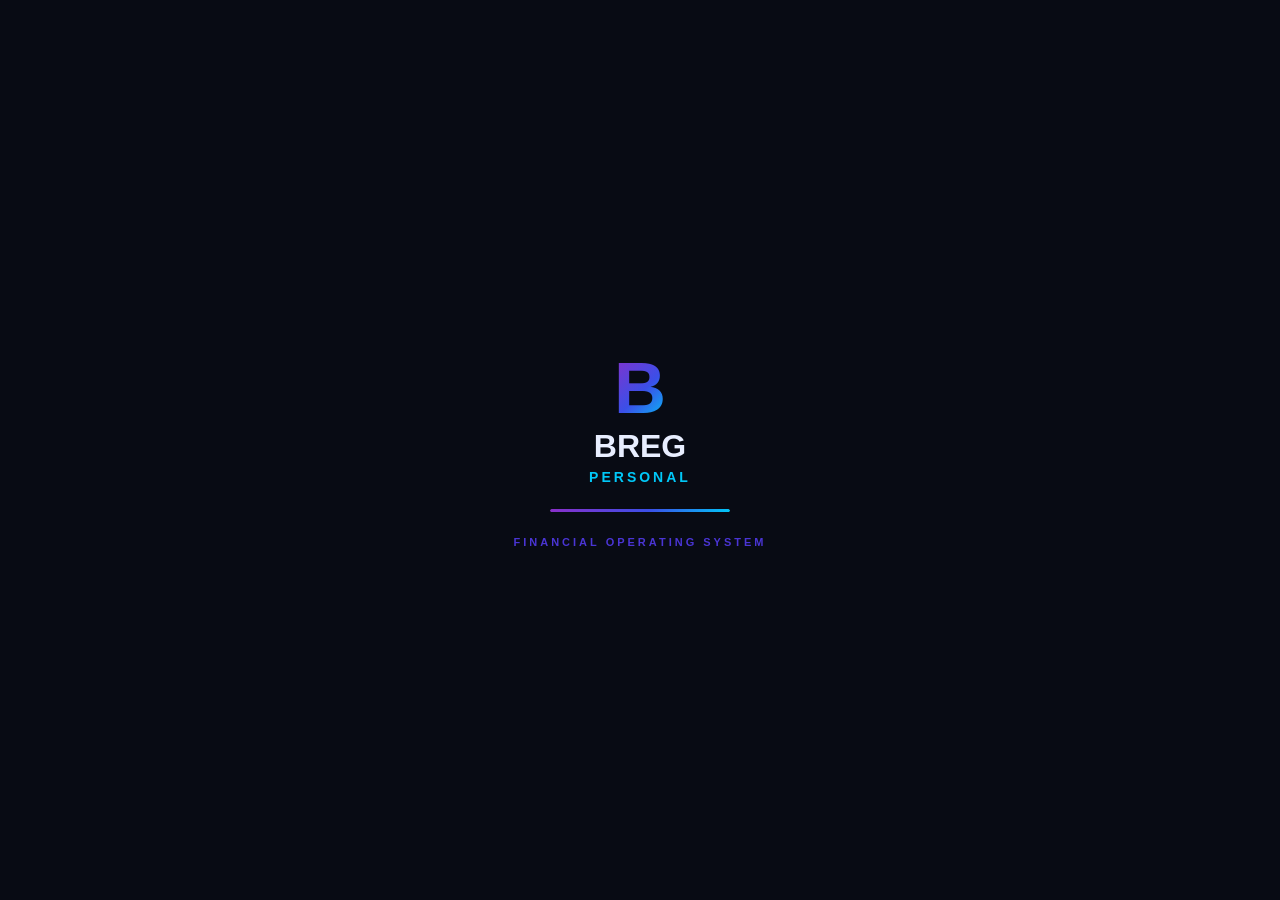
==== commit 3cac291c: "Rename models/index.html to index.html" ====
--- a/index.html
+++ b/index.html
@@ -4,246 +4,326 @@
   <meta charset="UTF-8" />
   <meta name="viewport" content="width=device-width, initial-scale=1.0, viewport-fit=cover" />
   <meta name="description" content="BREG Personal — Financial Operating System" />
+  <meta name="theme-color" content="#0a0d1a" />
   <meta name="mobile-web-app-capable" content="yes" />
   <meta name="apple-mobile-web-app-capable" content="yes" />
   <meta name="apple-mobile-web-app-status-bar-style" content="black-translucent" />
   <meta name="apple-mobile-web-app-title" content="BREG" />
-  <meta name="theme-color" content="#080b14" />
+  <!-- CSP: Security by design -->
+  <meta http-equiv="Content-Security-Policy" content="default-src 'self'; style-src 'self' 'unsafe-inline' https://fonts.googleapis.com; font-src 'self' https://fonts.gstatic.com; img-src 'self' data: blob:; script-src 'self' 'unsafe-inline'; connect-src 'self';" />
+  <meta http-equiv="X-Content-Type-Options" content="nosniff" />
+  <meta http-equiv="X-Frame-Options" content="DENY" />
   <link rel="manifest" href="manifest.json" />
   <link rel="preconnect" href="https://fonts.googleapis.com" />
   <link rel="preconnect" href="https://fonts.gstatic.com" crossorigin />
-  <link href="https://fonts.googleapis.com/css2?family=Exo+2:wght@300;400;600;700;900&family=JetBrains+Mono:wght@400;700&display=swap" rel="stylesheet" />
+  <link href="https://fonts.googleapis.com/css2?family=Space+Mono:ital,wght@0,400;0,700;1,400&family=Exo+2:wght@300;400;600;700;900&family=JetBrains+Mono:wght@400;700&display=swap" rel="stylesheet" />
   <link rel="stylesheet" href="styles.css" />
   <title>BREG Personal</title>
 </head>
 <body>
 
-<!-- ══ SPLASH ══ -->
-<div id="splash" class="splash">
-  <div class="sp-b">B</div>
-  <div class="sp-name">BREG</div>
-  <div class="sp-tag">Personal</div>
-  <div class="sp-bar"><div class="sp-prog"></div></div>
-  <div class="sp-sub">Financial Operating System</div>
+<!-- ═══════════════════════════════════════════ SPLASH SCREEN -->
+<div id="splash" class="splash" role="dialog" aria-label="Cargando BREG Personal">
+  <div class="splash__logo">
+    <img src="icons/logo-wordmark.svg" alt="BREG Personal" class="splash__wordmark" onerror="this.style.display='none'; document.getElementById('splash-fallback').style.display='flex'" />
+    <div id="splash-fallback" class="splash__fallback" style="display:none">
+      <span class="splash__b">B</span><span class="splash__reg">BREG</span>
+      <span class="splash__personal">Personal</span>
+    </div>
+  </div>
+  <div class="splash__bar"><div class="splash__progress"></div></div>
+  <p class="splash__sub">Financial Operating System</p>
 </div>
 
-<!-- ══ APP ══ -->
-<div id="app" class="app hidden">
-
-  <header class="topbar">
-    <div class="tlogo">
-      <div class="tb">B</div>
-      <span class="tw">REG <em>Personal</em></span>
+<!-- ═══════════════════════════════════════════ APP ROOT -->
+<div id="app" class="app" hidden aria-hidden="true">
+
+  <!-- NAV SUPERIOR -->
+  <header class="topbar" role="banner">
+    <div class="topbar__logo">
+      <div class="topbar__b">B</div>
+      <span class="topbar__wordmark">BREG <em>Personal</em></span>
     </div>
-    <div class="tacts">
-      <button class="icon-btn" id="btn-theme" title="Cambiar tema">
-        <svg width="18" height="18" viewBox="0 0 24 24" fill="none" stroke="currentColor" stroke-width="2"><circle cx="12" cy="12" r="5"/><path d="M12 1v2M12 21v2M4.22 4.22l1.42 1.42M18.36 18.36l1.42 1.42M1 12h2M21 12h2M4.22 19.78l1.42-1.42M18.36 5.64l1.42-1.42"/></svg>
+    <div class="topbar__actions">
+      <button class="btn-icon" id="btn-theme" aria-label="Cambiar tema" title="Cambiar tema">
+        <svg width="20" height="20" viewBox="0 0 24 24" fill="none" stroke="currentColor" stroke-width="2"><circle cx="12" cy="12" r="5"/><path d="M12 1v2M12 21v2M4.22 4.22l1.42 1.42M18.36 18.36l1.42 1.42M1 12h2M21 12h2M4.22 19.78l1.42-1.42M18.36 5.64l1.42-1.42"/></svg>
       </button>
-      <button class="icon-btn" id="btn-exportar" title="Exportar datos">
-        <svg width="18" height="18" viewBox="0 0 24 24" fill="none" stroke="currentColor" stroke-width="2"><path d="M21 15v4a2 2 0 01-2 2H5a2 2 0 01-2-2v-4"/><polyline points="7 10 12 15 17 10"/><line x1="12" y1="15" x2="12" y2="3"/></svg>
+      <button class="btn-icon" id="btn-exportar" aria-label="Exportar datos" title="Exportar datos">
+        <svg width="20" height="20" viewBox="0 0 24 24" fill="none" stroke="currentColor" stroke-width="2"><path d="M21 15v4a2 2 0 01-2 2H5a2 2 0 01-2-2v-4"/><polyline points="7 10 12 15 17 10"/><line x1="12" y1="15" x2="12" y2="3"/></svg>
       </button>
     </div>
   </header>
 
-  <main class="main">
-
-    <!-- INICIO / DASHBOARD -->
-    <section class="vista activa" id="v-inicio">
-
-      <div class="deuda-banner" id="deuda-banner" style="display:none">
-        <span class="db-icon">⚠</span>
-        <div class="db-body">
+  <!-- VISTAS PRINCIPALES -->
+  <main class="main-content" role="main">
+
+    <!-- ── VISTA: INICIO / DASHBOARD ── -->
+    <section class="vista vista--activa" id="vista-inicio" aria-label="Dashboard">
+
+      <!-- Alerta de deuda -->
+      <div class="deuda-alert" id="deuda-alert" hidden role="alert" aria-live="assertive">
+        <div class="deuda-alert__icon">⚠</div>
+        <div class="deuda-alert__body">
           <strong>DEUDA ACTIVA</strong>
-          <span id="db-monto">$0</span>
-        </div>
-        <span class="db-tasa" id="db-tasa"></span>
-      </div>
-
-      <div class="kpi-main">
-        <div class="kpi kpi-hero">
-          <span class="kl">Neto acumulado</span>
-          <strong class="kv kv-grad" id="d-neto">$0</strong>
-          <span class="kt" id="d-tend"></span>
-        </div>
-        <div class="kpi kpi-acc">
-          <span class="kl">Capital semilla</span>
-          <strong class="kv kv-cyan" id="d-semilla">$0</strong>
-          <span class="ks">15% protegido</span>
-        </div>
-        <div class="kpi kpi-sm">
-          <span class="kl">Registros</span>
-          <strong class="kv" id="d-regs">0</strong>
-        </div>
-        <div class="kpi kpi-sm">
-          <span class="kl">Horas totales</span>
-          <strong class="kv" id="d-horas">0h</strong>
-        </div>
-      </div>
-
-      <div class="kpi-row">
-        <div class="km"><span>CLP/hora</span><strong id="d-xhora">—</strong></div>
-        <div class="km"><span>Mejor zona</span><strong id="d-zona">—</strong></div>
-        <div class="km"><span>Deuda</span><strong class="kv-danger" id="d-deuda">$0</strong></div>
-        <div class="km"><span>Interés</span><strong class="kv-warn" id="d-interes">$0</strong></div>
-      </div>
-
-      <div class="chart-wrap">
-        <div class="chart-hdr">
-          <span class="ch-t">Neto por día</span>
-          <span class="ch-s" id="chart-rng">—</span>
-        </div>
-        <canvas id="chart-neto" height="110"></canvas>
-      </div>
-
-      <div class="last-reg" id="last-reg" style="display:none">
-        <span class="lr-lbl">Último registro</span>
-        <div class="lr-row">
-          <span id="lr-fecha">—</span>
-          <span id="lr-zona">—</span>
-          <strong class="kv-success" id="lr-neto">$0</strong>
-        </div>
-      </div>
-
-    </section>
-
-    <!-- NUEVO REGISTRO -->
-    <section class="vista" id="v-nuevo" style="display:none">
-      <div class="fh"><h2>Nuevo Registro</h2><span class="fsub">Captura operativa</span></div>
-
-      <div class="fg">
-        <div class="fg-t">⏱ Tiempo</div>
-        <div class="field"><label>Fecha</label>
-          <input type="date" id="f-fecha" class="fi" /></div>
-        <div class="frow2">
-          <div class="field"><label>Inicio</label>
-            <input type="time" id="f-inicio" class="fi" /></div>
-          <div class="field"><label>Fin</label>
-            <input type="time" id="f-fin" class="fi" /></div>
-        </div>
-        <div id="horas-live" class="horas-live" style="display:none">
-          <span>⚡</span><span id="horas-val">0h</span>
-        </div>
-      </div>
-
-      <div class="fg">
-        <div class="fg-t">📍 Zona</div>
-        <div class="field"><label>Ruta / Sector</label>
-          <input type="text" id="f-zona" class="fi" placeholder="ej: Centro, Norte..." maxlength="100" autocomplete="off" /></div>
-        <div class="field"><label>Notas</label>
-          <textarea id="f-notas" class="fi fi-txt" rows="2" placeholder="Observaciones..." maxlength="500"></textarea></div>
-      </div>
-
-      <div class="fg">
-        <div class="fg-t">⚙ Producción</div>
-        <div class="frow2">
-          <div class="field"><label>Material</label>
-            <select id="f-cat" class="fi fi-sel">
-              <option value="aluminio">Aluminio</option>
-              <option value="cobre">Cobre</option>
-              <option value="fierro">Fierro</option>
-              <option value="bronce">Bronce</option>
-              <option value="plastico">Plástico</option>
-              <option value="papel">Papel/Cartón</option>
-              <option value="otro">Otro</option>
-            </select></div>
-          <div class="field"><label>Cantidad (kg)</label>
-            <input type="number" id="f-cant" class="fi" placeholder="0.0" min="0" step="0.1" inputmode="decimal" /></div>
-        </div>
-        <button class="btn btn-sec btn-sm" id="btn-add-item">
-          <svg width="13" height="13" viewBox="0 0 24 24" fill="none" stroke="currentColor" stroke-width="2.5"><line x1="12" y1="5" x2="12" y2="19"/><line x1="5" y1="12" x2="19" y2="12"/></svg> Agregar
-        </button>
-        <div id="items-list" class="items-list"></div>
-      </div>
-
-      <div class="fg">
-        <div class="fg-t">💰 Finanzas</div>
-        <div class="field"><label>Ingreso bruto (CLP)</label>
-          <div class="pref-w"><span class="pref">$</span>
-            <input type="number" id="f-ingreso" class="fi fi-pref" placeholder="0" min="0" inputmode="numeric" /></div></div>
-        <div class="frow3">
-          <div class="field"><label>Transporte</label>
-            <input type="number" id="f-trans" class="fi" placeholder="0" min="0" inputmode="numeric" /></div>
-          <div class="field"><label>Alimentación</label>
-            <input type="number" id="f-alim" class="fi" placeholder="0" min="0" inputmode="numeric" /></div>
-          <div class="field"><label>Otros</label>
-            <input type="number" id="f-otros" class="fi" placeholder="0" min="0" inputmode="numeric" /></div>
-        </div>
-      </div>
-
-      <div class="preview">
-        <div class="prev-t">Vista previa</div>
-        <div class="pr"><span>Gastos</span><strong id="p-gastos">$0</strong></div>
-        <div class="pr pr-neto"><span>Neto</span><strong id="p-neto">$0</strong></div>
-        <div class="pr pr-sem"><span>Semilla (15%)</span><strong id="p-semilla">$0</strong></div>
-        <div class="pr"><span>Disponible</span><strong id="p-disp">$0</strong></div>
-        <div class="pr" id="p-hora-row" style="display:none"><span>CLP/hora</span><strong id="p-xhora">—</strong></div>
-      </div>
-
-      <div class="factions">
-        <button class="btn btn-ghost" id="btn-cancel">Cancelar</button>
-        <button class="btn btn-prim" id="btn-save">
-          <svg width="15" height="15" viewBox="0 0 24 24" fill="none" stroke="currentColor" stroke-width="2.5"><path d="M19 21H5a2 2 0 01-2-2V5a2 2 0 012-2h11l5 5v11a2 2 0 01-2 2z"/><polyline points="17 21 17 13 7 13 7 21"/><polyline points="7 3 7 8 15 8"/></svg>
-          Guardar
-        </button>
-      </div>
-    </section>
-
-    <!-- HISTORIAL -->
-    <section class="vista" id="v-historial" style="display:none">
-      <div class="sh">
-        <h2>Historial</h2>
-        <div class="filters">
-          <button class="fbtn act" data-f="todos">Todos</button>
-          <button class="fbtn" data-f="semana">7 días</button>
-          <button class="fbtn" data-f="mes">Mes</button>
-        </div>
-      </div>
-      <div class="hstats">
-        <div class="hs"><span>Registros</span><strong id="hs-cnt">0</strong></div>
-        <div class="hs"><span>Neto total</span><strong id="hs-neto">$0</strong></div>
-        <div class="hs"><span>Promedio/día</span><strong id="hs-avg">$0</strong></div>
-      </div>
-      <div id="lista-regs" class="lista-regs">
-        <div class="empty" id="hist-empty">
-          <div class="empty-ico">📋</div>
-          <p>Aún no hay registros</p>
-          <button class="btn btn-prim btn-sm" id="btn-ir-nuevo">Crear primero</button>
-        </div>
-      </div>
-    </section>
-
-    <!-- DETALLE -->
-    <section class="vista" id="v-detalle" style="display:none">
-      <div class="det-hdr">
-        <button class="back-btn" id="btn-back">
+          <span id="deuda-alert-monto">$0</span>
+        </div>
+        <div class="deuda-alert__interes" id="deuda-alert-interes">0% diario</div>
+      </div>
+
+      <!-- KPIs Principales -->
+      <div class="kpi-grid" role="region" aria-label="Indicadores principales">
+        <div class="kpi kpi--primary">
+          <span class="kpi__label">Neto acumulado</span>
+          <strong class="kpi__value" id="dash-neto">$0</strong>
+          <span class="kpi__trend" id="dash-neto-trend"></span>
+        </div>
+        <div class="kpi kpi--accent">
+          <span class="kpi__label">Capital semilla</span>
+          <strong class="kpi__value" id="dash-semilla">$0</strong>
+          <span class="kpi__sub">15% protegido</span>
+        </div>
+        <div class="kpi kpi--sm">
+          <span class="kpi__label">Registros</span>
+          <strong class="kpi__value" id="dash-registros">0</strong>
+        </div>
+        <div class="kpi kpi--sm">
+          <span class="kpi__label">Horas totales</span>
+          <strong class="kpi__value" id="dash-horas">0h</strong>
+        </div>
+      </div>
+
+      <!-- KPIs Avanzados -->
+      <div class="kpi-row" role="region" aria-label="Indicadores avanzados">
+        <div class="kpi-mini">
+          <span class="kpi-mini__label">CLP/hora</span>
+          <strong class="kpi-mini__val" id="dash-xhora">—</strong>
+        </div>
+        <div class="kpi-mini">
+          <span class="kpi-mini__label">Mejor zona</span>
+          <strong class="kpi-mini__val" id="dash-zona">—</strong>
+        </div>
+        <div class="kpi-mini">
+          <span class="kpi-mini__label">Deuda activa</span>
+          <strong class="kpi-mini__val kpi-mini__val--danger" id="dash-deuda">$0</strong>
+        </div>
+        <div class="kpi-mini">
+          <span class="kpi-mini__label">Interés acum.</span>
+          <strong class="kpi-mini__val kpi-mini__val--warn" id="dash-interes">$0</strong>
+        </div>
+      </div>
+
+      <!-- Gráfico de barras inline -->
+      <div class="chart-section" role="region" aria-label="Evolución de ingresos">
+        <div class="chart-header">
+          <span class="chart-title">Neto por día</span>
+          <span class="chart-sub" id="chart-range">últimos registros</span>
+        </div>
+        <div class="chart-canvas-wrap" aria-hidden="true">
+          <canvas id="chart-neto" height="120"></canvas>
+        </div>
+      </div>
+
+      <!-- Último registro -->
+      <div class="last-reg" id="last-reg" hidden role="region" aria-label="Último registro">
+        <span class="last-reg__label">Último registro</span>
+        <div class="last-reg__row">
+          <span id="last-fecha">—</span>
+          <span id="last-zona">—</span>
+          <strong id="last-neto">$0</strong>
+        </div>
+      </div>
+
+    </section>
+
+    <!-- ── VISTA: NUEVO REGISTRO ── -->
+    <section class="vista" id="vista-nuevo" aria-label="Nuevo registro" hidden>
+      <div class="form-header">
+        <h2 class="form-title">Nuevo Registro</h2>
+        <span class="form-subtitle">Captura operativa del día</span>
+      </div>
+
+      <div class="form-body" novalidate>
+
+        <!-- TIEMPO -->
+        <fieldset class="form-group">
+          <legend class="form-group__title">⏱ Tiempo</legend>
+          <div class="form-row">
+            <div class="field">
+              <label for="f-fecha" class="field__label">Fecha</label>
+              <input type="date" id="f-fecha" class="field__input" required aria-required="true" />
+            </div>
+          </div>
+          <div class="form-row form-row--2">
+            <div class="field">
+              <label for="f-hora-inicio" class="field__label">Inicio</label>
+              <input type="time" id="f-hora-inicio" class="field__input" />
+            </div>
+            <div class="field">
+              <label for="f-hora-fin" class="field__label">Fin</label>
+              <input type="time" id="f-hora-fin" class="field__input" />
+            </div>
+          </div>
+          <div class="horas-calc" id="horas-calc" hidden>
+            <span class="horas-calc__icon">⚡</span>
+            <span id="horas-calc-val">0h trabajadas</span>
+          </div>
+        </fieldset>
+
+        <!-- ZONA -->
+        <fieldset class="form-group">
+          <legend class="form-group__title">📍 Zona de trabajo</legend>
+          <div class="field">
+            <label for="f-zona" class="field__label">Ruta / Sector</label>
+            <input type="text" id="f-zona" class="field__input" placeholder="ej: Centro, Zona Norte..." autocomplete="off" maxlength="100" />
+          </div>
+          <div class="field">
+            <label for="f-notas" class="field__label">Notas del día</label>
+            <textarea id="f-notas" class="field__input field__textarea" placeholder="Observaciones, condiciones..." rows="2" maxlength="500"></textarea>
+          </div>
+        </fieldset>
+
+        <!-- PRODUCCIÓN -->
+        <fieldset class="form-group">
+          <legend class="form-group__title">⚙ Producción</legend>
+          <div class="form-row form-row--2">
+            <div class="field">
+              <label for="f-cat" class="field__label">Material</label>
+              <select id="f-cat" class="field__input field__select" aria-label="Categoría de material">
+                <option value="aluminio">Aluminio</option>
+                <option value="cobre">Cobre</option>
+                <option value="fierro">Fierro</option>
+                <option value="bronce">Bronce</option>
+                <option value="plastico">Plástico</option>
+                <option value="papel">Papel/Cartón</option>
+                <option value="otro">Otro</option>
+              </select>
+            </div>
+            <div class="field">
+              <label for="f-cant" class="field__label">Cantidad (kg)</label>
+              <input type="number" id="f-cant" class="field__input" placeholder="0.0" min="0" step="0.1" inputmode="decimal" />
+            </div>
+          </div>
+          <button type="button" class="btn btn--secondary btn--sm" id="btn-agregar-item">
+            <svg width="14" height="14" viewBox="0 0 24 24" fill="none" stroke="currentColor" stroke-width="2.5"><line x1="12" y1="5" x2="12" y2="19"/><line x1="5" y1="12" x2="19" y2="12"/></svg>
+            Agregar material
+          </button>
+          <div class="lista-items" id="lista-items" role="list" aria-label="Lista de materiales"></div>
+        </fieldset>
+
+        <!-- FINANZAS -->
+        <fieldset class="form-group">
+          <legend class="form-group__title">💰 Finanzas</legend>
+          <div class="field">
+            <label for="f-ingreso" class="field__label">Ingreso bruto (CLP)</label>
+            <div class="field__prefix-wrap">
+              <span class="field__prefix">$</span>
+              <input type="number" id="f-ingreso" class="field__input field__input--prefixed" placeholder="0" min="0" inputmode="numeric" required aria-required="true" />
+            </div>
+          </div>
+          <div class="form-row form-row--3">
+            <div class="field">
+              <label for="f-transporte" class="field__label">Transporte</label>
+              <input type="number" id="f-transporte" class="field__input" placeholder="0" min="0" inputmode="numeric" />
+            </div>
+            <div class="field">
+              <label for="f-alimentacion" class="field__label">Alimentación</label>
+              <input type="number" id="f-alimentacion" class="field__input" placeholder="0" min="0" inputmode="numeric" />
+            </div>
+            <div class="field">
+              <label for="f-otros" class="field__label">Otros</label>
+              <input type="number" id="f-otros" class="field__input" placeholder="0" min="0" inputmode="numeric" />
+            </div>
+          </div>
+        </fieldset>
+
+        <!-- Preview de cálculos en tiempo real -->
+        <div class="calc-preview" id="calc-preview" role="region" aria-label="Cálculo en tiempo real" aria-live="polite">
+          <div class="calc-preview__title">Vista previa</div>
+          <div class="calc-row">
+            <span>Gastos totales</span><strong id="prev-gastos">$0</strong>
+          </div>
+          <div class="calc-row calc-row--neto">
+            <span>Neto</span><strong id="prev-neto">$0</strong>
+          </div>
+          <div class="calc-row calc-row--semilla">
+            <span>Capital semilla (15%)</span><strong id="prev-semilla">$0</strong>
+          </div>
+          <div class="calc-row">
+            <span>Disponible</span><strong id="prev-disponible">$0</strong>
+          </div>
+          <div class="calc-row" id="prev-hora-row" hidden>
+            <span>CLP/hora</span><strong id="prev-xhora">$0</strong>
+          </div>
+        </div>
+
+        <div class="form-actions">
+          <button type="button" class="btn btn--ghost" id="btn-cancelar">Cancelar</button>
+          <button type="button" class="btn btn--primary" id="btn-guardar">
+            <svg width="16" height="16" viewBox="0 0 24 24" fill="none" stroke="currentColor" stroke-width="2.5"><path d="M19 21H5a2 2 0 01-2-2V5a2 2 0 012-2h11l5 5v11a2 2 0 01-2 2z"/><polyline points="17 21 17 13 7 13 7 21"/><polyline points="7 3 7 8 15 8"/></svg>
+            Guardar registro
+          </button>
+        </div>
+
+      </div>
+    </section>
+
+    <!-- ── VISTA: HISTORIAL ── -->
+    <section class="vista" id="vista-historial" aria-label="Historial" hidden>
+      <div class="section-header">
+        <h2 class="section-title">Historial</h2>
+        <div class="section-filters" role="group" aria-label="Filtros">
+          <button class="filter-btn filter-btn--active" data-filter="todos">Todos</button>
+          <button class="filter-btn" data-filter="semana">Semana</button>
+          <button class="filter-btn" data-filter="mes">Mes</button>
+        </div>
+      </div>
+      <div class="historial-stats" role="region" aria-label="Resumen del período">
+        <div class="hstat"><span>Registros</span><strong id="hstat-count">0</strong></div>
+        <div class="hstat"><span>Neto total</span><strong id="hstat-neto">$0</strong></div>
+        <div class="hstat"><span>Promedio</span><strong id="hstat-avg">$0</strong></div>
+      </div>
+      <div class="lista-registros" id="lista-registros" role="list" aria-label="Lista de registros">
+        <div class="empty-state" id="historial-empty">
+          <div class="empty-state__icon">📋</div>
+          <p>Aún no hay registros.</p>
+          <button class="btn btn--primary btn--sm" data-vista="nuevo">Crear primero</button>
+        </div>
+      </div>
+    </section>
+
+    <!-- ── VISTA: DETALLE ── -->
+    <section class="vista" id="vista-detalle" aria-label="Detalle de registro" hidden>
+      <div class="detalle-header">
+        <button class="btn-back" id="btn-detalle-back" aria-label="Volver al historial">
           <svg width="18" height="18" viewBox="0 0 24 24" fill="none" stroke="currentColor" stroke-width="2"><polyline points="15 18 9 12 15 6"/></svg>
           Historial
         </button>
-        <button class="icon-btn icon-btn-danger" id="btn-del">
-          <svg width="17" height="17" viewBox="0 0 24 24" fill="none" stroke="currentColor" stroke-width="2"><polyline points="3 6 5 6 21 6"/><path d="M19 6l-1 14a2 2 0 01-2 2H8a2 2 0 01-2-2L5 6"/><path d="M10 11v6M14 11v6"/></svg>
+        <button class="btn-icon btn-icon--danger" id="btn-eliminar" aria-label="Eliminar registro" title="Eliminar este registro">
+          <svg width="18" height="18" viewBox="0 0 24 24" fill="none" stroke="currentColor" stroke-width="2"><polyline points="3 6 5 6 21 6"/><path d="M19 6l-1 14a2 2 0 01-2 2H8a2 2 0 01-2-2L5 6"/><path d="M10 11v6M14 11v6"/><path d="M9 6V4a1 1 0 011-1h4a1 1 0 011 1v2"/></svg>
         </button>
       </div>
-      <div id="det-body"></div>
-    </section>
-
-    <!-- ANALYTICS -->
-    <section class="vista" id="v-analisis" style="display:none">
-      <div class="sh">
-        <h2>Analytics</h2><span class="asub">Inteligencia operativa</span>
-      </div>
-      <div class="an-grid">
-        <div class="an-card">
-          <div class="an-t">Eficiencia por zona</div>
-          <canvas id="chart-zona" height="140"></canvas>
-          <div id="zona-tabla"></div>
-        </div>
-        <div class="an-card">
-          <div class="an-t">Horas vs Ingreso</div>
-          <canvas id="chart-hrs" height="140"></canvas>
-        </div>
-        <div class="an-card">
-          <div class="an-t">Evolución de deuda</div>
-          <canvas id="chart-deuda" height="110"></canvas>
+      <div id="detalle-contenido" class="detalle-contenido" role="region" aria-label="Información del registro"></div>
+    </section>
+
+    <!-- ── VISTA: ANÁLISIS ── -->
+    <section class="vista" id="vista-analisis" aria-label="Análisis" hidden>
+      <div class="section-header">
+        <h2 class="section-title">Analytics</h2>
+        <span class="section-sub">Inteligencia operativa</span>
+      </div>
+      <div class="analytics-grid">
+        <div class="analytics-card">
+          <div class="analytics-card__title">Eficiencia por zona</div>
+          <canvas id="chart-zona" height="150"></canvas>
+          <div id="zona-tabla" class="zona-tabla" role="table" aria-label="Tabla de zonas"></div>
+        </div>
+        <div class="analytics-card">
+          <div class="analytics-card__title">Horas vs Ingreso</div>
+          <canvas id="chart-horas" height="150"></canvas>
+        </div>
+        <div class="analytics-card analytics-card--full">
+          <div class="analytics-card__title">Tendencia de deuda</div>
+          <canvas id="chart-deuda" height="120"></canvas>
         </div>
       </div>
     </section>
@@ -251,42 +331,47 @@
   </main>
 
   <!-- BOTTOM NAV -->
-  <nav class="bnav">
-    <button class="nb act" data-v="inicio">
-      <svg width="21" height="21" viewBox="0 0 24 24" fill="none" stroke="currentColor" stroke-width="2"><rect x="3" y="3" width="7" height="7"/><rect x="14" y="3" width="7" height="7"/><rect x="14" y="14" width="7" height="7"/><rect x="3" y="14" width="7" height="7"/></svg>
+  <nav class="bottom-nav" role="navigation" aria-label="Navegación principal">
+    <button class="nav-btn nav-btn--active" data-vista="inicio" aria-label="Dashboard" aria-current="page">
+      <svg width="22" height="22" viewBox="0 0 24 24" fill="none" stroke="currentColor" stroke-width="2"><rect x="3" y="3" width="7" height="7"/><rect x="14" y="3" width="7" height="7"/><rect x="14" y="14" width="7" height="7"/><rect x="3" y="14" width="7" height="7"/></svg>
       <span>Inicio</span>
     </button>
-    <button class="nb nb-fab" id="btn-fab" data-v="nuevo">
-      <svg width="24" height="24" viewBox="0 0 24 24" fill="none" stroke="currentColor" stroke-width="2.5"><line x1="12" y1="5" x2="12" y2="19"/><line x1="5" y1="12" x2="19" y2="12"/></svg>
+    <button class="nav-btn nav-btn--fab" id="btn-nuevo-fab" data-vista="nuevo" aria-label="Nuevo registro">
+      <svg width="26" height="26" viewBox="0 0 24 24" fill="none" stroke="currentColor" stroke-width="2.5"><line x1="12" y1="5" x2="12" y2="19"/><line x1="5" y1="12" x2="19" y2="12"/></svg>
     </button>
-    <button class="nb" data-v="historial">
-      <svg width="21" height="21" viewBox="0 0 24 24" fill="none" stroke="currentColor" stroke-width="2"><path d="M12 2a10 10 0 11-0 20 10 10 0 010-20z"/><path d="M12 6v6l4 2"/></svg>
+    <button class="nav-btn" data-vista="historial" aria-label="Historial">
+      <svg width="22" height="22" viewBox="0 0 24 24" fill="none" stroke="currentColor" stroke-width="2"><path d="M12 2a10 10 0 11-0 20 10 10 0 010-20z"/><path d="M12 6v6l4 2"/></svg>
       <span>Historial</span>
     </button>
-    <button class="nb" data-v="analisis">
-      <svg width="21" height="21" viewBox="0 0 24 24" fill="none" stroke="currentColor" stroke-width="2"><line x1="18" y1="20" x2="18" y2="10"/><line x1="12" y1="20" x2="12" y2="4"/><line x1="6" y1="20" x2="6" y2="14"/></svg>
+    <button class="nav-btn" data-vista="analisis" aria-label="Analytics">
+      <svg width="22" height="22" viewBox="0 0 24 24" fill="none" stroke="currentColor" stroke-width="2"><line x1="18" y1="20" x2="18" y2="10"/><line x1="12" y1="20" x2="12" y2="4"/><line x1="6" y1="20" x2="6" y2="14"/></svg>
       <span>Analytics</span>
     </button>
   </nav>
 
 </div>
 
-<!-- TOAST -->
-<div id="toasts" class="toasts" aria-live="polite"></div>
-
-<!-- MODAL -->
-<div id="modal" class="modal-ov" style="display:none">
-  <div class="modal-box">
-    <h3 id="modal-title">Confirmar</h3>
-    <p id="modal-msg">¿Estás seguro?</p>
-    <div class="modal-acts">
-      <button class="btn btn-ghost" id="modal-no">Cancelar</button>
-      <button class="btn btn-danger" id="modal-yes">Eliminar</button>
+<!-- ═══════════════════════════════════════════ TOAST SYSTEM -->
+<div class="toast-container" id="toast-container" role="status" aria-live="polite" aria-atomic="true"></div>
+
+<!-- ═══════════════════════════════════════════ CONFIRM MODAL -->
+<div class="modal-overlay" id="modal-confirm" hidden role="dialog" aria-modal="true" aria-labelledby="modal-title">
+  <div class="modal">
+    <h3 class="modal__title" id="modal-title">Confirmar acción</h3>
+    <p class="modal__body" id="modal-body">¿Estás seguro?</p>
+    <div class="modal__actions">
+      <button class="btn btn--ghost" id="modal-cancel">Cancelar</button>
+      <button class="btn btn--danger" id="modal-confirm-btn">Eliminar</button>
     </div>
   </div>
 </div>
 
-<!-- UN SOLO SCRIPT — sin ES modules, máxima compatibilidad -->
-<script src="breg.js"></script>
+<!-- Scripts -->
+<script src="db.js" defer></script>
+<script src="finance.js" defer></script>
+<script src="theme.js" defer></script>
+<script src="ui.js" defer></script>
+<script src="charts.js" defer></script>
+<script src="app.js" defer></script>
 </body>
 </html>
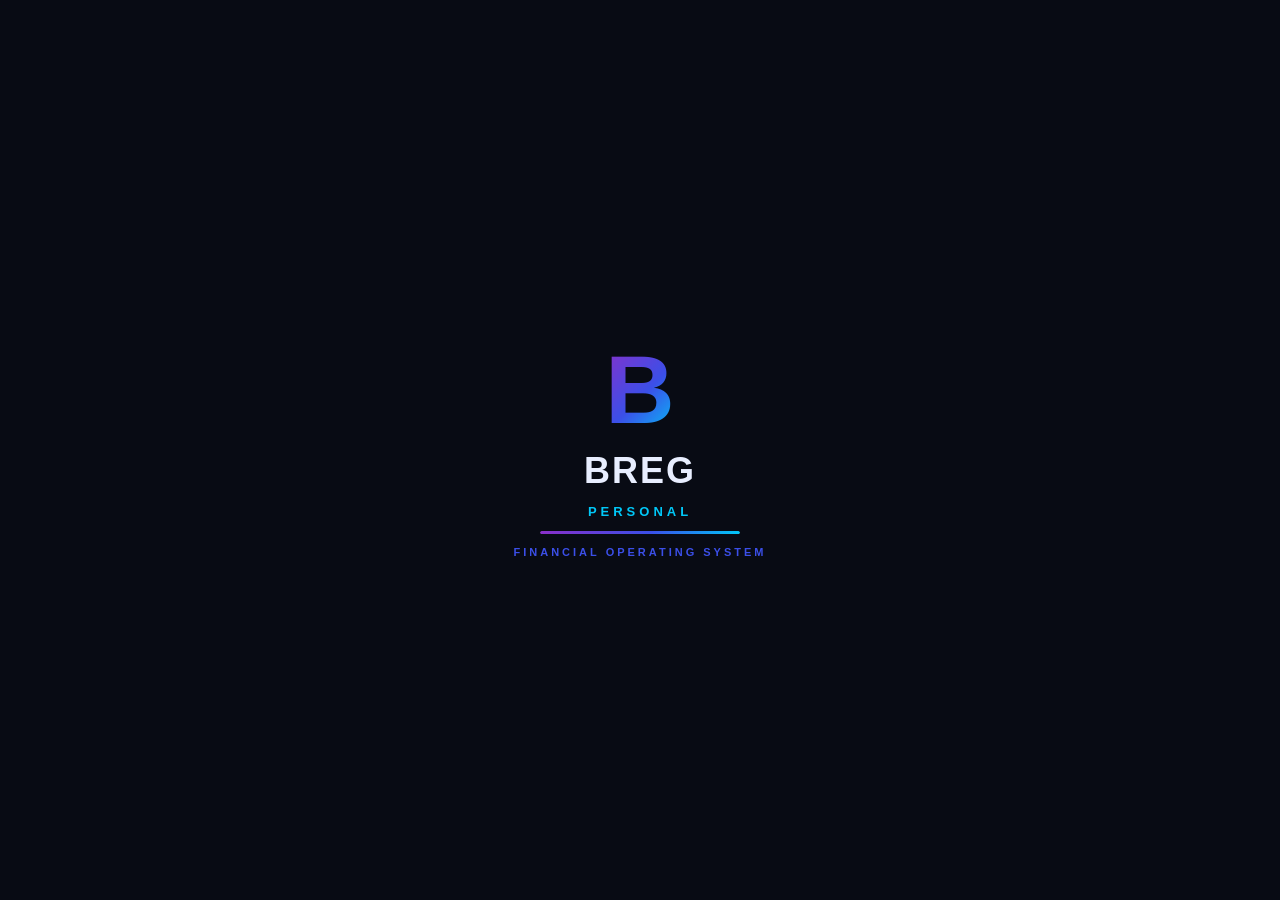
==== commit 6ee5003a: "Rename index-1.html to index.html" ====
--- a/index.html
+++ b/index.html
@@ -4,326 +4,246 @@
   <meta charset="UTF-8" />
   <meta name="viewport" content="width=device-width, initial-scale=1.0, viewport-fit=cover" />
   <meta name="description" content="BREG Personal — Financial Operating System" />
-  <meta name="theme-color" content="#0a0d1a" />
   <meta name="mobile-web-app-capable" content="yes" />
   <meta name="apple-mobile-web-app-capable" content="yes" />
   <meta name="apple-mobile-web-app-status-bar-style" content="black-translucent" />
   <meta name="apple-mobile-web-app-title" content="BREG" />
-  <!-- CSP: Security by design -->
-  <meta http-equiv="Content-Security-Policy" content="default-src 'self'; style-src 'self' 'unsafe-inline' https://fonts.googleapis.com; font-src 'self' https://fonts.gstatic.com; img-src 'self' data: blob:; script-src 'self' 'unsafe-inline'; connect-src 'self';" />
-  <meta http-equiv="X-Content-Type-Options" content="nosniff" />
-  <meta http-equiv="X-Frame-Options" content="DENY" />
+  <meta name="theme-color" content="#080b14" />
   <link rel="manifest" href="manifest.json" />
   <link rel="preconnect" href="https://fonts.googleapis.com" />
   <link rel="preconnect" href="https://fonts.gstatic.com" crossorigin />
-  <link href="https://fonts.googleapis.com/css2?family=Space+Mono:ital,wght@0,400;0,700;1,400&family=Exo+2:wght@300;400;600;700;900&family=JetBrains+Mono:wght@400;700&display=swap" rel="stylesheet" />
+  <link href="https://fonts.googleapis.com/css2?family=Exo+2:wght@300;400;600;700;900&family=JetBrains+Mono:wght@400;700&display=swap" rel="stylesheet" />
   <link rel="stylesheet" href="styles.css" />
   <title>BREG Personal</title>
 </head>
 <body>
 
-<!-- ═══════════════════════════════════════════ SPLASH SCREEN -->
-<div id="splash" class="splash" role="dialog" aria-label="Cargando BREG Personal">
-  <div class="splash__logo">
-    <img src="icons/logo-wordmark.svg" alt="BREG Personal" class="splash__wordmark" onerror="this.style.display='none'; document.getElementById('splash-fallback').style.display='flex'" />
-    <div id="splash-fallback" class="splash__fallback" style="display:none">
-      <span class="splash__b">B</span><span class="splash__reg">BREG</span>
-      <span class="splash__personal">Personal</span>
+<!-- ══ SPLASH ══ -->
+<div id="splash" class="splash">
+  <div class="sp-b">B</div>
+  <div class="sp-name">BREG</div>
+  <div class="sp-tag">Personal</div>
+  <div class="sp-bar"><div class="sp-prog"></div></div>
+  <div class="sp-sub">Financial Operating System</div>
+</div>
+
+<!-- ══ APP ══ -->
+<div id="app" class="app hidden">
+
+  <header class="topbar">
+    <div class="tlogo">
+      <div class="tb">B</div>
+      <span class="tw">REG <em>Personal</em></span>
     </div>
-  </div>
-  <div class="splash__bar"><div class="splash__progress"></div></div>
-  <p class="splash__sub">Financial Operating System</p>
-</div>
-
-<!-- ═══════════════════════════════════════════ APP ROOT -->
-<div id="app" class="app" hidden aria-hidden="true">
-
-  <!-- NAV SUPERIOR -->
-  <header class="topbar" role="banner">
-    <div class="topbar__logo">
-      <div class="topbar__b">B</div>
-      <span class="topbar__wordmark">BREG <em>Personal</em></span>
-    </div>
-    <div class="topbar__actions">
-      <button class="btn-icon" id="btn-theme" aria-label="Cambiar tema" title="Cambiar tema">
-        <svg width="20" height="20" viewBox="0 0 24 24" fill="none" stroke="currentColor" stroke-width="2"><circle cx="12" cy="12" r="5"/><path d="M12 1v2M12 21v2M4.22 4.22l1.42 1.42M18.36 18.36l1.42 1.42M1 12h2M21 12h2M4.22 19.78l1.42-1.42M18.36 5.64l1.42-1.42"/></svg>
+    <div class="tacts">
+      <button class="icon-btn" id="btn-theme" title="Cambiar tema">
+        <svg width="18" height="18" viewBox="0 0 24 24" fill="none" stroke="currentColor" stroke-width="2"><circle cx="12" cy="12" r="5"/><path d="M12 1v2M12 21v2M4.22 4.22l1.42 1.42M18.36 18.36l1.42 1.42M1 12h2M21 12h2M4.22 19.78l1.42-1.42M18.36 5.64l1.42-1.42"/></svg>
       </button>
-      <button class="btn-icon" id="btn-exportar" aria-label="Exportar datos" title="Exportar datos">
-        <svg width="20" height="20" viewBox="0 0 24 24" fill="none" stroke="currentColor" stroke-width="2"><path d="M21 15v4a2 2 0 01-2 2H5a2 2 0 01-2-2v-4"/><polyline points="7 10 12 15 17 10"/><line x1="12" y1="15" x2="12" y2="3"/></svg>
+      <button class="icon-btn" id="btn-exportar" title="Exportar datos">
+        <svg width="18" height="18" viewBox="0 0 24 24" fill="none" stroke="currentColor" stroke-width="2"><path d="M21 15v4a2 2 0 01-2 2H5a2 2 0 01-2-2v-4"/><polyline points="7 10 12 15 17 10"/><line x1="12" y1="15" x2="12" y2="3"/></svg>
       </button>
     </div>
   </header>
 
-  <!-- VISTAS PRINCIPALES -->
-  <main class="main-content" role="main">
-
-    <!-- ── VISTA: INICIO / DASHBOARD ── -->
-    <section class="vista vista--activa" id="vista-inicio" aria-label="Dashboard">
-
-      <!-- Alerta de deuda -->
-      <div class="deuda-alert" id="deuda-alert" hidden role="alert" aria-live="assertive">
-        <div class="deuda-alert__icon">⚠</div>
-        <div class="deuda-alert__body">
+  <main class="main">
+
+    <!-- INICIO / DASHBOARD -->
+    <section class="vista activa" id="v-inicio">
+
+      <div class="deuda-banner" id="deuda-banner" style="display:none">
+        <span class="db-icon">⚠</span>
+        <div class="db-body">
           <strong>DEUDA ACTIVA</strong>
-          <span id="deuda-alert-monto">$0</span>
-        </div>
-        <div class="deuda-alert__interes" id="deuda-alert-interes">0% diario</div>
-      </div>
-
-      <!-- KPIs Principales -->
-      <div class="kpi-grid" role="region" aria-label="Indicadores principales">
-        <div class="kpi kpi--primary">
-          <span class="kpi__label">Neto acumulado</span>
-          <strong class="kpi__value" id="dash-neto">$0</strong>
-          <span class="kpi__trend" id="dash-neto-trend"></span>
-        </div>
-        <div class="kpi kpi--accent">
-          <span class="kpi__label">Capital semilla</span>
-          <strong class="kpi__value" id="dash-semilla">$0</strong>
-          <span class="kpi__sub">15% protegido</span>
-        </div>
-        <div class="kpi kpi--sm">
-          <span class="kpi__label">Registros</span>
-          <strong class="kpi__value" id="dash-registros">0</strong>
-        </div>
-        <div class="kpi kpi--sm">
-          <span class="kpi__label">Horas totales</span>
-          <strong class="kpi__value" id="dash-horas">0h</strong>
-        </div>
-      </div>
-
-      <!-- KPIs Avanzados -->
-      <div class="kpi-row" role="region" aria-label="Indicadores avanzados">
-        <div class="kpi-mini">
-          <span class="kpi-mini__label">CLP/hora</span>
-          <strong class="kpi-mini__val" id="dash-xhora">—</strong>
-        </div>
-        <div class="kpi-mini">
-          <span class="kpi-mini__label">Mejor zona</span>
-          <strong class="kpi-mini__val" id="dash-zona">—</strong>
-        </div>
-        <div class="kpi-mini">
-          <span class="kpi-mini__label">Deuda activa</span>
-          <strong class="kpi-mini__val kpi-mini__val--danger" id="dash-deuda">$0</strong>
-        </div>
-        <div class="kpi-mini">
-          <span class="kpi-mini__label">Interés acum.</span>
-          <strong class="kpi-mini__val kpi-mini__val--warn" id="dash-interes">$0</strong>
-        </div>
-      </div>
-
-      <!-- Gráfico de barras inline -->
-      <div class="chart-section" role="region" aria-label="Evolución de ingresos">
-        <div class="chart-header">
-          <span class="chart-title">Neto por día</span>
-          <span class="chart-sub" id="chart-range">últimos registros</span>
-        </div>
-        <div class="chart-canvas-wrap" aria-hidden="true">
-          <canvas id="chart-neto" height="120"></canvas>
-        </div>
-      </div>
-
-      <!-- Último registro -->
-      <div class="last-reg" id="last-reg" hidden role="region" aria-label="Último registro">
-        <span class="last-reg__label">Último registro</span>
-        <div class="last-reg__row">
-          <span id="last-fecha">—</span>
-          <span id="last-zona">—</span>
-          <strong id="last-neto">$0</strong>
-        </div>
-      </div>
-
-    </section>
-
-    <!-- ── VISTA: NUEVO REGISTRO ── -->
-    <section class="vista" id="vista-nuevo" aria-label="Nuevo registro" hidden>
-      <div class="form-header">
-        <h2 class="form-title">Nuevo Registro</h2>
-        <span class="form-subtitle">Captura operativa del día</span>
-      </div>
-
-      <div class="form-body" novalidate>
-
-        <!-- TIEMPO -->
-        <fieldset class="form-group">
-          <legend class="form-group__title">⏱ Tiempo</legend>
-          <div class="form-row">
-            <div class="field">
-              <label for="f-fecha" class="field__label">Fecha</label>
-              <input type="date" id="f-fecha" class="field__input" required aria-required="true" />
-            </div>
-          </div>
-          <div class="form-row form-row--2">
-            <div class="field">
-              <label for="f-hora-inicio" class="field__label">Inicio</label>
-              <input type="time" id="f-hora-inicio" class="field__input" />
-            </div>
-            <div class="field">
-              <label for="f-hora-fin" class="field__label">Fin</label>
-              <input type="time" id="f-hora-fin" class="field__input" />
-            </div>
-          </div>
-          <div class="horas-calc" id="horas-calc" hidden>
-            <span class="horas-calc__icon">⚡</span>
-            <span id="horas-calc-val">0h trabajadas</span>
-          </div>
-        </fieldset>
-
-        <!-- ZONA -->
-        <fieldset class="form-group">
-          <legend class="form-group__title">📍 Zona de trabajo</legend>
-          <div class="field">
-            <label for="f-zona" class="field__label">Ruta / Sector</label>
-            <input type="text" id="f-zona" class="field__input" placeholder="ej: Centro, Zona Norte..." autocomplete="off" maxlength="100" />
-          </div>
-          <div class="field">
-            <label for="f-notas" class="field__label">Notas del día</label>
-            <textarea id="f-notas" class="field__input field__textarea" placeholder="Observaciones, condiciones..." rows="2" maxlength="500"></textarea>
-          </div>
-        </fieldset>
-
-        <!-- PRODUCCIÓN -->
-        <fieldset class="form-group">
-          <legend class="form-group__title">⚙ Producción</legend>
-          <div class="form-row form-row--2">
-            <div class="field">
-              <label for="f-cat" class="field__label">Material</label>
-              <select id="f-cat" class="field__input field__select" aria-label="Categoría de material">
-                <option value="aluminio">Aluminio</option>
-                <option value="cobre">Cobre</option>
-                <option value="fierro">Fierro</option>
-                <option value="bronce">Bronce</option>
-                <option value="plastico">Plástico</option>
-                <option value="papel">Papel/Cartón</option>
-                <option value="otro">Otro</option>
-              </select>
-            </div>
-            <div class="field">
-              <label for="f-cant" class="field__label">Cantidad (kg)</label>
-              <input type="number" id="f-cant" class="field__input" placeholder="0.0" min="0" step="0.1" inputmode="decimal" />
-            </div>
-          </div>
-          <button type="button" class="btn btn--secondary btn--sm" id="btn-agregar-item">
-            <svg width="14" height="14" viewBox="0 0 24 24" fill="none" stroke="currentColor" stroke-width="2.5"><line x1="12" y1="5" x2="12" y2="19"/><line x1="5" y1="12" x2="19" y2="12"/></svg>
-            Agregar material
-          </button>
-          <div class="lista-items" id="lista-items" role="list" aria-label="Lista de materiales"></div>
-        </fieldset>
-
-        <!-- FINANZAS -->
-        <fieldset class="form-group">
-          <legend class="form-group__title">💰 Finanzas</legend>
-          <div class="field">
-            <label for="f-ingreso" class="field__label">Ingreso bruto (CLP)</label>
-            <div class="field__prefix-wrap">
-              <span class="field__prefix">$</span>
-              <input type="number" id="f-ingreso" class="field__input field__input--prefixed" placeholder="0" min="0" inputmode="numeric" required aria-required="true" />
-            </div>
-          </div>
-          <div class="form-row form-row--3">
-            <div class="field">
-              <label for="f-transporte" class="field__label">Transporte</label>
-              <input type="number" id="f-transporte" class="field__input" placeholder="0" min="0" inputmode="numeric" />
-            </div>
-            <div class="field">
-              <label for="f-alimentacion" class="field__label">Alimentación</label>
-              <input type="number" id="f-alimentacion" class="field__input" placeholder="0" min="0" inputmode="numeric" />
-            </div>
-            <div class="field">
-              <label for="f-otros" class="field__label">Otros</label>
-              <input type="number" id="f-otros" class="field__input" placeholder="0" min="0" inputmode="numeric" />
-            </div>
-          </div>
-        </fieldset>
-
-        <!-- Preview de cálculos en tiempo real -->
-        <div class="calc-preview" id="calc-preview" role="region" aria-label="Cálculo en tiempo real" aria-live="polite">
-          <div class="calc-preview__title">Vista previa</div>
-          <div class="calc-row">
-            <span>Gastos totales</span><strong id="prev-gastos">$0</strong>
-          </div>
-          <div class="calc-row calc-row--neto">
-            <span>Neto</span><strong id="prev-neto">$0</strong>
-          </div>
-          <div class="calc-row calc-row--semilla">
-            <span>Capital semilla (15%)</span><strong id="prev-semilla">$0</strong>
-          </div>
-          <div class="calc-row">
-            <span>Disponible</span><strong id="prev-disponible">$0</strong>
-          </div>
-          <div class="calc-row" id="prev-hora-row" hidden>
-            <span>CLP/hora</span><strong id="prev-xhora">$0</strong>
-          </div>
-        </div>
-
-        <div class="form-actions">
-          <button type="button" class="btn btn--ghost" id="btn-cancelar">Cancelar</button>
-          <button type="button" class="btn btn--primary" id="btn-guardar">
-            <svg width="16" height="16" viewBox="0 0 24 24" fill="none" stroke="currentColor" stroke-width="2.5"><path d="M19 21H5a2 2 0 01-2-2V5a2 2 0 012-2h11l5 5v11a2 2 0 01-2 2z"/><polyline points="17 21 17 13 7 13 7 21"/><polyline points="7 3 7 8 15 8"/></svg>
-            Guardar registro
-          </button>
-        </div>
-
-      </div>
-    </section>
-
-    <!-- ── VISTA: HISTORIAL ── -->
-    <section class="vista" id="vista-historial" aria-label="Historial" hidden>
-      <div class="section-header">
-        <h2 class="section-title">Historial</h2>
-        <div class="section-filters" role="group" aria-label="Filtros">
-          <button class="filter-btn filter-btn--active" data-filter="todos">Todos</button>
-          <button class="filter-btn" data-filter="semana">Semana</button>
-          <button class="filter-btn" data-filter="mes">Mes</button>
-        </div>
-      </div>
-      <div class="historial-stats" role="region" aria-label="Resumen del período">
-        <div class="hstat"><span>Registros</span><strong id="hstat-count">0</strong></div>
-        <div class="hstat"><span>Neto total</span><strong id="hstat-neto">$0</strong></div>
-        <div class="hstat"><span>Promedio</span><strong id="hstat-avg">$0</strong></div>
-      </div>
-      <div class="lista-registros" id="lista-registros" role="list" aria-label="Lista de registros">
-        <div class="empty-state" id="historial-empty">
-          <div class="empty-state__icon">📋</div>
-          <p>Aún no hay registros.</p>
-          <button class="btn btn--primary btn--sm" data-vista="nuevo">Crear primero</button>
-        </div>
-      </div>
-    </section>
-
-    <!-- ── VISTA: DETALLE ── -->
-    <section class="vista" id="vista-detalle" aria-label="Detalle de registro" hidden>
-      <div class="detalle-header">
-        <button class="btn-back" id="btn-detalle-back" aria-label="Volver al historial">
+          <span id="db-monto">$0</span>
+        </div>
+        <span class="db-tasa" id="db-tasa"></span>
+      </div>
+
+      <div class="kpi-main">
+        <div class="kpi kpi-hero">
+          <span class="kl">Neto acumulado</span>
+          <strong class="kv kv-grad" id="d-neto">$0</strong>
+          <span class="kt" id="d-tend"></span>
+        </div>
+        <div class="kpi kpi-acc">
+          <span class="kl">Capital semilla</span>
+          <strong class="kv kv-cyan" id="d-semilla">$0</strong>
+          <span class="ks">15% protegido</span>
+        </div>
+        <div class="kpi kpi-sm">
+          <span class="kl">Registros</span>
+          <strong class="kv" id="d-regs">0</strong>
+        </div>
+        <div class="kpi kpi-sm">
+          <span class="kl">Horas totales</span>
+          <strong class="kv" id="d-horas">0h</strong>
+        </div>
+      </div>
+
+      <div class="kpi-row">
+        <div class="km"><span>CLP/hora</span><strong id="d-xhora">—</strong></div>
+        <div class="km"><span>Mejor zona</span><strong id="d-zona">—</strong></div>
+        <div class="km"><span>Deuda</span><strong class="kv-danger" id="d-deuda">$0</strong></div>
+        <div class="km"><span>Interés</span><strong class="kv-warn" id="d-interes">$0</strong></div>
+      </div>
+
+      <div class="chart-wrap">
+        <div class="chart-hdr">
+          <span class="ch-t">Neto por día</span>
+          <span class="ch-s" id="chart-rng">—</span>
+        </div>
+        <canvas id="chart-neto" height="110"></canvas>
+      </div>
+
+      <div class="last-reg" id="last-reg" style="display:none">
+        <span class="lr-lbl">Último registro</span>
+        <div class="lr-row">
+          <span id="lr-fecha">—</span>
+          <span id="lr-zona">—</span>
+          <strong class="kv-success" id="lr-neto">$0</strong>
+        </div>
+      </div>
+
+    </section>
+
+    <!-- NUEVO REGISTRO -->
+    <section class="vista" id="v-nuevo" style="display:none">
+      <div class="fh"><h2>Nuevo Registro</h2><span class="fsub">Captura operativa</span></div>
+
+      <div class="fg">
+        <div class="fg-t">⏱ Tiempo</div>
+        <div class="field"><label>Fecha</label>
+          <input type="date" id="f-fecha" class="fi" /></div>
+        <div class="frow2">
+          <div class="field"><label>Inicio</label>
+            <input type="time" id="f-inicio" class="fi" /></div>
+          <div class="field"><label>Fin</label>
+            <input type="time" id="f-fin" class="fi" /></div>
+        </div>
+        <div id="horas-live" class="horas-live" style="display:none">
+          <span>⚡</span><span id="horas-val">0h</span>
+        </div>
+      </div>
+
+      <div class="fg">
+        <div class="fg-t">📍 Zona</div>
+        <div class="field"><label>Ruta / Sector</label>
+          <input type="text" id="f-zona" class="fi" placeholder="ej: Centro, Norte..." maxlength="100" autocomplete="off" /></div>
+        <div class="field"><label>Notas</label>
+          <textarea id="f-notas" class="fi fi-txt" rows="2" placeholder="Observaciones..." maxlength="500"></textarea></div>
+      </div>
+
+      <div class="fg">
+        <div class="fg-t">⚙ Producción</div>
+        <div class="frow2">
+          <div class="field"><label>Material</label>
+            <select id="f-cat" class="fi fi-sel">
+              <option value="aluminio">Aluminio</option>
+              <option value="cobre">Cobre</option>
+              <option value="fierro">Fierro</option>
+              <option value="bronce">Bronce</option>
+              <option value="plastico">Plástico</option>
+              <option value="papel">Papel/Cartón</option>
+              <option value="otro">Otro</option>
+            </select></div>
+          <div class="field"><label>Cantidad (kg)</label>
+            <input type="number" id="f-cant" class="fi" placeholder="0.0" min="0" step="0.1" inputmode="decimal" /></div>
+        </div>
+        <button class="btn btn-sec btn-sm" id="btn-add-item">
+          <svg width="13" height="13" viewBox="0 0 24 24" fill="none" stroke="currentColor" stroke-width="2.5"><line x1="12" y1="5" x2="12" y2="19"/><line x1="5" y1="12" x2="19" y2="12"/></svg> Agregar
+        </button>
+        <div id="items-list" class="items-list"></div>
+      </div>
+
+      <div class="fg">
+        <div class="fg-t">💰 Finanzas</div>
+        <div class="field"><label>Ingreso bruto (CLP)</label>
+          <div class="pref-w"><span class="pref">$</span>
+            <input type="number" id="f-ingreso" class="fi fi-pref" placeholder="0" min="0" inputmode="numeric" /></div></div>
+        <div class="frow3">
+          <div class="field"><label>Transporte</label>
+            <input type="number" id="f-trans" class="fi" placeholder="0" min="0" inputmode="numeric" /></div>
+          <div class="field"><label>Alimentación</label>
+            <input type="number" id="f-alim" class="fi" placeholder="0" min="0" inputmode="numeric" /></div>
+          <div class="field"><label>Otros</label>
+            <input type="number" id="f-otros" class="fi" placeholder="0" min="0" inputmode="numeric" /></div>
+        </div>
+      </div>
+
+      <div class="preview">
+        <div class="prev-t">Vista previa</div>
+        <div class="pr"><span>Gastos</span><strong id="p-gastos">$0</strong></div>
+        <div class="pr pr-neto"><span>Neto</span><strong id="p-neto">$0</strong></div>
+        <div class="pr pr-sem"><span>Semilla (15%)</span><strong id="p-semilla">$0</strong></div>
+        <div class="pr"><span>Disponible</span><strong id="p-disp">$0</strong></div>
+        <div class="pr" id="p-hora-row" style="display:none"><span>CLP/hora</span><strong id="p-xhora">—</strong></div>
+      </div>
+
+      <div class="factions">
+        <button class="btn btn-ghost" id="btn-cancel">Cancelar</button>
+        <button class="btn btn-prim" id="btn-save">
+          <svg width="15" height="15" viewBox="0 0 24 24" fill="none" stroke="currentColor" stroke-width="2.5"><path d="M19 21H5a2 2 0 01-2-2V5a2 2 0 012-2h11l5 5v11a2 2 0 01-2 2z"/><polyline points="17 21 17 13 7 13 7 21"/><polyline points="7 3 7 8 15 8"/></svg>
+          Guardar
+        </button>
+      </div>
+    </section>
+
+    <!-- HISTORIAL -->
+    <section class="vista" id="v-historial" style="display:none">
+      <div class="sh">
+        <h2>Historial</h2>
+        <div class="filters">
+          <button class="fbtn act" data-f="todos">Todos</button>
+          <button class="fbtn" data-f="semana">7 días</button>
+          <button class="fbtn" data-f="mes">Mes</button>
+        </div>
+      </div>
+      <div class="hstats">
+        <div class="hs"><span>Registros</span><strong id="hs-cnt">0</strong></div>
+        <div class="hs"><span>Neto total</span><strong id="hs-neto">$0</strong></div>
+        <div class="hs"><span>Promedio/día</span><strong id="hs-avg">$0</strong></div>
+      </div>
+      <div id="lista-regs" class="lista-regs">
+        <div class="empty" id="hist-empty">
+          <div class="empty-ico">📋</div>
+          <p>Aún no hay registros</p>
+          <button class="btn btn-prim btn-sm" id="btn-ir-nuevo">Crear primero</button>
+        </div>
+      </div>
+    </section>
+
+    <!-- DETALLE -->
+    <section class="vista" id="v-detalle" style="display:none">
+      <div class="det-hdr">
+        <button class="back-btn" id="btn-back">
           <svg width="18" height="18" viewBox="0 0 24 24" fill="none" stroke="currentColor" stroke-width="2"><polyline points="15 18 9 12 15 6"/></svg>
           Historial
         </button>
-        <button class="btn-icon btn-icon--danger" id="btn-eliminar" aria-label="Eliminar registro" title="Eliminar este registro">
-          <svg width="18" height="18" viewBox="0 0 24 24" fill="none" stroke="currentColor" stroke-width="2"><polyline points="3 6 5 6 21 6"/><path d="M19 6l-1 14a2 2 0 01-2 2H8a2 2 0 01-2-2L5 6"/><path d="M10 11v6M14 11v6"/><path d="M9 6V4a1 1 0 011-1h4a1 1 0 011 1v2"/></svg>
-        </button>
-      </div>
-      <div id="detalle-contenido" class="detalle-contenido" role="region" aria-label="Información del registro"></div>
-    </section>
-
-    <!-- ── VISTA: ANÁLISIS ── -->
-    <section class="vista" id="vista-analisis" aria-label="Análisis" hidden>
-      <div class="section-header">
-        <h2 class="section-title">Analytics</h2>
-        <span class="section-sub">Inteligencia operativa</span>
-      </div>
-      <div class="analytics-grid">
-        <div class="analytics-card">
-          <div class="analytics-card__title">Eficiencia por zona</div>
-          <canvas id="chart-zona" height="150"></canvas>
-          <div id="zona-tabla" class="zona-tabla" role="table" aria-label="Tabla de zonas"></div>
-        </div>
-        <div class="analytics-card">
-          <div class="analytics-card__title">Horas vs Ingreso</div>
-          <canvas id="chart-horas" height="150"></canvas>
-        </div>
-        <div class="analytics-card analytics-card--full">
-          <div class="analytics-card__title">Tendencia de deuda</div>
-          <canvas id="chart-deuda" height="120"></canvas>
+        <button class="icon-btn icon-btn-danger" id="btn-del">
+          <svg width="17" height="17" viewBox="0 0 24 24" fill="none" stroke="currentColor" stroke-width="2"><polyline points="3 6 5 6 21 6"/><path d="M19 6l-1 14a2 2 0 01-2 2H8a2 2 0 01-2-2L5 6"/><path d="M10 11v6M14 11v6"/></svg>
+        </button>
+      </div>
+      <div id="det-body"></div>
+    </section>
+
+    <!-- ANALYTICS -->
+    <section class="vista" id="v-analisis" style="display:none">
+      <div class="sh">
+        <h2>Analytics</h2><span class="asub">Inteligencia operativa</span>
+      </div>
+      <div class="an-grid">
+        <div class="an-card">
+          <div class="an-t">Eficiencia por zona</div>
+          <canvas id="chart-zona" height="140"></canvas>
+          <div id="zona-tabla"></div>
+        </div>
+        <div class="an-card">
+          <div class="an-t">Horas vs Ingreso</div>
+          <canvas id="chart-hrs" height="140"></canvas>
+        </div>
+        <div class="an-card">
+          <div class="an-t">Evolución de deuda</div>
+          <canvas id="chart-deuda" height="110"></canvas>
         </div>
       </div>
     </section>
@@ -331,47 +251,42 @@
   </main>
 
   <!-- BOTTOM NAV -->
-  <nav class="bottom-nav" role="navigation" aria-label="Navegación principal">
-    <button class="nav-btn nav-btn--active" data-vista="inicio" aria-label="Dashboard" aria-current="page">
-      <svg width="22" height="22" viewBox="0 0 24 24" fill="none" stroke="currentColor" stroke-width="2"><rect x="3" y="3" width="7" height="7"/><rect x="14" y="3" width="7" height="7"/><rect x="14" y="14" width="7" height="7"/><rect x="3" y="14" width="7" height="7"/></svg>
+  <nav class="bnav">
+    <button class="nb act" data-v="inicio">
+      <svg width="21" height="21" viewBox="0 0 24 24" fill="none" stroke="currentColor" stroke-width="2"><rect x="3" y="3" width="7" height="7"/><rect x="14" y="3" width="7" height="7"/><rect x="14" y="14" width="7" height="7"/><rect x="3" y="14" width="7" height="7"/></svg>
       <span>Inicio</span>
     </button>
-    <button class="nav-btn nav-btn--fab" id="btn-nuevo-fab" data-vista="nuevo" aria-label="Nuevo registro">
-      <svg width="26" height="26" viewBox="0 0 24 24" fill="none" stroke="currentColor" stroke-width="2.5"><line x1="12" y1="5" x2="12" y2="19"/><line x1="5" y1="12" x2="19" y2="12"/></svg>
-    </button>
-    <button class="nav-btn" data-vista="historial" aria-label="Historial">
-      <svg width="22" height="22" viewBox="0 0 24 24" fill="none" stroke="currentColor" stroke-width="2"><path d="M12 2a10 10 0 11-0 20 10 10 0 010-20z"/><path d="M12 6v6l4 2"/></svg>
+    <button class="nb nb-fab" id="btn-fab" data-v="nuevo">
+      <svg width="24" height="24" viewBox="0 0 24 24" fill="none" stroke="currentColor" stroke-width="2.5"><line x1="12" y1="5" x2="12" y2="19"/><line x1="5" y1="12" x2="19" y2="12"/></svg>
+    </button>
+    <button class="nb" data-v="historial">
+      <svg width="21" height="21" viewBox="0 0 24 24" fill="none" stroke="currentColor" stroke-width="2"><path d="M12 2a10 10 0 11-0 20 10 10 0 010-20z"/><path d="M12 6v6l4 2"/></svg>
       <span>Historial</span>
     </button>
-    <button class="nav-btn" data-vista="analisis" aria-label="Analytics">
-      <svg width="22" height="22" viewBox="0 0 24 24" fill="none" stroke="currentColor" stroke-width="2"><line x1="18" y1="20" x2="18" y2="10"/><line x1="12" y1="20" x2="12" y2="4"/><line x1="6" y1="20" x2="6" y2="14"/></svg>
+    <button class="nb" data-v="analisis">
+      <svg width="21" height="21" viewBox="0 0 24 24" fill="none" stroke="currentColor" stroke-width="2"><line x1="18" y1="20" x2="18" y2="10"/><line x1="12" y1="20" x2="12" y2="4"/><line x1="6" y1="20" x2="6" y2="14"/></svg>
       <span>Analytics</span>
     </button>
   </nav>
 
 </div>
 
-<!-- ═══════════════════════════════════════════ TOAST SYSTEM -->
-<div class="toast-container" id="toast-container" role="status" aria-live="polite" aria-atomic="true"></div>
-
-<!-- ═══════════════════════════════════════════ CONFIRM MODAL -->
-<div class="modal-overlay" id="modal-confirm" hidden role="dialog" aria-modal="true" aria-labelledby="modal-title">
-  <div class="modal">
-    <h3 class="modal__title" id="modal-title">Confirmar acción</h3>
-    <p class="modal__body" id="modal-body">¿Estás seguro?</p>
-    <div class="modal__actions">
-      <button class="btn btn--ghost" id="modal-cancel">Cancelar</button>
-      <button class="btn btn--danger" id="modal-confirm-btn">Eliminar</button>
+<!-- TOAST -->
+<div id="toasts" class="toasts" aria-live="polite"></div>
+
+<!-- MODAL -->
+<div id="modal" class="modal-ov" style="display:none">
+  <div class="modal-box">
+    <h3 id="modal-title">Confirmar</h3>
+    <p id="modal-msg">¿Estás seguro?</p>
+    <div class="modal-acts">
+      <button class="btn btn-ghost" id="modal-no">Cancelar</button>
+      <button class="btn btn-danger" id="modal-yes">Eliminar</button>
     </div>
   </div>
 </div>
 
-<!-- Scripts -->
-<script src="db.js" defer></script>
-<script src="finance.js" defer></script>
-<script src="theme.js" defer></script>
-<script src="ui.js" defer></script>
-<script src="charts.js" defer></script>
-<script src="app.js" defer></script>
+<!-- UN SOLO SCRIPT — sin ES modules, máxima compatibilidad -->
+<script src="breg.js"></script>
 </body>
 </html>
--- a/styles.css
+++ b/styles.css
@@ -1,993 +1,326 @@
-/* ═══════════════════════════════════════════════════════════
+/* ═══════════════════════════════════════
    BREG Personal — Design System
-   Paleta: Purple #8B2FC9 → Blue #3B4FE8 → Cyan #00C8F8
-   Acento: Gold #F0B429  Danger: #FF4747
-   ═══════════════════════════════════════════════════════════ */
-
-/* ── TOKENS ── */
+   #8B2FC9 → #3B4FE8 → #00C8F8
+   ═══════════════════════════════════════ */
 :root {
-  /* Brand Gradient */
-  --breg-purple: #8B2FC9;
-  --breg-indigo: #4A35D4;
-  --breg-blue:   #3B4FE8;
-  --breg-cyan:   #00C8F8;
-  --breg-grad: linear-gradient(135deg, var(--breg-purple) 0%, var(--breg-blue) 55%, var(--breg-cyan) 100%);
-  --breg-grad-b: linear-gradient(180deg, var(--breg-purple) 0%, var(--breg-blue) 100%);
-
-  /* Semantic */
-  --accent:   var(--breg-cyan);
-  --gold:     #F0B429;
-  --danger:   #FF4747;
-  --warning:  #FFB020;
-  --success:  #00E5A0;
-
-  /* Typography */
-  --font-display: 'Exo 2', sans-serif;
-  --font-mono:    'JetBrains Mono', monospace;
-  --font-body:    'Space Mono', monospace;
-}
-
-/* ── DARK THEME (default) ── */
+  --gr: linear-gradient(135deg,#8B2FC9 0%,#3B4FE8 55%,#00C8F8 100%);
+  --grb: linear-gradient(180deg,#8B2FC9 0%,#3B4FE8 100%);
+  --cyan: #00C8F8; --purple: #8B2FC9; --blue: #3B4FE8;
+  --success: #00E5A0; --danger: #FF4747; --warn: #FFB020;
+  --fd: 'Exo 2', sans-serif;
+  --fm: 'JetBrains Mono', monospace;
+}
 [data-theme="dark"] {
-  --bg-base:    #080b14;
-  --bg-surface: #0f1525;
-  --bg-card:    #141a2e;
-  --bg-input:   #1a2240;
-  --bg-hover:   #1f2a4a;
-
-  --text-primary:   #e8eeff;
-  --text-secondary: #7a8ab8;
-  --text-muted:     #4a5680;
-
-  --border:     rgba(100, 130, 255, 0.12);
-  --border-act: rgba(100, 130, 255, 0.35);
-
-  --shadow-glow: 0 0 30px rgba(59,79,232,0.2);
-  --shadow-card: 0 4px 24px rgba(0,0,0,0.5);
-}
-
-/* ── LIGHT THEME ── */
+  --bg:#080b14; --surf:#0f1525; --card:#141a2e;
+  --inp:#1a2240; --tp:#e8eeff; --ts:#7a8ab8;
+  --tm:#4a5680; --brd:rgba(100,130,255,.12);
+  --brda:rgba(100,130,255,.35); --glow:0 0 30px rgba(59,79,232,.2);
+}
 [data-theme="light"] {
-  --bg-base:    #f0f2fc;
-  --bg-surface: #ffffff;
-  --bg-card:    #f8f9ff;
-  --bg-input:   #eef0fc;
-  --bg-hover:   #e4e8ff;
-
-  --text-primary:   #0f1525;
-  --text-secondary: #4a5688;
-  --text-muted:     #8a9ac4;
-
-  --border:     rgba(59, 79, 232, 0.12);
-  --border-act: rgba(59, 79, 232, 0.35);
-
-  --shadow-glow: 0 0 30px rgba(59,79,232,0.1);
-  --shadow-card: 0 4px 20px rgba(59,79,232,0.08);
-}
-
-/* ── ZEN THEME ── */
+  --bg:#f0f2fc; --surf:#fff; --card:#f8f9ff;
+  --inp:#eef0fc; --tp:#0f1525; --ts:#4a5688;
+  --tm:#8a9ac4; --brd:rgba(59,79,232,.12);
+  --brda:rgba(59,79,232,.35); --glow:0 0 20px rgba(59,79,232,.08);
+}
 [data-theme="zen"] {
-  --bg-base:    #0c0e10;
-  --bg-surface: #111416;
-  --bg-card:    #161a1c;
-  --bg-input:   #1c2124;
-  --bg-hover:   #222830;
-
-  --text-primary:   #d4dde8;
-  --text-secondary: #5a6a80;
-  --text-muted:     #333e4a;
-
-  --border:     rgba(0,200,248,0.08);
-  --border-act: rgba(0,200,248,0.2);
-
-  --shadow-glow: none;
-  --shadow-card: 0 2px 12px rgba(0,0,0,0.6);
-}
-
-/* ── RESET & BASE ── */
-*, *::before, *::after { box-sizing: border-box; margin: 0; padding: 0; }
-
-html {
-  -webkit-tap-highlight-color: transparent;
-  scroll-behavior: smooth;
-}
-
-body {
-  font-family: var(--font-body);
-  background: var(--bg-base);
-  color: var(--text-primary);
-  min-height: 100dvh;
-  overflow-x: hidden;
-  -webkit-font-smoothing: antialiased;
-}
+  --bg:#0c0e10; --surf:#111416; --card:#161a1c;
+  --inp:#1c2124; --tp:#d4dde8; --ts:#5a6a80;
+  --tm:#333e4a; --brd:rgba(0,200,248,.08);
+  --brda:rgba(0,200,248,.2); --glow:none;
+}
+
+*,*::before,*::after{box-sizing:border-box;margin:0;padding:0}
+html{-webkit-tap-highlight-color:transparent;scroll-behavior:smooth}
+body{font-family:var(--fd);background:var(--bg);color:var(--tp);
+  min-height:100dvh;overflow-x:hidden;-webkit-font-smoothing:antialiased}
 
 /* ── SPLASH ── */
-.splash {
-  position: fixed; inset: 0; z-index: 9999;
-  background: #080b14;
-  display: flex; flex-direction: column;
-  align-items: center; justify-content: center; gap: 24px;
-  transition: opacity 0.4s ease, visibility 0.4s;
-}
-.splash.splash--out { opacity: 0; visibility: hidden; pointer-events: none; }
-
-.splash__logo {
-  display: flex; flex-direction: column; align-items: center; gap: 8px;
-}
-.splash__wordmark { height: 56px; width: auto; }
-.splash__fallback {
-  display: flex; flex-direction: column; align-items: center; gap: 4px;
-}
-.splash__b {
-  font-family: var(--font-display);
-  font-size: 72px; font-weight: 900;
-  background: var(--breg-grad);
-  -webkit-background-clip: text; -webkit-text-fill-color: transparent;
-  background-clip: text;
-  line-height: 1;
-  animation: pulse 1.5s ease-in-out infinite;
-}
-.splash__reg {
-  font-family: var(--font-display);
-  font-size: 32px; font-weight: 900; color: #e8eeff;
-}
-.splash__personal {
-  font-family: var(--font-display);
-  font-size: 14px; font-weight: 600; color: var(--breg-cyan);
-  letter-spacing: 3px; text-transform: uppercase;
-}
-.splash__bar {
-  width: 180px; height: 3px;
-  background: rgba(255,255,255,0.1);
-  border-radius: 99px; overflow: hidden;
-}
-.splash__progress {
-  height: 100%;
-  background: var(--breg-grad);
-  border-radius: 99px;
-  animation: load 1.4s ease-in-out forwards;
-}
-.splash__sub {
-  font-family: var(--font-display);
-  font-size: 11px; letter-spacing: 3px;
-  text-transform: uppercase; color: var(--breg-indigo);
-  font-weight: 600;
-}
-
-@keyframes load { 0%{width:0%} 100%{width:100%} }
-@keyframes pulse { 0%,100%{opacity:1} 50%{opacity:0.7} }
+.splash{
+  position:fixed;inset:0;z-index:9999;background:#080b14;
+  display:flex;flex-direction:column;align-items:center;
+  justify-content:center;gap:12px;
+  transition:opacity .5s,visibility .5s;
+}
+.splash.out{opacity:0;visibility:hidden;pointer-events:none}
+.sp-b{
+  font-family:var(--fd);font-size:96px;font-weight:900;line-height:1;
+  background:var(--gr);-webkit-background-clip:text;
+  -webkit-text-fill-color:transparent;background-clip:text;
+  animation:pulse 1.5s ease-in-out infinite;
+}
+.sp-name{font-family:var(--fd);font-size:36px;font-weight:900;color:#e8eeff;letter-spacing:2px}
+.sp-tag{font-family:var(--fd);font-size:13px;font-weight:600;color:var(--cyan);letter-spacing:4px;text-transform:uppercase}
+.sp-bar{width:200px;height:3px;background:rgba(255,255,255,.1);border-radius:99px;overflow:hidden}
+.sp-prog{height:100%;background:var(--gr);border-radius:99px;animation:load 1.7s ease forwards}
+.sp-sub{font-family:var(--fd);font-size:11px;letter-spacing:3px;text-transform:uppercase;color:#3B4FE8;font-weight:600}
+@keyframes load{from{width:0}to{width:100%}}
+@keyframes pulse{0%,100%{opacity:1}50%{opacity:.6}}
+@keyframes up{from{opacity:0;transform:translateY(12px)}to{opacity:1;transform:none}}
 
 /* ── APP SHELL ── */
-.app {
-  display: flex; flex-direction: column;
-  min-height: 100dvh; max-width: 480px;
-  margin: 0 auto;
-  background: var(--bg-base);
-}
-.app[hidden] { display: none; }
+.app{display:flex;flex-direction:column;min-height:100dvh;max-width:480px;margin:0 auto;background:var(--bg)}
+.app.hidden{display:none}
 
 /* ── TOPBAR ── */
-.topbar {
-  position: sticky; top: 0; z-index: 100;
-  display: flex; align-items: center; justify-content: space-between;
-  padding: 12px 16px 12px;
-  background: var(--bg-base);
-  border-bottom: 1px solid var(--border);
-  backdrop-filter: blur(12px);
-  -webkit-backdrop-filter: blur(12px);
-}
-.topbar__logo {
-  display: flex; align-items: center; gap: 8px;
-}
-.topbar__b {
-  width: 32px; height: 32px;
-  background: var(--breg-grad-b);
-  border-radius: 8px;
-  display: flex; align-items: center; justify-content: center;
-  font-family: var(--font-display);
-  font-size: 18px; font-weight: 900; color: #fff;
-  box-shadow: 0 0 12px rgba(59,79,232,0.4);
-}
-.topbar__wordmark {
-  font-family: var(--font-display);
-  font-size: 18px; font-weight: 900;
-  color: var(--text-primary);
-  letter-spacing: -0.3px;
-}
-.topbar__wordmark em {
-  font-style: normal;
-  background: var(--breg-grad);
-  -webkit-background-clip: text; -webkit-text-fill-color: transparent;
-  background-clip: text;
-  font-size: 13px; font-weight: 600; letter-spacing: 1px;
-  margin-left: 4px;
-}
-.topbar__actions { display: flex; gap: 4px; }
-
-/* ── MAIN CONTENT ── */
-.main-content {
-  flex: 1;
-  overflow-y: auto;
-  overflow-x: hidden;
-  padding-bottom: 90px;
-  scroll-behavior: smooth;
-}
+.topbar{
+  position:sticky;top:0;z-index:100;
+  display:flex;align-items:center;justify-content:space-between;
+  padding:12px 16px;background:var(--bg);border-bottom:1px solid var(--brd);
+  backdrop-filter:blur(12px);-webkit-backdrop-filter:blur(12px);
+}
+.tlogo{display:flex;align-items:center;gap:8px}
+.tb{width:32px;height:32px;background:var(--grb);border-radius:8px;
+  display:flex;align-items:center;justify-content:center;
+  font-family:var(--fd);font-size:18px;font-weight:900;color:#fff;
+  box-shadow:0 0 12px rgba(59,79,232,.4)}
+.tw{font-family:var(--fd);font-size:18px;font-weight:900;color:var(--tp)}
+.tw em{font-style:normal;background:var(--gr);-webkit-background-clip:text;
+  -webkit-text-fill-color:transparent;background-clip:text;
+  font-size:12px;font-weight:600;letter-spacing:1px;margin-left:4px}
+.tacts{display:flex;gap:4px}
+
+.icon-btn{
+  width:36px;height:36px;background:var(--card);border:1px solid var(--brd);
+  border-radius:10px;display:flex;align-items:center;justify-content:center;
+  cursor:pointer;color:var(--ts);transition:all .2s
+}
+.icon-btn:hover{border-color:var(--brda);color:var(--tp)}
+.icon-btn-danger:hover{border-color:rgba(255,71,71,.4);color:var(--danger)}
+
+/* ── MAIN ── */
+.main{flex:1;overflow-y:auto;overflow-x:hidden;padding-bottom:88px}
 
 /* ── VISTAS ── */
-.vista { display: none; padding: 16px; }
-.vista--activa { display: block; animation: fadeUp 0.25s ease both; }
-
-@keyframes fadeUp {
-  from { opacity: 0; transform: translateY(12px); }
-  to   { opacity: 1; transform: translateY(0); }
-}
-
-/* ── DEUDA ALERT ── */
-.deuda-alert {
-  display: flex; align-items: center; gap: 12px;
-  background: rgba(255, 71, 71, 0.1);
-  border: 1px solid rgba(255, 71, 71, 0.3);
-  border-radius: 12px;
-  padding: 12px 14px;
-  margin-bottom: 16px;
-  animation: pulseRed 2s ease-in-out infinite;
-}
-.deuda-alert__icon {
-  font-size: 22px; flex-shrink: 0;
-}
-.deuda-alert__body {
-  flex: 1; display: flex; flex-direction: column;
-  font-family: var(--font-display);
-}
-.deuda-alert__body strong {
-  font-size: 11px; letter-spacing: 1.5px; color: var(--danger); font-weight: 700;
-}
-.deuda-alert__body span {
-  font-size: 20px; font-weight: 900; color: var(--danger);
-}
-.deuda-alert__interes {
-  font-family: var(--font-mono);
-  font-size: 11px; color: var(--warning);
-}
-@keyframes pulseRed {
-  0%,100%{border-color:rgba(255,71,71,0.3)} 50%{border-color:rgba(255,71,71,0.7)}
-}
-
-/* ── KPI GRID ── */
-.kpi-grid {
-  display: grid;
-  grid-template-columns: 1fr 1fr;
-  grid-template-rows: auto auto;
-  gap: 10px;
-  margin-bottom: 12px;
-}
-.kpi {
-  background: var(--bg-card);
-  border: 1px solid var(--border);
-  border-radius: 16px;
-  padding: 16px;
-  display: flex; flex-direction: column; gap: 4px;
-  transition: border-color 0.2s, box-shadow 0.2s;
-}
-.kpi:active { border-color: var(--border-act); }
-
-.kpi--primary {
-  grid-column: 1 / -1;
-  background: linear-gradient(135deg, rgba(139,47,201,0.15) 0%, rgba(59,79,232,0.15) 100%);
-  border-color: rgba(59,79,232,0.3);
-  box-shadow: var(--shadow-glow);
-}
-.kpi--accent {
-  background: linear-gradient(135deg, rgba(0,200,248,0.08) 0%, rgba(0,200,248,0.04) 100%);
-  border-color: rgba(0,200,248,0.2);
-}
-
-.kpi__label {
-  font-family: var(--font-display);
-  font-size: 11px; font-weight: 600;
-  text-transform: uppercase; letter-spacing: 1.5px;
-  color: var(--text-secondary);
-}
-.kpi__value {
-  font-family: var(--font-display);
-  font-size: 28px; font-weight: 900;
-  color: var(--text-primary);
-  line-height: 1;
-}
-.kpi--primary .kpi__value {
-  font-size: 34px;
-  background: var(--breg-grad);
-  -webkit-background-clip: text; -webkit-text-fill-color: transparent;
-  background-clip: text;
-}
-.kpi--accent .kpi__value { color: var(--breg-cyan); }
-.kpi--sm .kpi__value { font-size: 22px; }
-.kpi__sub {
-  font-family: var(--font-mono);
-  font-size: 10px; color: var(--text-muted);
-}
-.kpi__trend {
-  font-family: var(--font-mono);
-  font-size: 11px; color: var(--success);
-}
-
-/* ── KPI ROW ── */
-.kpi-row {
-  display: grid; grid-template-columns: repeat(4, 1fr);
-  gap: 8px; margin-bottom: 16px;
-}
-.kpi-mini {
-  background: var(--bg-card);
-  border: 1px solid var(--border);
-  border-radius: 12px;
-  padding: 10px 8px;
-  display: flex; flex-direction: column; gap: 4px;
-  text-align: center;
-}
-.kpi-mini__label {
-  font-family: var(--font-display);
-  font-size: 9px; font-weight: 600;
-  text-transform: uppercase; letter-spacing: 0.8px;
-  color: var(--text-muted);
-}
-.kpi-mini__val {
-  font-family: var(--font-mono);
-  font-size: 13px; font-weight: 700;
-  color: var(--text-primary);
-}
-.kpi-mini__val--danger { color: var(--danger); }
-.kpi-mini__val--warn   { color: var(--warning); }
+.vista{padding:16px}
+.activa{display:block!important;animation:up .25s ease both}
+
+/* ── DEUDA BANNER ── */
+.deuda-banner{
+  display:flex;align-items:center;gap:12px;
+  background:rgba(255,71,71,.1);border:1px solid rgba(255,71,71,.3);
+  border-radius:12px;padding:12px 14px;margin-bottom:16px;
+  animation:pulsered 2s ease-in-out infinite;
+}
+@keyframes pulsered{0%,100%{border-color:rgba(255,71,71,.3)}50%{border-color:rgba(255,71,71,.7)}}
+.db-icon{font-size:22px;flex-shrink:0}
+.db-body{flex:1;display:flex;flex-direction:column}
+.db-body strong{font-size:10px;letter-spacing:1.5px;color:var(--danger);font-weight:700}
+.db-body span{font-family:var(--fm);font-size:20px;font-weight:700;color:var(--danger)}
+.db-tasa{font-family:var(--fm);font-size:10px;color:var(--warn)}
+
+/* ── KPIs ── */
+.kpi-main{display:grid;grid-template-columns:1fr 1fr;gap:10px;margin-bottom:12px}
+.kpi{background:var(--card);border:1px solid var(--brd);border-radius:16px;padding:16px;display:flex;flex-direction:column;gap:4px}
+.kpi-hero{grid-column:1/-1;background:linear-gradient(135deg,rgba(139,47,201,.15),rgba(59,79,232,.15));border-color:rgba(59,79,232,.3);box-shadow:var(--glow)}
+.kpi-acc{background:linear-gradient(135deg,rgba(0,200,248,.08),rgba(0,200,248,.04));border-color:rgba(0,200,248,.2)}
+.kl{font-family:var(--fd);font-size:11px;font-weight:600;text-transform:uppercase;letter-spacing:1.5px;color:var(--ts)}
+.kv{font-family:var(--fd);font-size:26px;font-weight:900;color:var(--tp);line-height:1}
+.kpi-hero .kv{font-size:34px}
+.kv-grad{background:var(--gr);-webkit-background-clip:text;-webkit-text-fill-color:transparent;background-clip:text}
+.kv-cyan{color:var(--cyan)!important}
+.kv-success{color:var(--success)!important}
+.kv-danger{color:var(--danger)!important}
+.kv-warn{color:var(--warn)!important}
+.ks{font-family:var(--fm);font-size:10px;color:var(--tm)}
+.kt{font-family:var(--fm);font-size:11px;color:var(--success)}
+
+.kpi-row{display:grid;grid-template-columns:repeat(4,1fr);gap:8px;margin-bottom:16px}
+.km{background:var(--card);border:1px solid var(--brd);border-radius:12px;padding:10px 8px;display:flex;flex-direction:column;gap:4px;text-align:center}
+.km span{font-family:var(--fd);font-size:9px;font-weight:600;text-transform:uppercase;letter-spacing:.8px;color:var(--tm)}
+.km strong{font-family:var(--fm);font-size:12px;font-weight:700;color:var(--tp)}
 
 /* ── CHART ── */
-.chart-section {
-  background: var(--bg-card);
-  border: 1px solid var(--border);
-  border-radius: 16px;
-  padding: 14px;
-  margin-bottom: 12px;
-}
-.chart-header {
-  display: flex; justify-content: space-between; align-items: baseline;
-  margin-bottom: 12px;
-}
-.chart-title {
-  font-family: var(--font-display);
-  font-size: 13px; font-weight: 700; color: var(--text-primary);
-}
-.chart-sub {
-  font-family: var(--font-mono);
-  font-size: 10px; color: var(--text-muted);
-}
-.chart-canvas-wrap { position: relative; }
-
-/* ── LAST REGISTRO ── */
-.last-reg {
-  background: var(--bg-card);
-  border: 1px solid var(--border);
-  border-radius: 12px; padding: 12px 14px;
-  display: flex; flex-direction: column; gap: 6px;
-}
-.last-reg__label {
-  font-family: var(--font-display);
-  font-size: 10px; font-weight: 700;
-  text-transform: uppercase; letter-spacing: 1.5px;
-  color: var(--text-muted);
-}
-.last-reg__row {
-  display: flex; gap: 12px; align-items: center;
-  flex-wrap: wrap;
-}
-.last-reg__row span {
-  font-family: var(--font-mono);
-  font-size: 12px; color: var(--text-secondary);
-}
-.last-reg__row strong {
-  font-family: var(--font-display);
-  font-size: 18px; font-weight: 900; color: var(--success);
-  margin-left: auto;
-}
+.chart-wrap{background:var(--card);border:1px solid var(--brd);border-radius:16px;padding:14px;margin-bottom:12px}
+.chart-hdr{display:flex;justify-content:space-between;align-items:baseline;margin-bottom:10px}
+.ch-t{font-family:var(--fd);font-size:13px;font-weight:700;color:var(--tp)}
+.ch-s{font-family:var(--fm);font-size:10px;color:var(--tm)}
+
+/* ── LAST REG ── */
+.last-reg{background:var(--card);border:1px solid var(--brd);border-radius:12px;padding:12px 14px;display:flex;flex-direction:column;gap:6px}
+.lr-lbl{font-family:var(--fd);font-size:10px;font-weight:700;text-transform:uppercase;letter-spacing:1.5px;color:var(--tm)}
+.lr-row{display:flex;gap:12px;align-items:center;flex-wrap:wrap}
+.lr-row span{font-family:var(--fm);font-size:12px;color:var(--ts)}
+.lr-row strong{font-family:var(--fd);font-size:18px;font-weight:900;margin-left:auto}
 
 /* ── FORM ── */
-.form-header {
-  padding: 8px 0 16px;
-  border-bottom: 1px solid var(--border);
-  margin-bottom: 16px;
-}
-.form-title {
-  font-family: var(--font-display);
-  font-size: 22px; font-weight: 900; color: var(--text-primary);
-}
-.form-subtitle {
-  font-family: var(--font-mono);
-  font-size: 11px; color: var(--text-muted);
-}
-
-.form-group {
-  background: var(--bg-card);
-  border: 1px solid var(--border);
-  border-radius: 16px;
-  padding: 16px;
-  margin-bottom: 12px;
-  border-style: none;
-}
-.form-group__title {
-  font-family: var(--font-display);
-  font-size: 12px; font-weight: 700;
-  text-transform: uppercase; letter-spacing: 1.5px;
-  color: var(--text-secondary);
-  margin-bottom: 14px;
-}
-.form-row { display: flex; gap: 10px; }
-.form-row--2 > * { flex: 1; }
-.form-row--3 > * { flex: 1; }
-
-.field {
-  display: flex; flex-direction: column; gap: 6px;
-  margin-bottom: 10px;
-}
-.field:last-child { margin-bottom: 0; }
-.field__label {
-  font-family: var(--font-display);
-  font-size: 11px; font-weight: 600;
-  text-transform: uppercase; letter-spacing: 1px;
-  color: var(--text-muted);
-}
-.field__input {
-  background: var(--bg-input);
-  border: 1px solid var(--border);
-  border-radius: 10px;
-  padding: 10px 12px;
-  color: var(--text-primary);
-  font-family: var(--font-mono);
-  font-size: 14px;
-  width: 100%;
-  transition: border-color 0.2s, box-shadow 0.2s;
-  -webkit-appearance: none;
-  appearance: none;
-}
-.field__input:focus {
-  outline: none;
-  border-color: var(--breg-blue);
-  box-shadow: 0 0 0 3px rgba(59,79,232,0.15);
-}
-.field__input::placeholder { color: var(--text-muted); }
-.field__textarea { resize: vertical; min-height: 64px; }
-.field__select {
-  background-image: url("data:image/svg+xml,%3Csvg xmlns='http://www.w3.org/2000/svg' width='12' height='8' viewBox='0 0 12 8'%3E%3Cpath d='M1 1l5 5 5-5' stroke='%237a8ab8' stroke-width='1.5' fill='none' stroke-linecap='round'/%3E%3C/svg%3E");
-  background-repeat: no-repeat;
-  background-position: right 12px center;
-  padding-right: 32px;
-  cursor: pointer;
-}
-.field__prefix-wrap { position: relative; }
-.field__prefix {
-  position: absolute; left: 12px; top: 50%; transform: translateY(-50%);
-  color: var(--text-secondary);
-  font-family: var(--font-mono); font-size: 14px;
-  pointer-events: none;
-}
-.field__input--prefixed { padding-left: 24px; }
-
+.fh{padding:4px 0 14px;border-bottom:1px solid var(--brd);margin-bottom:14px}
+.fh h2{font-family:var(--fd);font-size:22px;font-weight:900;color:var(--tp)}
+.fsub{font-family:var(--fm);font-size:11px;color:var(--tm)}
+.fg{background:var(--card);border:1px solid var(--brd);border-radius:16px;padding:14px;margin-bottom:12px}
+.fg-t{font-family:var(--fd);font-size:11px;font-weight:700;text-transform:uppercase;letter-spacing:1.5px;color:var(--ts);margin-bottom:12px}
+.frow2{display:flex;gap:10px}.frow2>*{flex:1}
+.frow3{display:flex;gap:8px}.frow3>*{flex:1}
+.field{display:flex;flex-direction:column;gap:5px;margin-bottom:10px}
+.field:last-child{margin-bottom:0}
+.field label{font-family:var(--fd);font-size:11px;font-weight:600;text-transform:uppercase;letter-spacing:1px;color:var(--tm)}
+.fi{
+  background:var(--inp);border:1px solid var(--brd);border-radius:10px;
+  padding:10px 12px;color:var(--tp);font-family:var(--fm);font-size:14px;
+  width:100%;-webkit-appearance:none;appearance:none;transition:border-color .2s,box-shadow .2s;
+}
+.fi:focus{outline:none;border-color:var(--blue);box-shadow:0 0 0 3px rgba(59,79,232,.15)}
+.fi::placeholder{color:var(--tm)}
+.fi-txt{resize:vertical;min-height:60px}
+.fi-sel{
+  background-image:url("data:image/svg+xml,%3Csvg xmlns='http://www.w3.org/2000/svg' width='12' height='8'%3E%3Cpath d='M1 1l5 5 5-5' stroke='%237a8ab8' stroke-width='1.5' fill='none' stroke-linecap='round'/%3E%3C/svg%3E");
+  background-repeat:no-repeat;background-position:right 12px center;padding-right:32px;cursor:pointer;
+}
+.pref-w{position:relative}
+.pref{position:absolute;left:12px;top:50%;transform:translateY(-50%);color:var(--ts);font-family:var(--fm);font-size:14px;pointer-events:none}
+.fi-pref{padding-left:22px}
 input[type="date"]::-webkit-calendar-picker-indicator,
-input[type="time"]::-webkit-calendar-picker-indicator {
-  filter: invert(0.6) sepia(1) saturate(3) hue-rotate(190deg);
-  cursor: pointer;
-}
-
-.horas-calc {
-  display: flex; align-items: center; gap: 6px;
-  margin-top: 8px;
-  background: rgba(0,200,248,0.08);
-  border-radius: 8px; padding: 6px 10px;
-}
-.horas-calc__icon { font-size: 14px; }
-#horas-calc-val {
-  font-family: var(--font-mono);
-  font-size: 12px; color: var(--breg-cyan);
-}
+input[type="time"]::-webkit-calendar-picker-indicator{filter:invert(.6) sepia(1) saturate(3) hue-rotate(190deg);cursor:pointer}
+
+.horas-live{display:flex;align-items:center;gap:6px;margin-top:6px;
+  background:rgba(0,200,248,.08);border-radius:8px;padding:6px 10px}
+.horas-live span:last-child{font-family:var(--fm);font-size:12px;color:var(--cyan)}
 
 /* ── ITEMS ── */
-.lista-items {
-  margin-top: 10px;
-  display: flex; flex-direction: column; gap: 6px;
-}
-.item-produccion {
-  display: flex; justify-content: space-between; align-items: center;
-  background: var(--bg-input);
-  border: 1px solid var(--border);
-  border-radius: 8px; padding: 8px 12px;
-  animation: fadeUp 0.15s ease both;
-}
-.item-produccion span {
-  font-family: var(--font-display);
-  font-size: 12px; font-weight: 600; color: var(--text-secondary);
-  text-transform: capitalize;
-}
-.item-produccion strong {
-  font-family: var(--font-mono);
-  font-size: 13px; color: var(--breg-cyan);
-}
-.item-produccion .del-btn {
-  background: none; border: none; cursor: pointer;
-  color: var(--text-muted); font-size: 16px; line-height: 1;
-  padding: 0 0 0 8px;
-  transition: color 0.2s;
-}
-.item-produccion .del-btn:hover { color: var(--danger); }
-.lista-vacia {
-  font-family: var(--font-mono);
-  font-size: 12px; color: var(--text-muted);
-  text-align: center; padding: 12px;
-}
-
-/* ── CALC PREVIEW ── */
-.calc-preview {
-  background: var(--bg-card);
-  border: 1px solid var(--border);
-  border-radius: 16px;
-  padding: 16px;
-  margin-bottom: 16px;
-}
-.calc-preview__title {
-  font-family: var(--font-display);
-  font-size: 11px; font-weight: 700;
-  text-transform: uppercase; letter-spacing: 1.5px;
-  color: var(--text-muted);
-  margin-bottom: 12px;
-}
-.calc-row {
-  display: flex; justify-content: space-between; align-items: center;
-  padding: 5px 0;
-  border-bottom: 1px solid var(--border);
-}
-.calc-row:last-child { border-bottom: none; }
-.calc-row span {
-  font-family: var(--font-mono);
-  font-size: 12px; color: var(--text-secondary);
-}
-.calc-row strong {
-  font-family: var(--font-mono);
-  font-size: 13px; color: var(--text-primary);
-}
-.calc-row--neto strong {
-  background: var(--breg-grad);
-  -webkit-background-clip: text; -webkit-text-fill-color: transparent;
-  background-clip: text;
-  font-size: 18px;
-}
-.calc-row--semilla strong { color: var(--breg-cyan); }
+.items-list{margin-top:8px;display:flex;flex-direction:column;gap:6px}
+.item-card{display:flex;justify-content:space-between;align-items:center;
+  background:var(--inp);border:1px solid var(--brd);border-radius:8px;padding:8px 12px;animation:up .15s ease both}
+.item-card span{font-family:var(--fd);font-size:12px;font-weight:600;color:var(--ts);text-transform:capitalize}
+.item-card strong{font-family:var(--fm);font-size:13px;color:var(--cyan)}
+.item-card button{background:none;border:none;cursor:pointer;color:var(--tm);font-size:16px;padding:0 0 0 8px;transition:color .2s}
+.item-card button:hover{color:var(--danger)}
+.empty-items{font-family:var(--fm);font-size:12px;color:var(--tm);text-align:center;padding:10px}
+
+/* ── PREVIEW ── */
+.preview{background:var(--card);border:1px solid var(--brd);border-radius:16px;padding:14px;margin-bottom:14px}
+.prev-t{font-family:var(--fd);font-size:11px;font-weight:700;text-transform:uppercase;letter-spacing:1.5px;color:var(--tm);margin-bottom:10px}
+.pr{display:flex;justify-content:space-between;align-items:center;padding:5px 0;border-bottom:1px solid var(--brd)}
+.pr:last-child{border-bottom:none}
+.pr span{font-family:var(--fm);font-size:12px;color:var(--ts)}
+.pr strong{font-family:var(--fm);font-size:13px;color:var(--tp)}
+.pr-neto strong{background:var(--gr);-webkit-background-clip:text;-webkit-text-fill-color:transparent;background-clip:text;font-size:18px}
+.pr-sem strong{color:var(--cyan)}
 
 /* ── FORM ACTIONS ── */
-.form-actions {
-  display: flex; gap: 10px; margin-bottom: 8px;
-}
-.form-actions > * { flex: 1; }
+.factions{display:flex;gap:10px;margin-bottom:8px}
+.factions>*{flex:1}
 
 /* ── BUTTONS ── */
-.btn {
-  display: inline-flex; align-items: center; justify-content: center; gap: 6px;
-  font-family: var(--font-display);
-  font-size: 13px; font-weight: 700;
-  letter-spacing: 0.5px;
-  border: none; border-radius: 12px;
-  padding: 13px 20px;
-  cursor: pointer;
-  transition: all 0.2s ease;
-  text-decoration: none;
-  -webkit-appearance: none;
-  position: relative; overflow: hidden;
-}
-.btn:active { transform: scale(0.97); }
-.btn::after {
-  content: ''; position: absolute; inset: 0;
-  background: rgba(255,255,255,0); 
-  transition: background 0.15s;
-}
-.btn:hover::after { background: rgba(255,255,255,0.07); }
-
-.btn--primary {
-  background: var(--breg-grad);
-  color: #fff;
-  box-shadow: 0 4px 20px rgba(59,79,232,0.35);
-}
-.btn--secondary {
-  background: var(--bg-input);
-  color: var(--text-primary);
-  border: 1px solid var(--border);
-}
-.btn--ghost {
-  background: transparent;
-  color: var(--text-secondary);
-  border: 1px solid var(--border);
-}
-.btn--ghost:hover { border-color: var(--border-act); color: var(--text-primary); }
-.btn--danger {
-  background: rgba(255,71,71,0.15);
-  color: var(--danger);
-  border: 1px solid rgba(255,71,71,0.3);
-}
-.btn--danger:hover { background: rgba(255,71,71,0.25); }
-.btn--sm { font-size: 12px; padding: 8px 14px; border-radius: 8px; }
-
-.btn-icon {
-  width: 36px; height: 36px;
-  background: var(--bg-card);
-  border: 1px solid var(--border);
-  border-radius: 10px;
-  display: flex; align-items: center; justify-content: center;
-  cursor: pointer; color: var(--text-secondary);
-  transition: all 0.2s;
-}
-.btn-icon:hover { border-color: var(--border-act); color: var(--text-primary); }
-.btn-icon--danger:hover { border-color: rgba(255,71,71,0.4); color: var(--danger); }
+.btn{display:inline-flex;align-items:center;justify-content:center;gap:6px;
+  font-family:var(--fd);font-size:13px;font-weight:700;letter-spacing:.5px;
+  border:none;border-radius:12px;padding:13px 20px;cursor:pointer;transition:all .2s;
+  -webkit-appearance:none;position:relative;overflow:hidden}
+.btn:active{transform:scale(.97)}
+.btn-prim{background:var(--gr);color:#fff;box-shadow:0 4px 20px rgba(59,79,232,.35)}
+.btn-sec{background:var(--inp);color:var(--tp);border:1px solid var(--brd)}
+.btn-ghost{background:transparent;color:var(--ts);border:1px solid var(--brd)}
+.btn-ghost:hover{border-color:var(--brda);color:var(--tp)}
+.btn-danger{background:rgba(255,71,71,.15);color:var(--danger);border:1px solid rgba(255,71,71,.3)}
+.btn-sm{font-size:12px;padding:8px 14px;border-radius:8px}
 
 /* ── HISTORIAL ── */
-.section-header {
-  display: flex; justify-content: space-between; align-items: flex-start;
-  margin-bottom: 14px; padding-bottom: 12px;
-  border-bottom: 1px solid var(--border);
-}
-.section-title {
-  font-family: var(--font-display);
-  font-size: 22px; font-weight: 900; color: var(--text-primary);
-}
-.section-sub {
-  font-family: var(--font-mono);
-  font-size: 11px; color: var(--text-muted);
-  margin-top: 2px;
-}
-
-.section-filters { display: flex; gap: 6px; }
-.filter-btn {
-  font-family: var(--font-display);
-  font-size: 11px; font-weight: 600;
-  padding: 5px 10px; border-radius: 20px;
-  background: var(--bg-card);
-  border: 1px solid var(--border);
-  color: var(--text-secondary);
-  cursor: pointer; transition: all 0.2s;
-}
-.filter-btn--active,
-.filter-btn:hover {
-  background: rgba(59,79,232,0.15);
-  border-color: rgba(59,79,232,0.4);
-  color: var(--breg-cyan);
-}
-
-.historial-stats {
-  display: grid; grid-template-columns: repeat(3,1fr);
-  gap: 8px; margin-bottom: 14px;
-}
-.hstat {
-  background: var(--bg-card);
-  border: 1px solid var(--border);
-  border-radius: 10px; padding: 10px;
-  display: flex; flex-direction: column; gap: 3px; text-align: center;
-}
-.hstat span {
-  font-family: var(--font-display);
-  font-size: 10px; font-weight: 600;
-  text-transform: uppercase; letter-spacing: 1px;
-  color: var(--text-muted);
-}
-.hstat strong {
-  font-family: var(--font-mono);
-  font-size: 15px; font-weight: 700; color: var(--text-primary);
-}
-
-.lista-registros {
-  display: flex; flex-direction: column; gap: 8px;
-}
-.registro-card {
-  background: var(--bg-card);
-  border: 1px solid var(--border);
-  border-radius: 14px; padding: 14px;
-  cursor: pointer; transition: all 0.2s;
-  display: flex; flex-direction: column; gap: 6px;
-  animation: fadeUp 0.2s ease both;
-}
-.registro-card:hover,
-.registro-card:active {
-  border-color: var(--border-act);
-  box-shadow: 0 0 0 1px rgba(59,79,232,0.1);
-  transform: translateY(-1px);
-}
-.reg-top {
-  display: flex; justify-content: space-between; align-items: flex-start;
-}
-.reg-fecha {
-  font-family: var(--font-mono);
-  font-size: 11px; color: var(--text-muted);
-}
-.reg-neto {
-  font-family: var(--font-display);
-  font-size: 20px; font-weight: 900;
-}
-.reg-neto--pos { color: var(--success); }
-.reg-neto--neg { color: var(--danger); }
-.reg-zona {
-  font-family: var(--font-display);
-  font-size: 12px; font-weight: 600; color: var(--text-secondary);
-}
-.reg-meta {
-  display: flex; gap: 12px; flex-wrap: wrap;
-}
-.reg-meta span {
-  font-family: var(--font-mono);
-  font-size: 11px; color: var(--text-muted);
-}
-.reg-meta span strong {
-  color: var(--text-secondary);
-}
-.reg-semilla-badge {
-  background: rgba(0,200,248,0.1);
-  border: 1px solid rgba(0,200,248,0.2);
-  border-radius: 6px; padding: 2px 8px;
-  font-family: var(--font-mono);
-  font-size: 10px; color: var(--breg-cyan);
-}
-
-/* ── EMPTY STATE ── */
-.empty-state {
-  text-align: center; padding: 40px 20px;
-  display: flex; flex-direction: column; align-items: center; gap: 12px;
-}
-.empty-state__icon { font-size: 40px; opacity: 0.5; }
-.empty-state p {
-  font-family: var(--font-mono);
-  font-size: 13px; color: var(--text-muted);
-}
+.sh{display:flex;justify-content:space-between;align-items:flex-start;
+  margin-bottom:12px;padding-bottom:12px;border-bottom:1px solid var(--brd)}
+.sh h2{font-family:var(--fd);font-size:22px;font-weight:900;color:var(--tp)}
+.asub{font-family:var(--fm);font-size:11px;color:var(--tm)}
+.filters{display:flex;gap:6px}
+.fbtn{font-family:var(--fd);font-size:11px;font-weight:600;padding:5px 10px;
+  border-radius:20px;background:var(--card);border:1px solid var(--brd);
+  color:var(--ts);cursor:pointer;transition:all .2s}
+.fbtn.act,.fbtn:hover{background:rgba(59,79,232,.15);border-color:rgba(59,79,232,.4);color:var(--cyan)}
+.hstats{display:grid;grid-template-columns:repeat(3,1fr);gap:8px;margin-bottom:12px}
+.hs{background:var(--card);border:1px solid var(--brd);border-radius:10px;padding:10px;
+  display:flex;flex-direction:column;gap:3px;text-align:center}
+.hs span{font-family:var(--fd);font-size:10px;font-weight:600;text-transform:uppercase;letter-spacing:1px;color:var(--tm)}
+.hs strong{font-family:var(--fm);font-size:14px;font-weight:700;color:var(--tp)}
+.lista-regs{display:flex;flex-direction:column;gap:8px}
+.reg-card{background:var(--card);border:1px solid var(--brd);border-radius:14px;
+  padding:14px;cursor:pointer;transition:all .2s;display:flex;flex-direction:column;gap:6px;animation:up .2s ease both}
+.reg-card:hover,.reg-card:active{border-color:var(--brda);transform:translateY(-1px)}
+.reg-top{display:flex;justify-content:space-between;align-items:flex-start}
+.reg-fecha{font-family:var(--fm);font-size:11px;color:var(--tm)}
+.reg-zona{font-family:var(--fd);font-size:12px;font-weight:600;color:var(--ts)}
+.reg-neto{font-family:var(--fd);font-size:20px;font-weight:900}
+.reg-neto.pos{color:var(--success)}.reg-neto.neg{color:var(--danger)}
+.reg-meta{display:flex;gap:10px;flex-wrap:wrap}
+.reg-meta span{font-family:var(--fm);font-size:11px;color:var(--tm)}
+.reg-semilla{background:rgba(0,200,248,.1);border:1px solid rgba(0,200,248,.2);
+  border-radius:6px;padding:2px 7px;font-family:var(--fm);font-size:10px;color:var(--cyan)}
+.empty{text-align:center;padding:40px 20px;display:flex;flex-direction:column;align-items:center;gap:12px}
+.empty-ico{font-size:40px;opacity:.5}
+.empty p{font-family:var(--fm);font-size:13px;color:var(--tm)}
 
 /* ── DETALLE ── */
-.detalle-header {
-  display: flex; justify-content: space-between; align-items: center;
-  margin-bottom: 16px; padding-bottom: 12px;
-  border-bottom: 1px solid var(--border);
-}
-.btn-back {
-  display: flex; align-items: center; gap: 6px;
-  background: none; border: none; cursor: pointer;
-  font-family: var(--font-display);
-  font-size: 14px; font-weight: 700;
-  color: var(--breg-cyan);
-  padding: 4px;
-}
-
-.detalle-contenido {
-  display: flex; flex-direction: column; gap: 12px;
-}
-.detalle-card {
-  background: var(--bg-card);
-  border: 1px solid var(--border);
-  border-radius: 14px; padding: 16px;
-}
-.detalle-card__title {
-  font-family: var(--font-display);
-  font-size: 11px; font-weight: 700;
-  text-transform: uppercase; letter-spacing: 1.5px;
-  color: var(--text-muted);
-  margin-bottom: 12px;
-}
-.detalle-card--hero {
-  background: linear-gradient(135deg, rgba(139,47,201,0.15), rgba(59,79,232,0.15));
-  border-color: rgba(59,79,232,0.25);
-}
-.detalle-neto {
-  font-family: var(--font-display);
-  font-size: 42px; font-weight: 900;
-  background: var(--breg-grad);
-  -webkit-background-clip: text; -webkit-text-fill-color: transparent;
-  background-clip: text;
-  line-height: 1;
-}
-.detalle-meta {
-  display: flex; gap: 10px; flex-wrap: wrap;
-  margin-top: 6px;
-}
-.detalle-meta span {
-  font-family: var(--font-mono);
-  font-size: 11px; color: var(--text-secondary);
-}
-
-.detalle-row {
-  display: flex; justify-content: space-between; align-items: center;
-  padding: 8px 0;
-  border-bottom: 1px solid var(--border);
-}
-.detalle-row:last-child { border-bottom: none; }
-.detalle-row span {
-  font-family: var(--font-mono);
-  font-size: 12px; color: var(--text-secondary);
-}
-.detalle-row strong {
-  font-family: var(--font-mono);
-  font-size: 14px; font-weight: 700; color: var(--text-primary);
-}
-.detalle-row strong.val--cyan  { color: var(--breg-cyan); }
-.detalle-row strong.val--green { color: var(--success); }
-.detalle-row strong.val--red   { color: var(--danger); }
-
-.detalle-items-list {
-  display: flex; flex-direction: column; gap: 6px; margin-top: 4px;
-}
-.detalle-item {
-  display: flex; justify-content: space-between;
-  background: var(--bg-input); border-radius: 8px; padding: 8px 10px;
-}
-.detalle-item span {
-  font-family: var(--font-display);
-  font-size: 13px; font-weight: 600; color: var(--text-secondary);
-  text-transform: capitalize;
-}
-.detalle-item strong {
-  font-family: var(--font-mono);
-  font-size: 13px; color: var(--breg-cyan);
-}
-.detalle-notas {
-  font-family: var(--font-mono);
-  font-size: 12px; color: var(--text-secondary);
-  background: var(--bg-input);
-  border-radius: 8px; padding: 10px 12px;
-  line-height: 1.6;
-  margin-top: 4px;
-}
+.det-hdr{display:flex;justify-content:space-between;align-items:center;
+  margin-bottom:14px;padding-bottom:12px;border-bottom:1px solid var(--brd)}
+.back-btn{display:flex;align-items:center;gap:5px;background:none;border:none;cursor:pointer;
+  font-family:var(--fd);font-size:14px;font-weight:700;color:var(--cyan);padding:4px}
+.det-body-card{background:var(--card);border:1px solid var(--brd);border-radius:14px;padding:16px;margin-bottom:10px}
+.det-card-t{font-family:var(--fd);font-size:11px;font-weight:700;text-transform:uppercase;letter-spacing:1.5px;color:var(--tm);margin-bottom:10px}
+.det-hero{background:linear-gradient(135deg,rgba(139,47,201,.15),rgba(59,79,232,.15));border-color:rgba(59,79,232,.25)}
+.det-neto{font-family:var(--fd);font-size:42px;font-weight:900;background:var(--gr);
+  -webkit-background-clip:text;-webkit-text-fill-color:transparent;background-clip:text;line-height:1}
+.det-meta{display:flex;gap:10px;flex-wrap:wrap;margin-top:6px}
+.det-meta span{font-family:var(--fm);font-size:11px;color:var(--ts)}
+.det-row{display:flex;justify-content:space-between;align-items:center;padding:7px 0;border-bottom:1px solid var(--brd)}
+.det-row:last-child{border-bottom:none}
+.det-row span{font-family:var(--fm);font-size:12px;color:var(--ts)}
+.det-row strong{font-family:var(--fm);font-size:13px;font-weight:700;color:var(--tp)}
+.val-red{color:var(--danger)!important}.val-cyan{color:var(--cyan)!important}.val-green{color:var(--success)!important}
+.det-item{display:flex;justify-content:space-between;background:var(--inp);border-radius:8px;padding:8px 10px;margin-bottom:4px}
+.det-item span{font-family:var(--fd);font-size:13px;font-weight:600;color:var(--ts);text-transform:capitalize}
+.det-item strong{font-family:var(--fm);font-size:13px;color:var(--cyan)}
+.det-notas{font-family:var(--fm);font-size:12px;color:var(--ts);background:var(--inp);border-radius:8px;padding:10px 12px;line-height:1.6}
 
 /* ── ANALYTICS ── */
-.analytics-grid {
-  display: flex; flex-direction: column; gap: 12px;
-}
-.analytics-card {
-  background: var(--bg-card);
-  border: 1px solid var(--border);
-  border-radius: 16px; padding: 16px;
-}
-.analytics-card--full { grid-column: 1/-1; }
-.analytics-card__title {
-  font-family: var(--font-display);
-  font-size: 12px; font-weight: 700;
-  text-transform: uppercase; letter-spacing: 1.5px;
-  color: var(--text-secondary);
-  margin-bottom: 12px;
-}
-.zona-tabla {
-  margin-top: 12px;
-  display: flex; flex-direction: column; gap: 4px;
-}
-.zona-tabla-row {
-  display: flex; justify-content: space-between; align-items: center;
-  padding: 6px 0; border-bottom: 1px solid var(--border);
-}
-.zona-tabla-row:last-child { border-bottom: none; }
-.zona-tabla-row span {
-  font-family: var(--font-mono);
-  font-size: 11px; color: var(--text-secondary);
-}
-.zona-tabla-row strong {
-  font-family: var(--font-mono);
-  font-size: 12px; color: var(--breg-cyan);
-}
+.an-grid{display:flex;flex-direction:column;gap:12px}
+.an-card{background:var(--card);border:1px solid var(--brd);border-radius:16px;padding:14px}
+.an-t{font-family:var(--fd);font-size:11px;font-weight:700;text-transform:uppercase;letter-spacing:1.5px;color:var(--ts);margin-bottom:10px}
+.zona-row{display:flex;justify-content:space-between;align-items:center;padding:6px 0;border-bottom:1px solid var(--brd)}
+.zona-row:last-child{border-bottom:none}
+.zona-row span{font-family:var(--fm);font-size:11px;color:var(--ts)}
+.zona-row strong{font-family:var(--fm);font-size:12px;color:var(--cyan)}
 
 /* ── BOTTOM NAV ── */
-.bottom-nav {
-  position: fixed; bottom: 0; left: 0; right: 0;
-  max-width: 480px; margin: 0 auto;
-  background: var(--bg-surface);
-  border-top: 1px solid var(--border);
-  display: grid; grid-template-columns: 1fr auto 1fr;
-  align-items: center;
-  padding: 8px 16px;
-  padding-bottom: calc(8px + env(safe-area-inset-bottom, 0px));
-  backdrop-filter: blur(16px);
-  -webkit-backdrop-filter: blur(16px);
-  z-index: 100;
-  gap: 8px;
-}
-.nav-btn {
-  display: flex; flex-direction: column; align-items: center; gap: 3px;
-  background: none; border: none; cursor: pointer;
-  color: var(--text-muted);
-  padding: 4px;
-  border-radius: 10px;
-  transition: all 0.2s;
-  font-family: var(--font-display);
-  font-size: 10px; font-weight: 600;
-  letter-spacing: 0.5px;
-}
-.nav-btn:hover,
-.nav-btn--active { color: var(--breg-cyan); }
-.nav-btn--active span { color: var(--breg-cyan); }
-
-.nav-btn--fab {
-  width: 56px; height: 56px;
-  border-radius: 16px;
-  background: var(--breg-grad);
-  color: #fff;
-  box-shadow: 0 4px 20px rgba(59,79,232,0.5);
-  align-self: center;
-  margin-top: -20px;
-  border: 3px solid var(--bg-base);
-  transition: all 0.2s;
-}
-.nav-btn--fab:hover { box-shadow: 0 8px 30px rgba(59,79,232,0.7); transform: translateY(-2px); }
-.nav-btn--fab:active { transform: scale(0.95) translateY(0); }
+.bnav{position:fixed;bottom:0;left:0;right:0;max-width:480px;margin:0 auto;
+  background:var(--surf);border-top:1px solid var(--brd);
+  display:grid;grid-template-columns:1fr auto 1fr;align-items:center;
+  padding:8px 16px;padding-bottom:calc(8px + env(safe-area-inset-bottom,0px));
+  backdrop-filter:blur(16px);-webkit-backdrop-filter:blur(16px);z-index:100}
+.nb{display:flex;flex-direction:column;align-items:center;gap:3px;
+  background:none;border:none;cursor:pointer;color:var(--tm);padding:4px;
+  border-radius:10px;transition:all .2s;font-family:var(--fd);font-size:10px;font-weight:600;letter-spacing:.5px}
+.nb:hover,.nb.act{color:var(--cyan)}
+.nb-fab{width:56px;height:56px;border-radius:16px;background:var(--gr);color:#fff;
+  box-shadow:0 4px 20px rgba(59,79,232,.5);margin-top:-20px;
+  border:3px solid var(--bg);transition:all .2s}
+.nb-fab:hover{box-shadow:0 8px 30px rgba(59,79,232,.7);transform:translateY(-2px)}
+.nb-fab:active{transform:scale(.95)}
 
 /* ── TOAST ── */
-.toast-container {
-  position: fixed; bottom: 90px; left: 50%; transform: translateX(-50%);
-  z-index: 9000;
-  display: flex; flex-direction: column; gap: 6px; align-items: center;
-  pointer-events: none; width: 90%; max-width: 360px;
-}
-.toast {
-  background: var(--bg-card);
-  border: 1px solid var(--border);
-  border-radius: 12px; padding: 12px 16px;
-  font-family: var(--font-display);
-  font-size: 13px; font-weight: 600;
-  color: var(--text-primary);
-  box-shadow: 0 8px 32px rgba(0,0,0,0.4);
-  animation: toastIn 0.3s ease both;
-  display: flex; align-items: center; gap: 8px;
-  width: 100%;
-}
-.toast--success { border-color: rgba(0,229,160,0.3); }
-.toast--error   { border-color: rgba(255,71,71,0.3); }
-.toast--warn    { border-color: rgba(255,176,32,0.3); }
-.toast--out { animation: toastOut 0.3s ease both; }
-
-@keyframes toastIn  { from{opacity:0;transform:translateY(20px)} to{opacity:1;transform:translateY(0)} }
-@keyframes toastOut { from{opacity:1;transform:translateY(0)} to{opacity:0;transform:translateY(20px)} }
+.toasts{position:fixed;bottom:90px;left:50%;transform:translateX(-50%);
+  z-index:9000;display:flex;flex-direction:column;gap:6px;align-items:center;
+  pointer-events:none;width:90%;max-width:360px}
+.toast{background:var(--card);border:1px solid var(--brd);border-radius:12px;
+  padding:11px 16px;font-family:var(--fd);font-size:13px;font-weight:600;color:var(--tp);
+  box-shadow:0 8px 32px rgba(0,0,0,.4);animation:toast-in .3s ease both;
+  display:flex;align-items:center;gap:8px;width:100%}
+.toast-ok{border-color:rgba(0,229,160,.3)}.toast-err{border-color:rgba(255,71,71,.3)}.toast-wrn{border-color:rgba(255,176,32,.3)}
+.toast.out{animation:toast-out .3s ease both}
+@keyframes toast-in{from{opacity:0;transform:translateY(20px)}to{opacity:1;transform:none}}
+@keyframes toast-out{from{opacity:1;transform:none}to{opacity:0;transform:translateY(20px)}}
 
 /* ── MODAL ── */
-.modal-overlay {
-  position: fixed; inset: 0; z-index: 8000;
-  background: rgba(8,11,20,0.85);
-  display: flex; align-items: center; justify-content: center;
-  backdrop-filter: blur(4px);
-  -webkit-backdrop-filter: blur(4px);
-  padding: 20px;
-}
-.modal-overlay[hidden] { display: none; }
-.modal {
-  background: var(--bg-card);
-  border: 1px solid var(--border-act);
-  border-radius: 20px; padding: 24px;
-  width: 100%; max-width: 340px;
-  animation: fadeUp 0.2s ease;
-}
-.modal__title {
-  font-family: var(--font-display);
-  font-size: 18px; font-weight: 900; color: var(--text-primary);
-  margin-bottom: 8px;
-}
-.modal__body {
-  font-family: var(--font-mono);
-  font-size: 13px; color: var(--text-secondary);
-  margin-bottom: 20px; line-height: 1.5;
-}
-.modal__actions { display: flex; gap: 10px; }
-.modal__actions > * { flex: 1; }
+.modal-ov{position:fixed;inset:0;z-index:8000;background:rgba(8,11,20,.85);
+  display:flex;align-items:center;justify-content:center;padding:20px;
+  backdrop-filter:blur(4px);-webkit-backdrop-filter:blur(4px)}
+.modal-box{background:var(--card);border:1px solid var(--brda);border-radius:20px;
+  padding:24px;width:100%;max-width:340px;animation:up .2s ease}
+.modal-box h3{font-family:var(--fd);font-size:18px;font-weight:900;color:var(--tp);margin-bottom:8px}
+.modal-box p{font-family:var(--fm);font-size:13px;color:var(--ts);margin-bottom:20px;line-height:1.5}
+.modal-acts{display:flex;gap:10px}
+.modal-acts>*{flex:1}
 
 /* ── SCROLLBAR ── */
-::-webkit-scrollbar { width: 4px; }
-::-webkit-scrollbar-track { background: transparent; }
-::-webkit-scrollbar-thumb { background: var(--border); border-radius: 2px; }
-::-webkit-scrollbar-thumb:hover { background: var(--border-act); }
-
-/* ── RESPONSIVE / DESKTOP ── */
-@media (min-width: 480px) {
-  body { background: var(--bg-base); }
-  .app {
-    box-shadow: 0 0 60px rgba(0,0,0,0.5);
-    border-left: 1px solid var(--border);
-    border-right: 1px solid var(--border);
-  }
-  .bottom-nav { left: 50%; transform: translateX(-50%); width: 480px; }
-  .toast-container { bottom: 100px; }
-}
-
-/* ── PRINT ── */
-@media print {
-  .topbar, .bottom-nav, .toast-container, .modal-overlay { display: none; }
-  .main-content { overflow: visible; padding-bottom: 0; }
-}
+::-webkit-scrollbar{width:4px}
+::-webkit-scrollbar-track{background:transparent}
+::-webkit-scrollbar-thumb{background:var(--brd);border-radius:2px}
+
+@media(min-width:480px){
+  .app{box-shadow:0 0 60px rgba(0,0,0,.5);border:1px solid var(--brd)}
+  .bnav{left:50%;transform:translateX(-50%);width:480px}
+}
